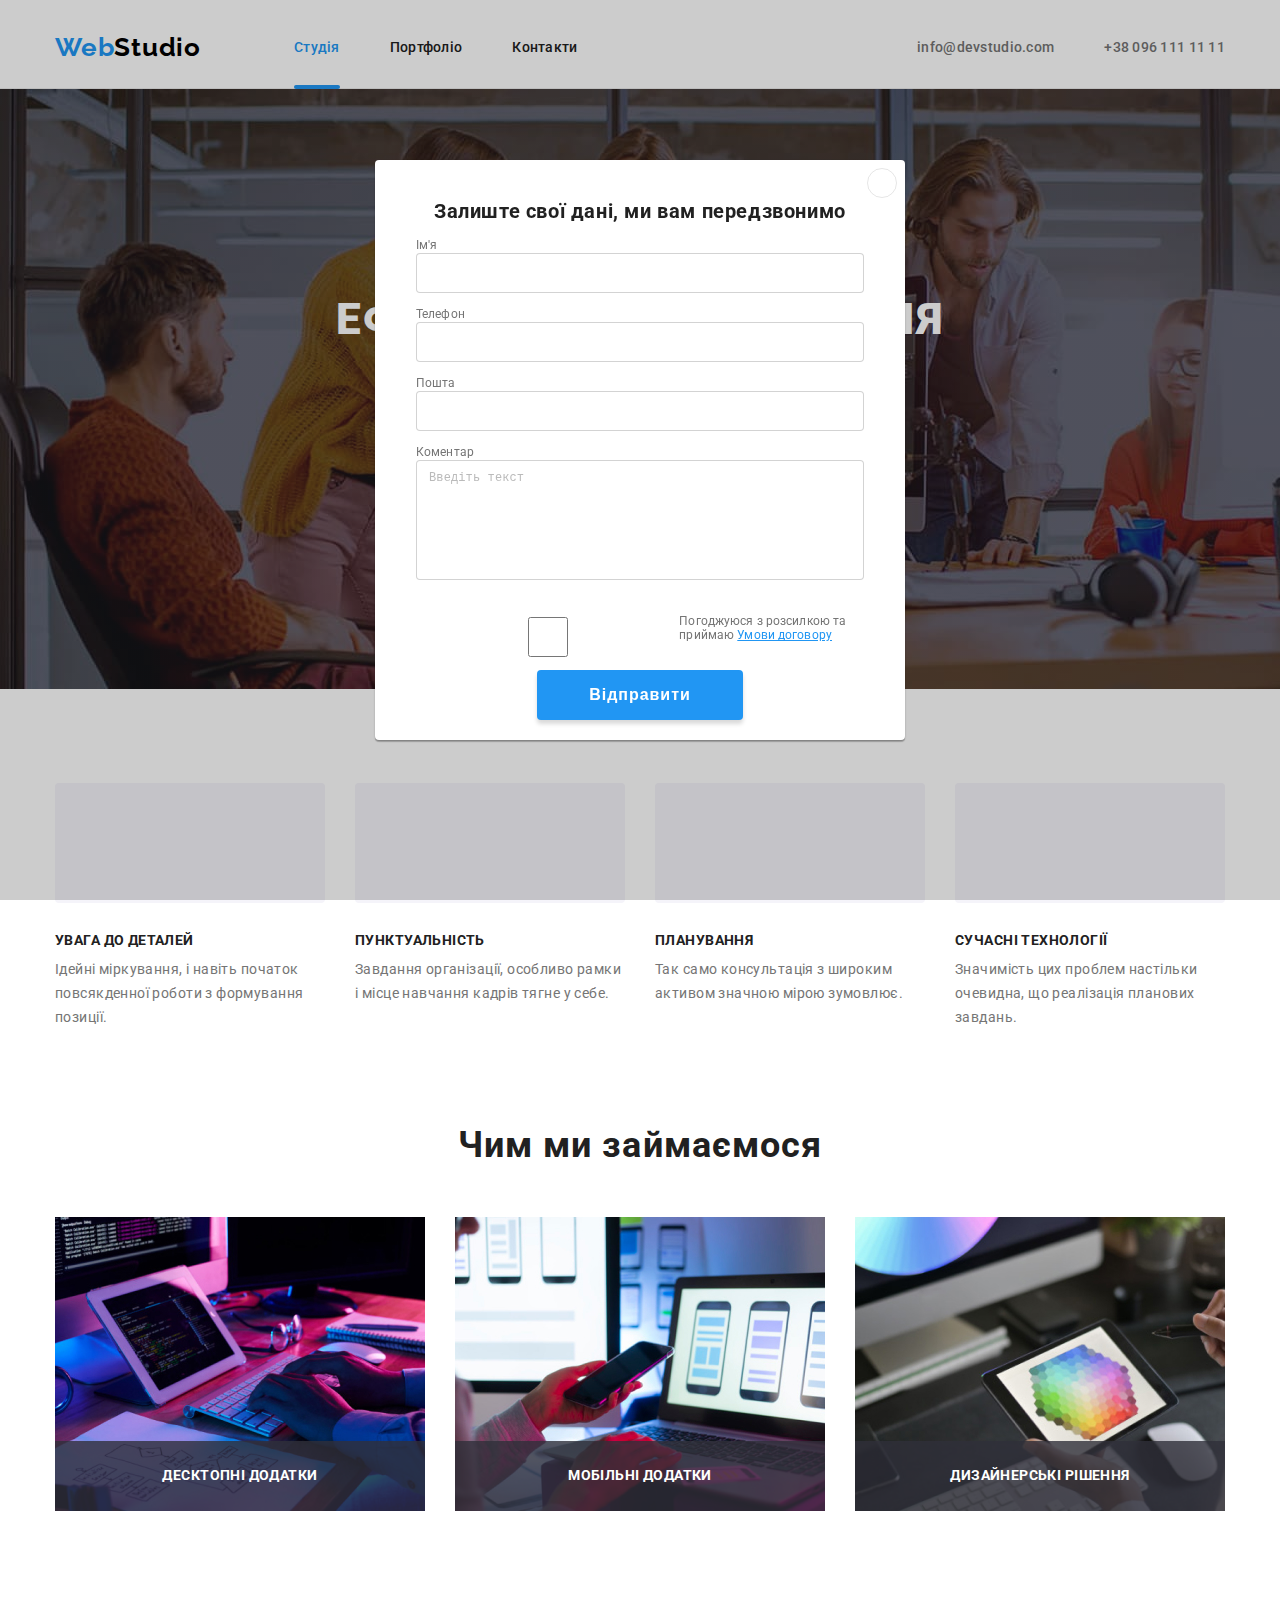
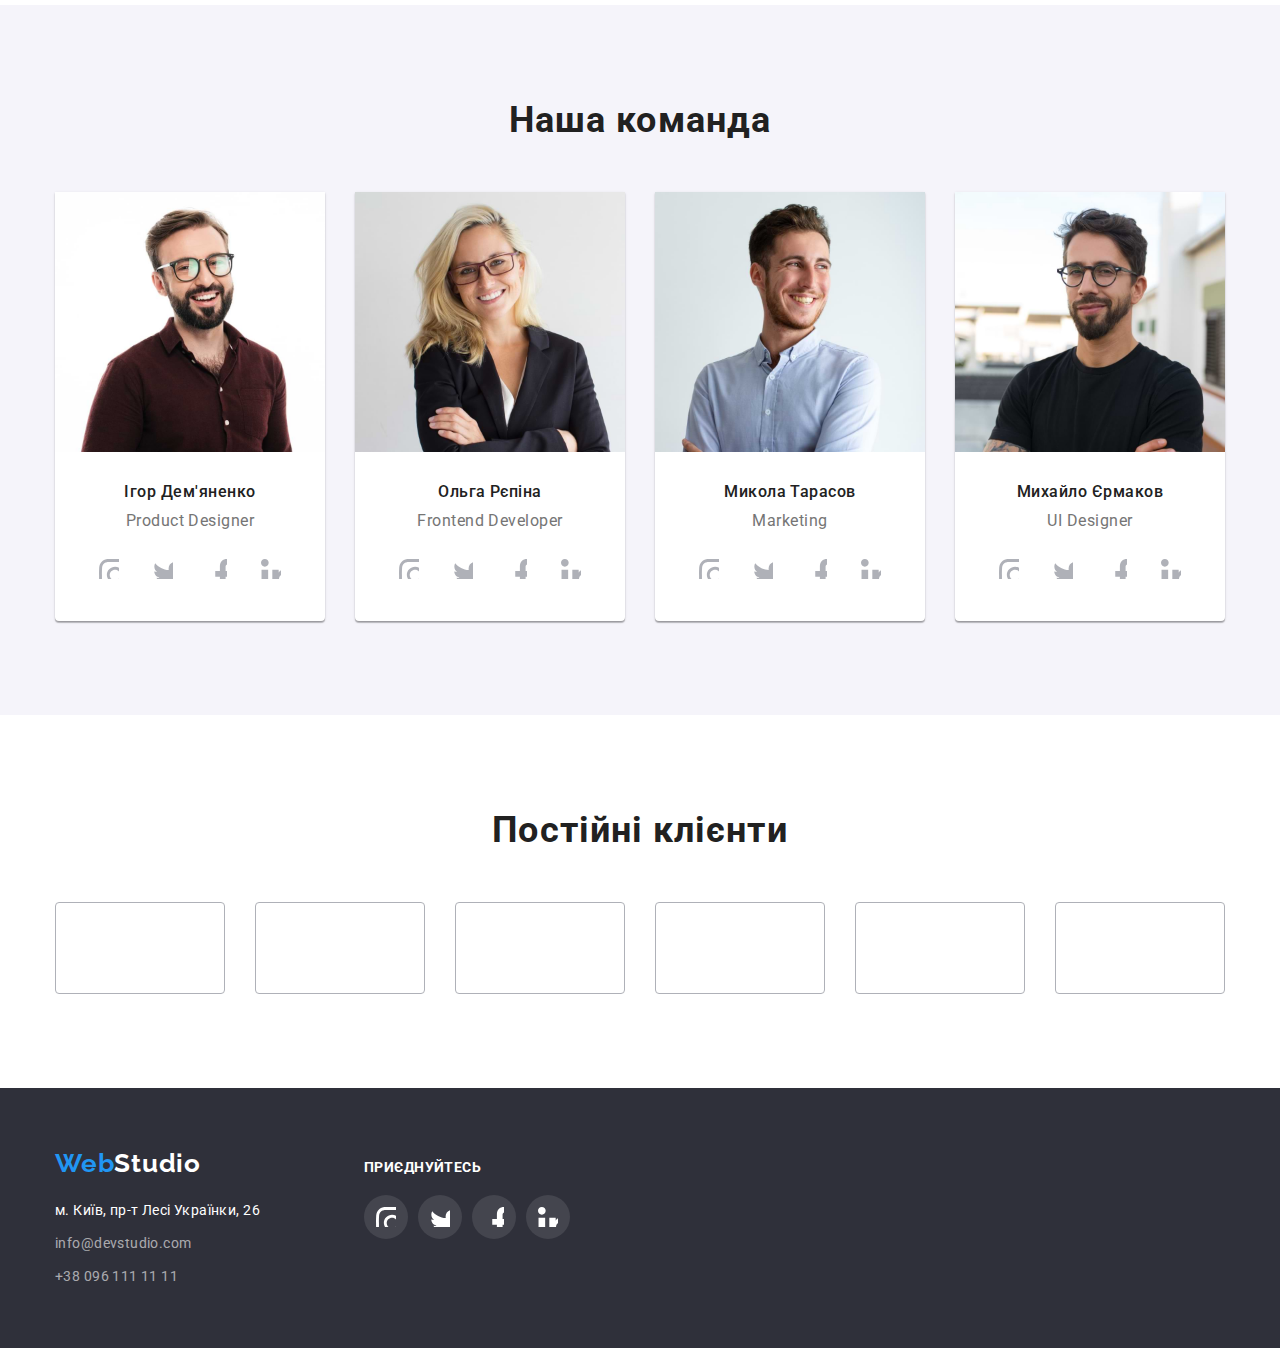
==== index.html @ 9fef2464 "first commit" ====
<!DOCTYPE html>
<html lang="uk">
  <head>
    <meta charset="UTF-8" />
    <meta http-equiv="X-UA-Compatible" content="IE=edge" />
    <meta name="viewport" content="width=device-width, initial-scale=1.0" />
    <title>WebStudio</title>
    <link rel="preconnect" href="https://fonts.googleapis.com" />
    <link rel="preconnect" href="https://fonts.gstatic.com" crossorigin />
    <link
      href="https://fonts.googleapis.com/css2?family=Raleway:wght@700&family=Roboto:wght@400;500;700;900&display=swap"
      rel="stylesheet"
    />
    <link
      rel="stylesheet"
      href="https://github.com/sindresorhus/modern-normalize.git"
    />
    <link rel="stylesheet" href="css/styles.css" />
  </head>
  <body>
    <header class="header section">
      <div class="container">
        <nav class="nav">
          <!--SiteLogo-->
          <a href="./index.html" class="logo">
            Web<span class="logo-studio">Studio</span>
          </a>
          <!--HeaderMenu-->
          <ul class="list">
            <li class="item">
              <a href="./index.html" class="link current">Студія</a>
            </li>
            <li class="item">
              <a href="./portfolio.html" class="link">Портфоліо</a>
            </li>
            <li class="item">
              <a href="./contacts.html" class="link">Контакти</a>
            </li>
          </ul>
        </nav>
        <!--HeaderContacts-->
        <ul class="contacts">
          <li class="item">
            <a href="mailto:info@devstudio.com" class="mail link">
              <svg class="icon-mail">
                <use
                  href="./img/iconsheaderfooter/headersprite.svg#envelope"
                ></use>
              </svg>
              info@devstudio.com</a
            >
          </li>
          <li class="item">
            <a href="tel:+380961111111" class="phone link"
              ><svg class="icon-phone">
                <use
                  href="./img/iconsheaderfooter/headersprite.svg#smartphone"
                ></use>
              </svg>
              +38 096 111 11 11</a
            >
          </li>
        </ul>
      </div>
    </header>
    <main class="main">
      <!--Hero-->

      <section class="hero section">
        <div class="container">
          <h1 class="title">Ефективні рішення для вашого бізнесу</h1>
          <button data-modal-open type="button" class="button">
            Замовити послугу
          </button>
        </div>
      </section>
      <!--Advantages-->
      <section class="advantages section">
        <div class="container">
          <ul class="list">
            <li class="item">
              <div class="advanicon">
                <svg class="icon">
                  <use
                    href="./img/advanticons/advantagesprite.svg#antenna"
                  ></use>
                </svg>
              </div>
              <h3 class="title">УВАГА ДО ДЕТАЛЕЙ</h3>
              <p class="text">
                Ідейні міркування, і навіть початок повсякденної роботи з
                формування позиції.
              </p>
            </li>
            <li class="item">
              <div class="advanicon">
                <svg class="icon">
                  <use href="./img/advanticons/advantagesprite.svg#clock"></use>
                </svg>
              </div>
              <h3 class="title">ПУНКТУАЛЬНІСТЬ</h3>
              <p class="text">
                Завдання організації, особливо рамки і місце навчання кадрів
                тягне у себе.
              </p>
            </li>
            <li class="item">
              <div class="advanicon">
                <svg class="icon">
                  <use
                    href="./img/advanticons/advantagesprite.svg#diagram"
                  ></use>
                </svg>
              </div>
              <h3 class="title">ПЛАНУВАННЯ</h3>
              <p class="text">
                Так само консультація з широким активом значною мірою зумовлює.
              </p>
            </li>
            <li class="item">
              <div class="advanicon">
                <svg class="icon">
                  <use
                    href="./img/advanticons/advantagesprite.svg#astronaut"
                  ></use>
                </svg>
              </div>
              <h3 class="title">СУЧАСНІ ТЕХНОЛОГІЇ</h3>
              <p class="text">
                Значимість цих проблем настільки очевидна, що реалізація
                планових завдань.
              </p>
            </li>
          </ul>
        </div>

        <h2 class="visually-hidden">Advantages</h2>
      </section>
      <!--WhatWeDo-->
      <section class="wwd section">
        <div class="container">
          <h2 class="title">Чим ми займаємося</h2>
          <ul class="list">
            <li class="item">
              <div class="card">
                <img
                  src="img/whatdowedo/whatdowedo1.jpg"
                  alt="whatdowedo1"
                  width="370"
                  class="image"
                />
                <div class="card-text">
                  <p class="text">Десктопні додатки</p>
                </div>
              </div>
            </li>
            <li class="item">
              <div class="card">
                <img
                  src="img/whatdowedo/whatdowedo2.jpg"
                  alt="whatdowedo2"
                  width="370"
                  class="image"
                />
                <div class="card-text">
                  <p class="text">Мобільні додатки</p>
                </div>
              </div>
            </li>
            <li class="item">
              <div class="card">
                <img
                  src="img/whatdowedo/whatdowedo3.jpg"
                  alt="whatdowedo3"
                  width="370"
                  class="image"
                />
                <div class="card-text">
                  <p class="text">Дизайнерські рішення</p>
                </div>
              </div>
            </li>
          </ul>
        </div>
      </section>
      <!--OurTeam-->
      <section class="team section">
        <div class="container">
          <h2 class="title">Наша команда</h2>
          <ul class="list">
            <li class="item">
              <img
                src="img/team/member1.jpg"
                alt="Ігор Дем'яненко"
                width="270"
              />
              <div class="team-card">
                <h3 class="name">Ігор Дем'яненко</h3>
                <p class="text">Product Designer</p>
                <ul class="social-list">
                  <li class="s-item">
                    <a href="#" class="s-link">
                      <svg class="icon" width="20" height="20">
                        <use
                          href="./img/socialmediaicons/symbol-defs.svg#instagram"
                        ></use>
                      </svg>
                    </a>
                  </li>
                  <li class="s-item">
                    <a href="" class="s-link">
                      <svg class="icon" width="20" height="20">
                        <use
                          href="./img/socialmediaicons/symbol-defs.svg#twitter"
                        ></use>
                      </svg>
                    </a>
                  </li>
                  <li class="s-item">
                    <a href="" class="s-link">
                      <svg class="icon" width="20" height="20">
                        <use
                          href="./img/socialmediaicons/symbol-defs.svg#facebook"
                        ></use>
                      </svg>
                    </a>
                  </li>
                  <li class="s-item">
                    <a href="" class="s-link">
                      <svg class="icon" width="20" height="20">
                        <use
                          href="./img/socialmediaicons/symbol-defs.svg#linkedin"
                        ></use>
                      </svg>
                    </a>
                  </li>
                </ul>
              </div>
            </li>
            <li class="item">
              <img src="img/team/member2.jpg" alt="Ольга Рєпіна" width="270" />
              <div class="team-card">
                <h3 class="name">Ольга Рєпіна</h3>
                <p class="text">Frontend Developer</p>
                <ul class="social-list">
                  <li class="s-item">
                    <a href="#" class="s-link">
                      <svg class="icon" width="20" height="20">
                        <use
                          href="./img/socialmediaicons/symbol-defs.svg#instagram"
                        ></use>
                      </svg>
                    </a>
                  </li>
                  <li class="s-item">
                    <a href="" class="s-link">
                      <svg class="icon" width="20" height="20">
                        <use
                          href="./img/socialmediaicons/symbol-defs.svg#twitter"
                        ></use>
                      </svg>
                    </a>
                  </li>
                  <li class="s-item">
                    <a href="" class="s-link">
                      <svg class="icon" width="20" height="20">
                        <use
                          href="./img/socialmediaicons/symbol-defs.svg#facebook"
                        ></use>
                      </svg>
                    </a>
                  </li>
                  <li class="s-item">
                    <a href="" class="s-link">
                      <svg class="icon" width="20" height="20">
                        <use
                          href="./img/socialmediaicons/symbol-defs.svg#linkedin"
                        ></use>
                      </svg>
                    </a>
                  </li>
                </ul>
              </div>
            </li>
            <li class="item">
              <img
                src="img/team/member3.jpg"
                alt="Микола Тарасов"
                width="270"
              />
              <div class="team-card">
                <h3 class="name">Микола Тарасов</h3>
                <p class="text">Marketing</p>
                <ul class="social-list">
                  <li class="s-item">
                    <a href="#" class="s-link">
                      <svg class="icon" width="20" height="20">
                        <use
                          href="./img/socialmediaicons/symbol-defs.svg#instagram"
                        ></use>
                      </svg>
                    </a>
                  </li>
                  <li class="s-item">
                    <a href="" class="s-link">
                      <svg class="icon" width="20" height="20">
                        <use
                          href="./img/socialmediaicons/symbol-defs.svg#twitter"
                        ></use>
                      </svg>
                    </a>
                  </li>
                  <li class="s-item">
                    <a href="" class="s-link">
                      <svg class="icon" width="20" height="20">
                        <use
                          href="./img/socialmediaicons/symbol-defs.svg#facebook"
                        ></use>
                      </svg>
                    </a>
                  </li>
                  <li class="s-item">
                    <a href="" class="s-link">
                      <svg class="icon" width="20" height="20">
                        <use
                          href="./img/socialmediaicons/symbol-defs.svg#linkedin"
                        ></use>
                      </svg>
                    </a>
                  </li>
                </ul>
              </div>
            </li>
            <li class="item">
              <img
                src="img/team/member4.jpg"
                alt="Михайло Єрмаков"
                width="270"
              />
              <div class="team-card">
                <h3 class="name">Михайло Єрмаков</h3>
                <p class="text">UI Designer</p>
                <ul class="social-list">
                  <li class="s-item">
                    <a href="#" class="s-link">
                      <svg class="icon" width="20" height="20">
                        <use
                          href="./img/socialmediaicons/symbol-defs.svg#instagram"
                        ></use>
                      </svg>
                    </a>
                  </li>
                  <li class="s-item">
                    <a href="" class="s-link">
                      <svg class="icon" width="20" height="20">
                        <use
                          href="./img/socialmediaicons/symbol-defs.svg#twitter"
                        ></use>
                      </svg>
                    </a>
                  </li>
                  <li class="s-item">
                    <a href="" class="s-link">
                      <svg class="icon" width="20" height="20">
                        <use
                          href="./img/socialmediaicons/symbol-defs.svg#facebook"
                        ></use>
                      </svg>
                    </a>
                  </li>
                  <li class="s-item">
                    <a href="" class="s-link">
                      <svg class="icon" width="20" height="20">
                        <use
                          href="./img/socialmediaicons/symbol-defs.svg#linkedin"
                        ></use>
                      </svg>
                    </a>
                  </li>
                </ul>
              </div>
            </li>
          </ul>
        </div>
      </section>
      <!--Our clients-->
      <section class="clients section">
        <div class="container">
          <h2 class="title">Постійні клієнти</h2>
          <ul class="clients-list">
            <li class="item">
              <a href="#" class="link-client">
                <svg class="item-client">
                  <use href="./img/clients/clientssprite.svg#client1"></use>
                </svg>
              </a>
            </li>
            <li class="item">
              <a href="#" class="link-client">
                <svg class="item-client">
                  <use href="./img/clients/clientssprite.svg#client2"></use>
                </svg>
              </a>
            </li>
            <li class="item">
              <a href="#" class="link-client">
                <svg class="item-client">
                  <use href="./img/clients/clientssprite.svg#client3"></use>
                </svg>
              </a>
            </li>
            <li class="item">
              <a href="#" class="link-client">
                <svg class="item-client">
                  <use href="./img/clients/clientssprite.svg#client4"></use>
                </svg>
              </a>
            </li>
            <li class="item">
              <a href="#" class="link-client">
                <svg class="item-client">
                  <use href="./img/clients/clientssprite.svg#client5"></use>
                </svg>
              </a>
            </li>
            <li class="item">
              <a href="#" class="link-client">
                <svg class="item-client">
                  <use href="./img/clients/clientssprite.svg#client6"></use>
                </svg>
              </a>
            </li>
          </ul>
        </div>
      </section>
    </main>
    <footer class="footer section">
      <div class="container">
        <div class="left">
          <!--WebStudio-->
          <a href="index.html" class="logo"
            >Web<span class="logo-studio">Studio</span></a
          >
          <!--Address-->
          <address class="address">
            <ul class="list">
              <li class="item">
                <a
                  href="https://goo.gl/maps/8BWQdBdFecmkKt3R7"
                  target="_blank"
                  class="map"
                  >м. Київ, пр-т Лесі Українки, 26</a
                >
              </li>
              <li class="item">
                <a href="mailto:info@devstudio.com" class="link"
                  >info@devstudio.com</a
                >
              </li>
              <li class="item">
                <a href="tel:+380961111111" class="link">+38 096 111 11 11</a>
              </li>
            </ul>
          </address>
        </div>
        <!--JOINUS-->
        <div class="joinus">
          <h2 class="title">Приєднуйтесь</h2>
          <ul class="list">
            <li class="item">
              <a href="https://instagram.com" target="_blank" class="link">
                <svg class="icon" width="20" height="20">
                  <use
                    href="./img/socialmediaicons/symbol-defs.svg#instagram"
                  ></use>
                </svg>
              </a>
            </li>

            <li class="item">
              <a href="https://twitter.com" target="_blank" class="link">
                <svg class="icon" width="20" height="20">
                  <use
                    href="./img/socialmediaicons/symbol-defs.svg#twitter"
                  ></use>
                </svg>
              </a>
            </li>
            <li class="item">
              <a href="https://facebook.com" target="_blank" class="link">
                <svg class="icon" width="20" height="20">
                  <use
                    href="./img/socialmediaicons/symbol-defs.svg#facebook"
                  ></use>
                </svg>
              </a>
            </li>

            <li class="item">
              <a href="https://linkedin.com" target="_blank" class="link">
                <svg class="icon" width="20" height="20">
                  <use
                    href="./img/socialmediaicons/symbol-defs.svg#linkedin"
                  ></use>
                </svg>
              </a>
            </li>
          </ul>
        </div>
      </div>
    </footer>

    <!--MODAL WINDOW-->
    <div data-modal class="backdrop">
      <div class="data-modal">
        <h2 class="title">Залиште свої дані, ми вам передзвонимо</h2>

        <div data-modal-close class="close-btn">
          <svg class="icon" width="18" height="18">
            <use href="./img/modal/modal.svg#icon-close"></use>
          </svg>
        </div>

        <form name="submit-form" class="form" autocomplete="off">
          <div class="form-field">
            <label for="username">Ім'я</label>
            <input type="name" id="username" />
          </div>

          <div class="form-field">
            <label for="phone">Телефон</label>
            <input type="tel" id="phone" />
          </div>

          <div class="form-field">
            <label for="email">Пошта</label>
            <input type="email" id="email" />
          </div>

          <div class="form-field form-comment">
            <label for="comment">Коментар</label>
            <textarea
              type="textarea"
              class="comment"
              id="comment"
              placeholder="Введіть текст"
            ></textarea>
          </div>

          <div class="form-field form-checkbox">
            <input type="checkbox" id="checkbox" />
            <label for="checkbox"
              >Погоджуюся з розсилкою та приймаю <a href="#">Умови договору</a>
            </label>
          </div>

          <div class="form-field">
            <button type="submit" class="btn-submit">Відправити</button>
          </div>
        </form>
      </div>
    </div>
    <script src="./js/modal.js"></script>
  </body>
</html>
---- css/styles.css ----
:root {
  --prime-link-color: #2196f3;
  --herobtn-link-color: #188ce8;
  --prime-linktxt-color: #212121;
  --prime-text-color: #757575;
  --link-hover-color: #ffffff;
  --team-bcg-color: #f5f4fa;
  --social-icons-color: #afb1b8;
  --footer-color: #2f303a;
  --border-color: #eeeeee;
  --all-hovfoc-function: cubic-bezier(0.4, 0, 0.2, 1);
}

/*global styles*/
body {
  font-family: "Roboto", sans-serif;
  color: var(--prime-linktxt-color);
  font-weight: 400;
  margin-right: auto;
  margin-left: auto;
  margin-bottom: 0;
}

*,
*::after,
*::before {
  box-sizing: border-box;
}

ul {
  list-style: none;
}

h1,
h2,
h3,
h4,
h5,
h6,
p,
ul {
  margin-top: 0;
  margin-bottom: 0;
}

ul {
  padding-left: 0;
}

img {
  display: block;
}

.button {
  cursor: pointer;
  font-family: inherit;
}

/* outline: 2px solid blue; */

.container {
  width: 1200px;
  margin: 0 auto;
  padding-left: 15px;
  padding-right: 15px;
}

.logo,
.link,
.mail,
.phone,
.map,
.footer a /*специфічний клас logo чомусь не працює на вимикання підкреслення посилання*/ {
  text-decoration: none;
}

/*HEADER*/
.header .container,
.nav,
.contacts,
.nav .list {
  display: flex;
  align-items: center;
}

.header .link {
  color: var(--prime-linktxt-color);
}

.link {
  position: relative;
}

.nav .item:not(:last-child) {
  margin-right: 50px;
}

.contacts .item:not(:last-child) {
  margin-right: 30px;
}

.nav .current {
  color: var(--prime-link-color);
}
.current::after {
  color: var(--prime-link-color);
  content: "";
  position: absolute;
  bottom: -1px;
  left: 0;
  display: block;
  width: 100%;
  height: 4px;
  background-color: var(--prime-link-color);
  border-radius: 2px;
}

.logo {
  font-family: "Raleway", sans-serif;
  font-weight: 700;
  font-size: 26px;
  line-height: 1.2;
  letter-spacing: 0.03em;
  color: var(--prime-link-color);
  margin-right: 93px;
}

.header .logo-studio {
  color: #000000;
}
.header .link,
.header .mail,
.header .phone {
  font-weight: 500;
  font-size: 14px;
  line-height: 1.1;
  letter-spacing: 0.02em;
  display: inline-block;
  padding-top: 32px;
  padding-bottom: 32px;
  padding-left: 0;
  padding-right: 0;

  transition-property: color;
  transition-duration: 250ms;
  transition-timing-function: var(--all-hovfoc-function);
}

.contacts {
  display: inline-flex;
  align-items: center;
  margin-left: auto;
}

.header .mail,
.header .phone {
  color: var(--prime-text-color);
  display: flex;
  align-items: center;
}

.icon-mail {
  height: 12px;
  width: 16px;
  fill: var(--prime-text-color);
  margin-right: 10px;

  transition-property: fill;
  transition-duration: 250ms;
  transition-timing-function: var(--all-hovfoc-function);
}
.icon-phone {
  height: 16px;
  width: 10px;
  fill: var(--prime-text-color);
  margin-right: 10px;

  transition-property: fill;
  transition-duration: 250ms;
  transition-timing-function: var(--all-hovfoc-function);
}

.header .link:hover,
.header .link:focus,
.mail:hover .icon-mail,
.mail:focus .icon-mail,
.phone:hover .icon-phone,
.phone:focus .icon-phone {
  color: var(--prime-link-color);
  fill: var(--prime-link-color);
}

.header {
  border-bottom: 1px solid #ececec;
}

/*HERO*/

.hero {
  padding-top: 200px;
  padding-bottom: 200px;
}

.hero {
  max-width: 1600px;
  height: 600px;
  margin-left: auto;
  margin-right: auto;
  background-color: #c4c4c4;
  background-image: linear-gradient(
      rgba(47, 48, 58, 0.4),
      rgba(47, 48, 58, 0.4)
    ),
    url(../img/background/bgimage.jpg);
}

.hero .title {
  width: 696px;
  margin-left: auto;
  margin-right: auto;

  font-weight: 900;
  font-size: 44px;
  line-height: 1.4;
  text-align: center;
  letter-spacing: 0.06em;
  text-transform: uppercase;
  color: var(--link-hover-color);
}

.hero .button {
  margin-top: 30px;
  margin-right: auto;
  margin-left: auto;
  font-weight: 700;
  font-size: 16px;
  line-height: 1.9;
  display: flex;
  align-items: center;
  text-align: center;
  letter-spacing: 0.06em;
  color: var(--link-hover-color);
  background-color: var(--prime-link-color);
  box-shadow: 0px 4px 4px rgba(0, 0, 0, 0.15);
  border-radius: 4px;
  border: none;
  padding: 10px 32px;

  transition-property: background-color;
  transition-duration: 250ms;
  transition-timing-function: var(--all-hovfoc-function);
}

.hero .button:hover,
.hero .button:focus {
  background-color: var(--herobtn-link-color);
}

/*Advantages*/

.visually-hidden {
  position: absolute;
  white-space: nowrap;
  width: 1px;
  height: 1px;
  overflow: hidden;
  border: 0;
  padding: 0;
  clip: rect(0 0 0 0);
  clip-path: inset(50%);
  margin: -1px;
}

.advantages .list {
  display: flex;
  flex-shrink: 1;
  gap: 30px;
  padding-left: 0;
}

.advantages {
  padding-top: 94px;
  padding-bottom: 94px;
}

.advantages .title {
  width: 270px;
  margin-bottom: 10px;
  margin-top: 30px;
  font-weight: 700;
  font-size: 14px;
  line-height: 1.1;
  letter-spacing: 0.03em;
  text-transform: uppercase;
}

.advantages .text {
  width: 270px;
  font-size: 14px;
  line-height: 1.7;
  letter-spacing: 0.03em;
  color: var(--prime-text-color);
}

.advanicon {
  display: flex;
  justify-content: center;
  align-items: center;
  border-radius: 4px;
  height: 120px;
  width: 270px;
  background-color: var(--team-bcg-color);
}

.advantages .icon {
  height: 70px;
}

/*WHAT WE DO */
.wwd .title,
.team .title {
  font-weight: 700;
  font-size: 36px;
  line-height: 1.2;
  text-align: center;
  letter-spacing: 0.03em;

  margin-bottom: 50px;
}

.wwd .list {
  display: flex;
  gap: 30px;
  padding-left: 0;
}

.wwd .image {
  display: block;
}

.card {
  position: relative;
}

.card-text {
  position: absolute;
  bottom: 0;
  right: 0;

  display: flex;
  justify-content: center;
  align-items: center;

  width: 370px;
  height: 70px;
  background: rgba(47, 48, 58, 0.8);
}

.card-text .text {
  font-weight: 700;
  font-size: 14px;
  line-height: 1.1;
  text-align: center;
  letter-spacing: 0.03em;
  text-transform: uppercase;

  color: var(--link-hover-color);
}

.wwd,
.team {
  padding-bottom: 94px;
}

/*TEAM*/
.team {
  padding-top: 94px;
  background-color: var(--team-bcg-color);
}

.team .list {
  display: flex;
  flex-wrap: wrap;
  gap: 30px;
}

.team .section {
  padding-bottom: 30px;
  padding-top: 30px;
}

.team .name {
  font-weight: 500;
  font-size: 16px;
  line-height: 1.2;
  letter-spacing: 0.03em;
}
.team .text {
  font-size: 16px;
  line-height: 1.2;
  letter-spacing: 0.03em;
  color: var(--prime-text-color);

  margin-top: 10px;
  margin-bottom: 16px;
}

.team .item {
  background-color: #ffffff;
  box-shadow: 0px 1px 3px rgba(0, 0, 0, 0.12), 0px 1px 1px rgba(0, 0, 0, 0.14),
    0px 2px 1px rgba(0, 0, 0, 0.2);
  border-radius: 0px 0px 4px 4px;
}

.team-card {
  text-align: center;

  padding-top: 30px;
  padding-bottom: 30px;
}

.social-list {
  display: flex;
  align-items: center;
  gap: 10px;
  padding-left: 32px;
  padding-right: 32px;
}

.social-list .s-link {
  width: 44px;
  height: 44px;
  border-radius: 50%;

  display: flex;
  align-items: center;
  justify-content: center;

  transition-property: background-color;
  transition-duration: 250ms;
  transition-timing-function: var(--all-hovfoc-function);
}

.social-list .s-link:hover,
.social-list .s-link:focus {
  background-color: var(--prime-link-color);
}

.s-item .icon {
  fill: var(--social-icons-color);
  transition-property: fill;
  transition-duration: 250ms;
  transition-timing-function: var(--all-hovfoc-function);
}

.s-link:hover .icon,
.s-link:focus .icon {
  fill: var(--link-hover-color);
}

/*CLIENTS*/

.clients {
  padding-top: 94px;
  padding-bottom: 94px;
}
.clients .title {
  font-weight: 700;
  font-size: 36px;
  line-height: 1.2;
  text-align: center;
  letter-spacing: 0.03em;
  margin-bottom: 50px;
}
.clients-list {
  display: flex;
  gap: 30px;
}
.clients .link-client {
  display: flex;
  align-items: center;
  justify-content: center;
  width: 170px;
  height: 92px;
  border: 1px solid var(--social-icons-color);
  border-radius: 4px;
  transition-property: border-color;
  transition-duration: 250ms;
  transition-timing-function: var(--all-hovfoc-function);
}

.item-client {
  width: 106px;
  height: 60px;
  fill: var(--social-icons-color);
  transition-property: fill;
  transition-duration: 250ms;
  transition-timing-function: var(--all-hovfoc-function);
}

.clients .link-client:hover,
.clients .link-client:focus,
.clients .link-client:hover .item-client,
.clients .link-client:focus .item-client {
  border-color: var(--prime-link-color);
  fill: var(--prime-link-color);
}

/*FOOTER*/

.footer {
  padding-top: 60px;
  padding-bottom: 60px;
  background-color: var(--footer-color);
  max-width: 1600px;
  margin-left: auto;
  margin-right: auto;
}
.footer .logo-studio {
  color: var(--link-hover-color);
}

.footer .link,
.footer .map {
  font-size: 14px;
  line-height: 1.7;
  letter-spacing: 0.03em;
  color: rgba(255, 255, 255, 0.6);
  font-style: normal;
  transition-property: color;
  transition-duration: 250ms;
  transition-timing-function: var(--all-hovfoc-function);
}

.footer .map {
  color: var(--link-hover-color);
}

.address .link:hover,
.address .link:focus,
.address .map:hover,
.address .map:focus {
  color: var(--link-hover-color);
}

.footer .item:not(:last-child) {
  margin-bottom: 9px;
}
.footer .list {
  margin-top: 20px;
}

.joinus {
  margin-left: 70px;
}

.joinus .title {
  font-weight: 700;
  font-size: 14px;
  line-height: 1.1;
  letter-spacing: 0.03em;
  text-transform: uppercase;

  color: var(--link-hover-color);
}

.joinus .list {
  display: flex;
  gap: 10px;
  margin-top: 20px;
}

.joinus .link {
  width: 44px;
  height: 44px;
  background-color: rgba(255, 255, 255, 0.1);
  border-radius: 50%;
  display: flex;
  align-items: center;
  justify-content: center;

  transition-property: background-color;
  transition-duration: 250ms;
  transition-timing-function: var(--all-hovfoc-function);
}

.joinus .icon {
  fill: var(--link-hover-color);
}

.joinus .link:hover,
.joinus .link:focus {
  background-color: var(--prime-link-color);
}

.footer .container {
  display: flex;
  align-items: baseline;
}

/*MODAL WINDOW*/

.backdrop {
  position: fixed;
  top: 0;
  left: 0;
  width: 100%;
  height: 100%;
  background-color: rgba(0, 0, 0, 0.2);

  opacity: 1;
  transition-property: opacity;
  transition-duration: 250ms;
  transition-timing-function: var(--all-hovfoc-function);
}

.backdrop.is-hidden {
  opacity: 0;
  pointer-events: none;
}

.backdrop.is-hidden .data-modal {
  transform: translate(-50%, -50%) scale(0.8);
}

.data-modal {
  position: absolute;
  top: 50%;
  left: 50%;

  min-height: 580px;
  min-width: 530px;

  background-color: var(--link-hover-color);
  box-shadow: 0px 1px 3px rgba(0, 0, 0, 0.12), 0px 1px 1px rgba(0, 0, 0, 0.14),
    0px 2px 1px rgba(0, 0, 0, 0.2);
  border-radius: 4px;

  transform: translate(-50%, -50%) scale(1);
  transition-property: opacity;
  transition-duration: 250ms;
  transition-timing-function: var(--all-hovfoc-function);
}

.backdrop .title {
  font-weight: 700;
  font-size: 20px;
  line-height: 1.1;
  text-align: center;
  letter-spacing: 0.03em;

  padding-top: 40px;
  padding-right: 40px;
  padding-left: 40px;
  margin-bottom: 12px;

  color: var(--prime-linktxt-color);
}
.close-btn {
  position: absolute;
  top: 8px;
  right: 8px;
  width: 30px;
  height: 30px;
  cursor: pointer;
  border: 1px solid rgba(0, 0, 0, 0.1);
  border-radius: 50%;
  display: flex;
  justify-content: center;
  align-items: center;

  transition-property: fill;
  transition-duration: 250ms;
  transition-timing-function: var(--all-hovfoc-function);
}

.close-btn:hover,
.close-btn:focus {
  fill: var(--prime-link-color);
}

/*SUBMIT FORM*/

.form {
  width: 448px;
  margin-right: auto;
  margin-left: auto;
  display: block;
}

.form-field {
  /* outline: 1px solid navy; */
  width: 100%;
  margin-bottom: 10px;
}

.form label {
  margin-bottom: 4px;

  font-weight: 400;
  font-size: 12px;
  line-height: 1.2;
  letter-spacing: 0.01em;

  color: var(--prime-text-color);
}

.form input {
  height: 40px;
  width: 100%;
  border: 1px solid rgba(33, 33, 33, 0.2);
  border-radius: 4px;
}

.form-comment .comment {
  height: 120px;
  width: 100%;

  margin-bottom: 20px;
  padding-top: 10px;
  padding-bottom: 10px;
  padding-right: 12px;
  padding-left: 12px;
  resize: none;
  border: 1px solid rgba(33, 33, 33, 0.2);
  border-radius: 4px;
}

.form-comment textarea::placeholder {
  font-weight: 400;
  font-size: 12px;
  line-height: 1.2;
  letter-spacing: 0.01em;

  color: rgba(117, 117, 117, 0.5);
}

.form-checkbox {
  display: flex;
  font-weight: 400;
  font-size: 14px;
  line-height: 1.7;
  letter-spacing: 0.03em;

  color: var(--prime-text-color);
}

.form a {
  text-decoration-line: underline;

  color: var(--prime-link-color);
}

.btn-submit {
  padding-top: 10px;
  padding-bottom: 10px;
  padding-right: 52px;
  padding-left: 52px;
  font-weight: 700;
  margin-left: auto;
  margin-right: auto;
  font-size: 16px;
  line-height: 1.9;
  display: flex;
  align-items: center;
  text-align: center;
  letter-spacing: 0.06em;
  color: var(--link-hover-color);
  background-color: var(--prime-link-color);
  box-shadow: 0px 4px 4px rgba(0, 0, 0, 0.15);
  border: none;
  border-radius: 4px;
  cursor: pointer;
  transition-property: background-color, box-shadow;
  transition-duration: 250ms;
  transition-timing-function: var(--all-hovfoc-function);
}

.btn-submit:hover,
.btn-submit:focus {
  background-color: var(--herobtn-link-color);
  box-shadow: 0px 4px 4px rgba(0, 0, 0, 0.15);
}

/*PORTFOLIO*/

.p-main .section {
  padding-bottom: 94px;
  padding-top: 94px;
}

/*FILTER BUTTONS*/
.filters {
  display: flex;
  justify-content: center;
  align-items: center;
  gap: 8px;
}

.filters .button {
  font-weight: 500;
  font-size: 16px;
  line-height: 1.6;
  text-align: center;
  letter-spacing: 0.03em;
  padding: 6px 22px;
  border-radius: 4px;
  border: 0;

  transition-property: color, background-color, box-shadow;
  transition-duration: 250ms;
  transition-timing-function: var(--all-hovfoc-function);
}

.filters .button:hover,
.filters .button:focus {
  color: var(--link-hover-color);
  background-color: var(--prime-link-color);
  box-shadow: 0px 3px 1px rgba(0, 0, 0, 0.1), 0px 1px 2px rgba(0, 0, 0, 0.08),
    0px 2px 2px rgba(0, 0, 0, 0.12);
  border-radius: 4px;
}

/*PORTFOLIO MAIN*/
.portfolio-list {
  display: flex;
  flex-wrap: wrap;
  gap: 30px;
  padding-left: 0;
  margin-top: 50px;
}

.portfolio-list .portfolio-sign {
  border-bottom: 1px solid var(--border-color);
  border-left: 1px solid var(--border-color);
  border-right: 1px solid var(--border-color);
  padding-top: 20px;
  padding-bottom: 20px;
  padding-left: 24px;
  padding-right: 24px;
}

.portfolio-list .p-image {
  position: relative;
  overflow: hidden;
}

.portfolio-list .item {
  max-width: 370px;
  transition-property: box-shadow;
  transition-duration: 250ms;
  transition-timing-function: var(--all-hovfoc-function);
}

.portfolio-list .item:hover,
.portfolio-list .item:focus {
  box-shadow: 0px 1px 1px rgba(0, 0, 0, 0.12), 0px 4px 4px rgba(0, 0, 0, 0.06),
    1px 4px 6px rgba(0, 0, 0, 0.16);
}

.portfolio-list .title {
  font-weight: 700;
  font-size: 18px;
  line-height: 2;
  letter-spacing: 0.06em;
  text-align: left;
}

.portfolio-list .text {
  font-size: 16px;
  line-height: 1.9;
  letter-spacing: 0.03em;
  color: var(--prime-text-color);
  text-align: left;
  margin-top: 4px;
}

.onhover-text {
  position: absolute;
  top: 0;
  left: 0;

  padding-left: 24px;
  padding-right: 24px;
  padding-top: 63px;
  padding-bottom: 63px;
  width: 370px;
  font-weight: 400;
  font-size: 18px;
  line-height: 1.6;
  letter-spacing: 0.03em;

  color: var(--link-hover-color);

  background-color: rgba(33, 150, 243, 0.9);

  transform: translateY(99%);
  transition-property: transform;
  transition-duration: 250ms;
  transition-timing-function: var(--all-hovfoc-function);
}

.portfolio-list .item:hover .onhover-text,
.portfolio-list .item:focus .onhover-text {
  transform: translateY(0%);
}
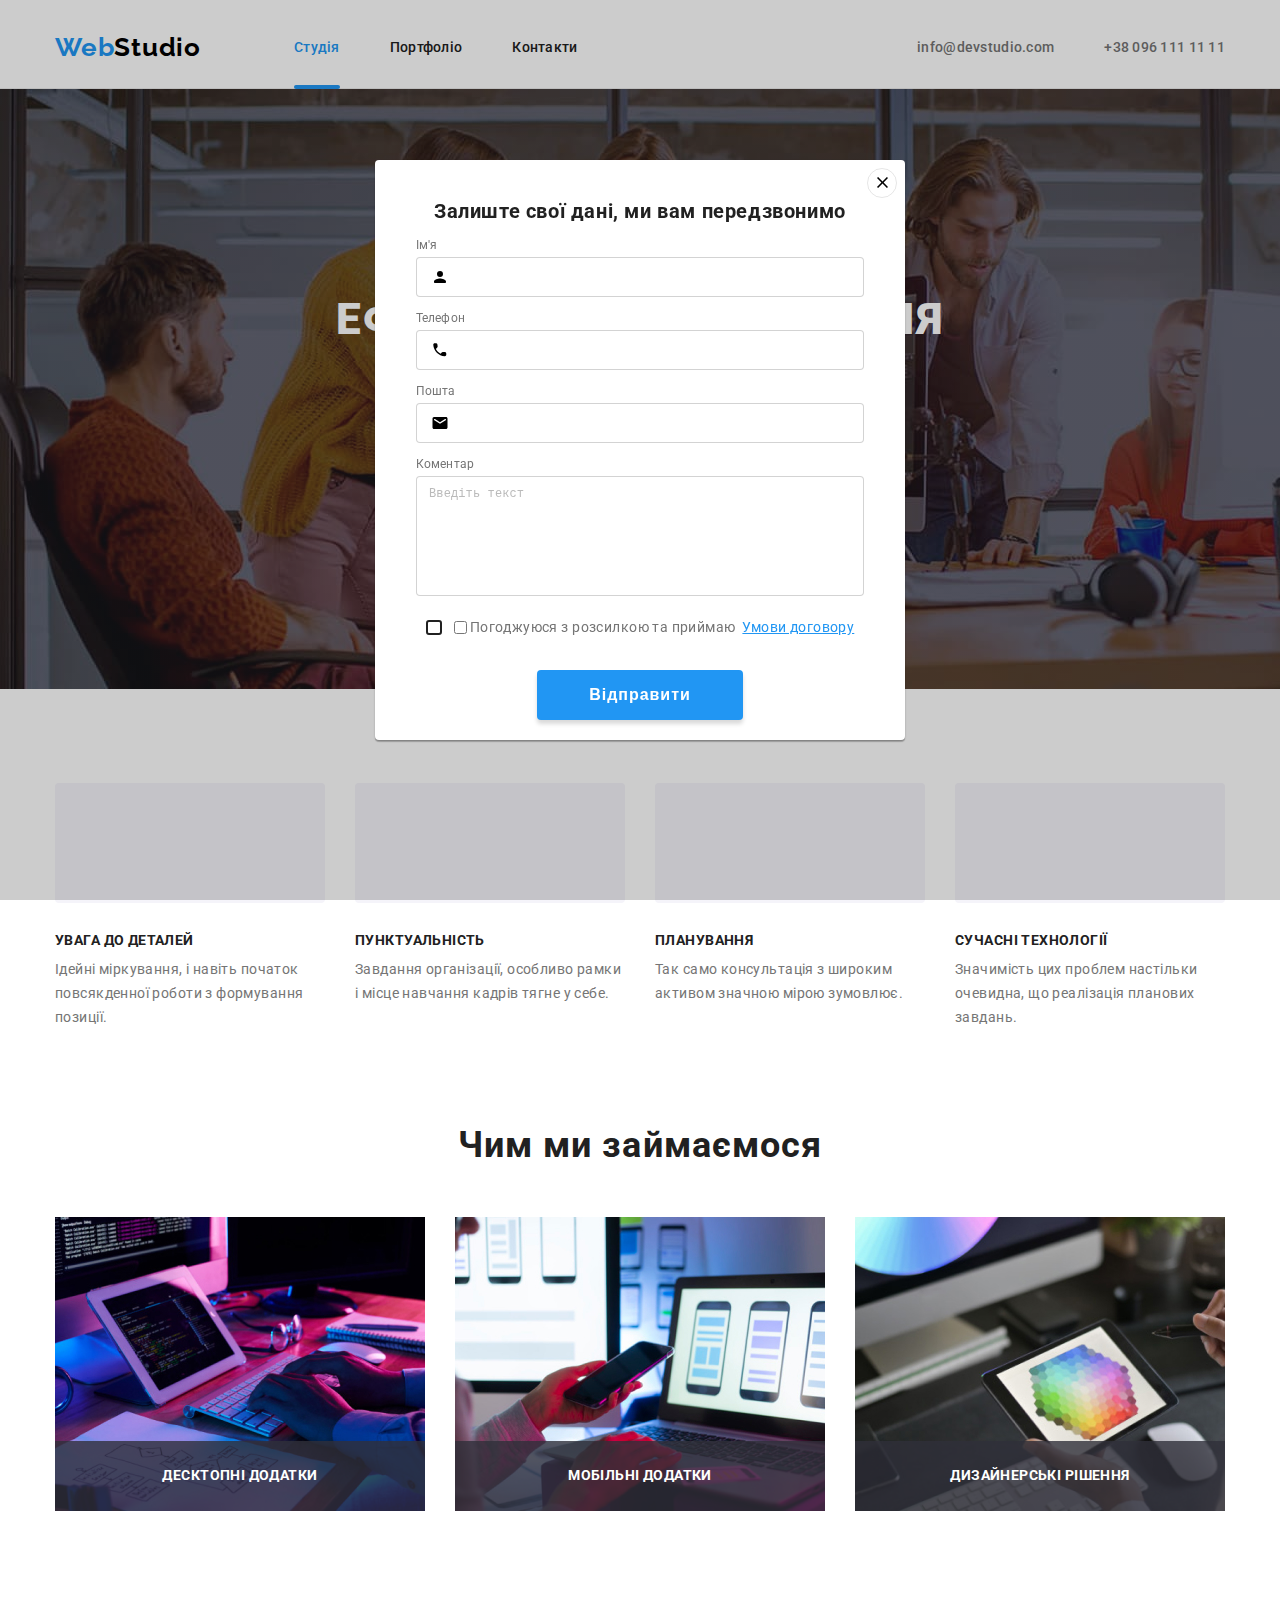
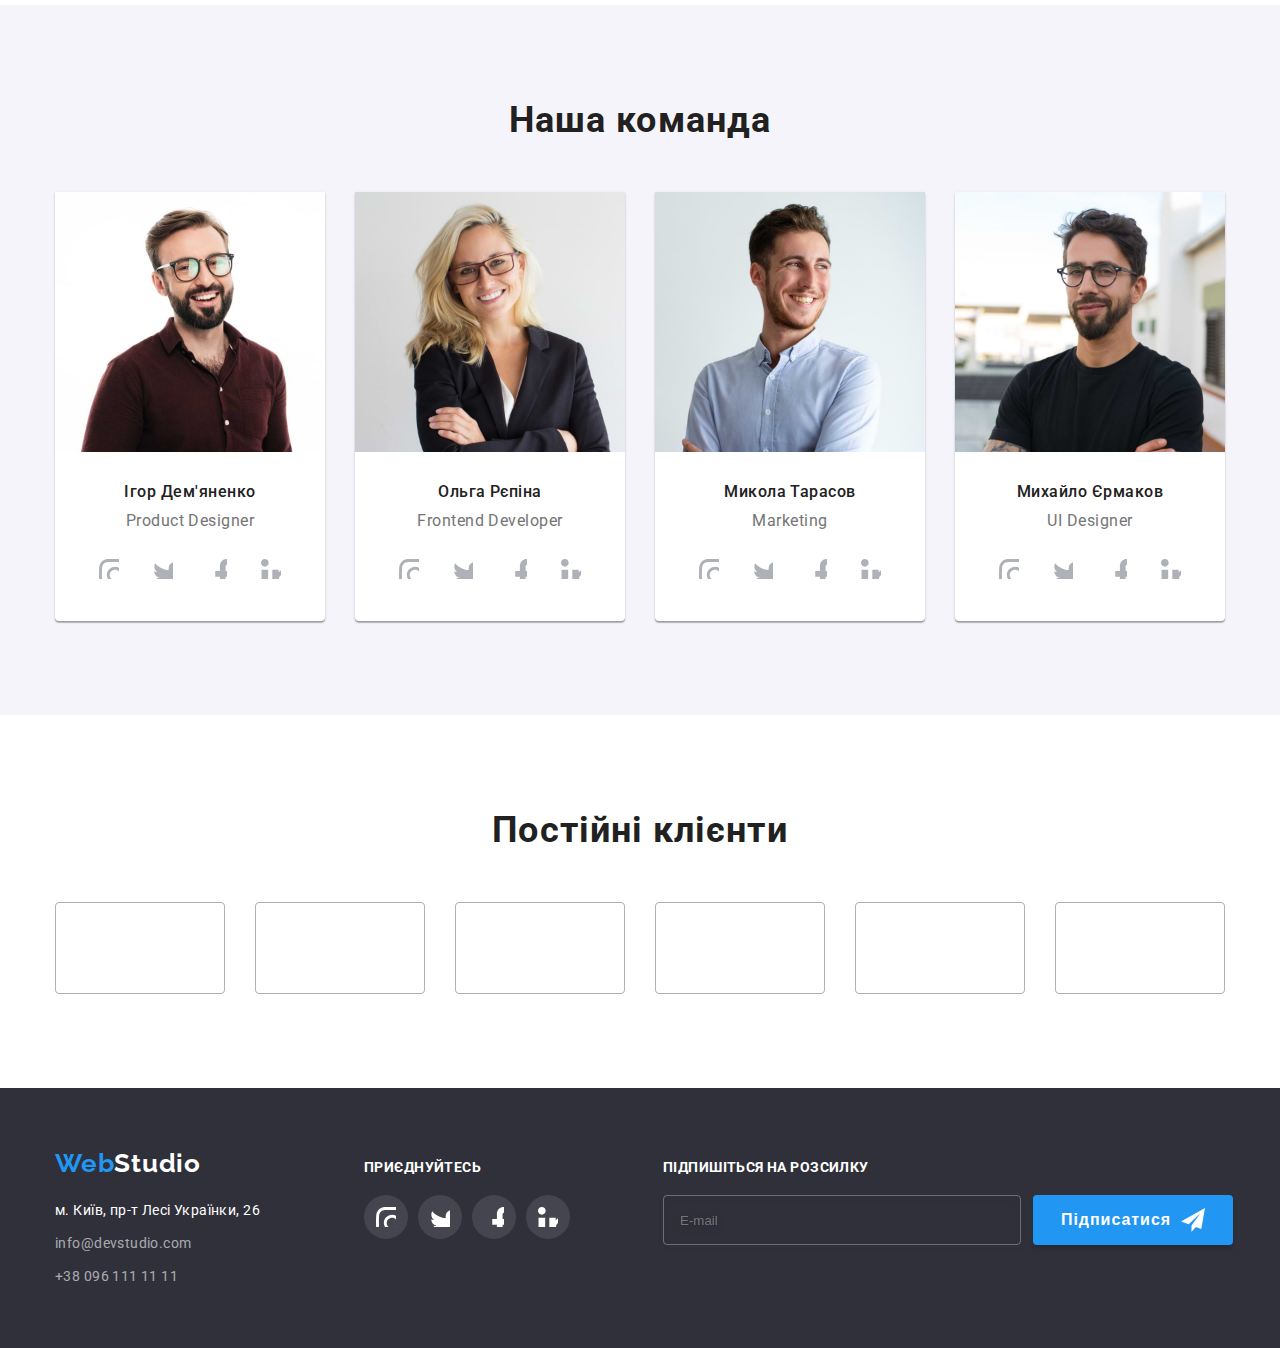
==== commit 184ce225: "almost" ====
--- a/index.html
+++ b/index.html
@@ -507,6 +507,35 @@
             </li>
           </ul>
         </div>
+
+        <!--MAILING-->
+        <div class="mailing">
+          <h2 class="title">Підпишіться на розсилку</h2>
+          <div class="sendmail">
+            <div class="fieldmail">
+              <form class="form" autocomplete="off">
+                <label class="form-label" for="email"></label>
+                <div class="input-wrap">
+                  <input
+                    class="mailing-input"
+                    name="email"
+                    type="email"
+                    id="email"
+                    placeholder="E-mail"
+                  />
+                </div>
+                <button type="submit" class="btn-submit">
+                  Підписатися
+                  <div class="icon-wrap">
+                    <svg class="icon" width="24" height="24">
+                      <use href="./img/modal/modal.svg#icon-iconsend"></use>
+                    </svg>
+                  </div>
+                </button>
+              </form>
+            </div>
+          </div>
+        </div>
       </div>
     </footer>
 
@@ -523,23 +552,44 @@
 
         <form name="submit-form" class="form" autocomplete="off">
           <div class="form-field">
-            <label for="username">Ім'я</label>
-            <input type="name" id="username" />
+            <label class="form-label" for="username">Ім'я</label>
+            <div class="input-wrap">
+              <input
+                class="form-input"
+                name="username"
+                type="name"
+                id="username"
+              />
+              <svg class="icon" width="18" height="18">
+                <use href="./img/modal/modal.svg#icon-person"></use>
+              </svg>
+            </div>
           </div>
 
           <div class="form-field">
-            <label for="phone">Телефон</label>
-            <input type="tel" id="phone" />
+            <label class="form-label" for="phone">Телефон</label>
+            <div class="input-wrap">
+              <input class="form-input" name="phone" type="tel" id="phone" />
+              <svg class="icon" width="18" height="18">
+                <use href="./img/modal/modal.svg#icon-phone"></use>
+              </svg>
+            </div>
           </div>
 
           <div class="form-field">
-            <label for="email">Пошта</label>
-            <input type="email" id="email" />
+            <label class="form-label" for="email">Пошта</label>
+            <div class="input-wrap">
+              <input class="form-input" name="email" type="email" id="email" />
+              <svg class="icon" width="18" height="18">
+                <use href="./img/modal/modal.svg#icon-email"></use>
+              </svg>
+            </div>
           </div>
 
           <div class="form-field form-comment">
-            <label for="comment">Коментар</label>
+            <label class="form-label" for="comment">Коментар</label>
             <textarea
+              name="comment"
               type="textarea"
               class="comment"
               id="comment"
@@ -548,10 +598,19 @@
           </div>
 
           <div class="form-field form-checkbox">
-            <input type="checkbox" id="checkbox" />
-            <label for="checkbox"
-              >Погоджуюся з розсилкою та приймаю <a href="#">Умови договору</a>
-            </label>
+            <a class="policy" href="./policy.html" target="_blank"
+              >Умови договору</a
+            >
+            <label class="accept" for="accept"
+              >Погоджуюся з розсилкою та приймаю &nbsp</label
+            >
+
+            <input class="checkbox" name="accept" type="checkbox" id="accept" />
+            <div class="customckbx">
+              <svg class="termbox" width="11" height="8">
+                <use href="./img/modal/modal.svg#icon-termok"></use>
+              </svg>
+            </div>
           </div>
 
           <div class="form-field">
--- a/css/styles.css
+++ b/css/styles.css
@@ -13,7 +13,7 @@
 
 /*global styles*/
 body {
-  font-family: "Roboto", sans-serif;
+  font-family: 'Roboto', sans-serif;
   color: var(--prime-linktxt-color);
   font-weight: 400;
   margin-right: auto;
@@ -104,7 +104,7 @@
 }
 .current::after {
   color: var(--prime-link-color);
-  content: "";
+  content: '';
   position: absolute;
   bottom: -1px;
   left: 0;
@@ -116,7 +116,7 @@
 }
 
 .logo {
-  font-family: "Raleway", sans-serif;
+  font-family: 'Raleway', sans-serif;
   font-weight: 700;
   font-size: 26px;
   line-height: 1.2;
@@ -554,7 +554,8 @@
   margin-left: 70px;
 }
 
-.joinus .title {
+.joinus .title,
+.mailing .title {
   font-weight: 700;
   font-size: 14px;
   line-height: 1.1;
@@ -591,6 +592,76 @@
 .joinus .link:hover,
 .joinus .link:focus {
   background-color: var(--prime-link-color);
+}
+
+.mailing {
+  margin-left: 93px;
+}
+.sendmail {
+  margin-top: 20px;
+}
+.mailing .mailing-input {
+  width: 358px;
+  height: 50px;
+  padding-left: 16px;
+  background-color: transparent;
+  border: 1px solid rgba(255, 255, 255, 0.3);
+  filter: drop-shadow(0px 4px 4px rgba(0, 0, 0, 0.15));
+  border-radius: 4px;
+}
+
+.mailing-input textarea::placeholder {
+  font-family: 'Roboto';
+  font-weight: 400;
+  font-size: 16px;
+  line-height: 1.2;
+  display: flex;
+  align-items: center;
+  letter-spacing: 0.03em;
+
+  color: rgba(255, 255, 255, 0.6);
+}
+
+.mailing .btn-submit {
+  width: 200px;
+  height: 50px;
+  font-weight: 700;
+  font-size: 16px;
+  line-height: 1.9;
+  text-align: center;
+  justify-content: center;
+  margin-left: 12px;
+  letter-spacing: 0.06em;
+  color: var(--link-hover-color);
+  background-color: var(--prime-link-color);
+  box-shadow: 0px 4px 4px rgba(0, 0, 0, 0.15);
+  border-radius: 4px;
+  border: none;
+  cursor: pointer;
+  transition-property: background-color, box-shadow;
+  transition-duration: 250ms;
+  transition-timing-function: var(--all-hovfoc-function);
+}
+
+.mailing .btn-submit:hover,
+.mailing .btn-submit:focus {
+  background-color: var(--herobtn-link-color);
+  box-shadow: 0px 4px 4px rgba(0, 0, 0, 0.15);
+}
+
+.sendmail .fieldmail,
+.sendmail .form,
+.mailing .btn-submit {
+  display: flex;
+  align-items: center;
+}
+
+.mailing .icon-wrap {
+  height: 24px;
+  width: 24px;
+  margin-left: 10px;
+
+  fill: var(--link-hover-color);
 }
 
 .footer .container {
@@ -694,9 +765,30 @@
   margin-bottom: 10px;
 }
 
-.form label {
-  margin-bottom: 4px;
-
+.input-wrap {
+  position: relative;
+}
+
+.input-wrap .icon {
+  position: absolute;
+  left: 15px;
+  top: 50%;
+  transform: translateY(-50%);
+
+  transition-property: fill;
+  transition-duration: 250ms;
+  transition-timing-function: var(--all-hovfoc-function);
+}
+
+.form-field .form-input:focus + .icon {
+  fill: var(--prime-link-color);
+}
+.form-field .form-input:focus {
+  border: 1px solid var(--prime-link-color);
+  outline: none;
+}
+
+.form-field .form-label {
   font-weight: 400;
   font-size: 12px;
   line-height: 1.2;
@@ -705,18 +797,29 @@
   color: var(--prime-text-color);
 }
 
-.form input {
+.form .form-input,
+.form .comment {
+  position: relative;
+  display: flex;
   height: 40px;
   width: 100%;
+  margin-top: 4px;
+  padding-left: 42px;
   border: 1px solid rgba(33, 33, 33, 0.2);
   border-radius: 4px;
+
+  cursor: pointer;
+
+  transition-property: border;
+  transition-duration: 250ms;
+  transition-timing-function: var(--all-hovfoc-function);
 }
 
 .form-comment .comment {
   height: 120px;
   width: 100%;
-
   margin-bottom: 20px;
+
   padding-top: 10px;
   padding-bottom: 10px;
   padding-right: 12px;
@@ -724,6 +827,7 @@
   resize: none;
   border: 1px solid rgba(33, 33, 33, 0.2);
   border-radius: 4px;
+  cursor: pointer;
 }
 
 .form-comment textarea::placeholder {
@@ -735,21 +839,77 @@
   color: rgba(117, 117, 117, 0.5);
 }
 
+/*fckng CHECKBOX*/
+
 .form-checkbox {
   display: flex;
+  flex-direction: row-reverse;
+  align-items: center;
+  justify-content: center;
+
   font-weight: 400;
   font-size: 14px;
   line-height: 1.7;
   letter-spacing: 0.03em;
 
   color: var(--prime-text-color);
-}
-
-.form a {
+  margin-bottom: 30px;
+}
+
+/* .checkbox {
+  position: absolute;
+  white-space: nowrap;
+  width: 1px;
+  height: 1px;
+  overflow: hidden;
+  border: 0;
+  padding: 0;
+  clip: rect(0 0 0 0);
+  clip-path: inset(50%);
+  margin: -1px;
+} */
+
+.label-checkbox {
+}
+
+.customckbx {
+  display: flex;
+  align-items: center;
+  justify-content: center;
+  margin-right: 8px;
+  width: 16px;
+  height: 15px;
+  border: 2px solid var(--prime-linktxt-color);
+  border-radius: 3px;
+}
+
+.termbox {
+  width: 11px;
+  height: 8px;
+  fill: none;
+
+  transition-property: fill;
+  transition-duration: 250ms;
+  transition-timing-function: var(--all-hovfoc-function);
+}
+
+.form-checkbox .checkbox:checked + .customckbx {
+  border: 2px solid var(--prime-link-color);
+  background-color: var(--prime-link-color);
+  background-origin: border-box;
+}
+
+.form-checkbox .checkbox:checked + .customckbx {
+  background: url(../img/iconsheaderfooter/iconsend.svg);
+}
+
+.form .policy {
   text-decoration-line: underline;
-
+  cursor: pointer;
   color: var(--prime-link-color);
 }
+
+/*FORM SUBMIT*/
 
 .btn-submit {
   padding-top: 10px;
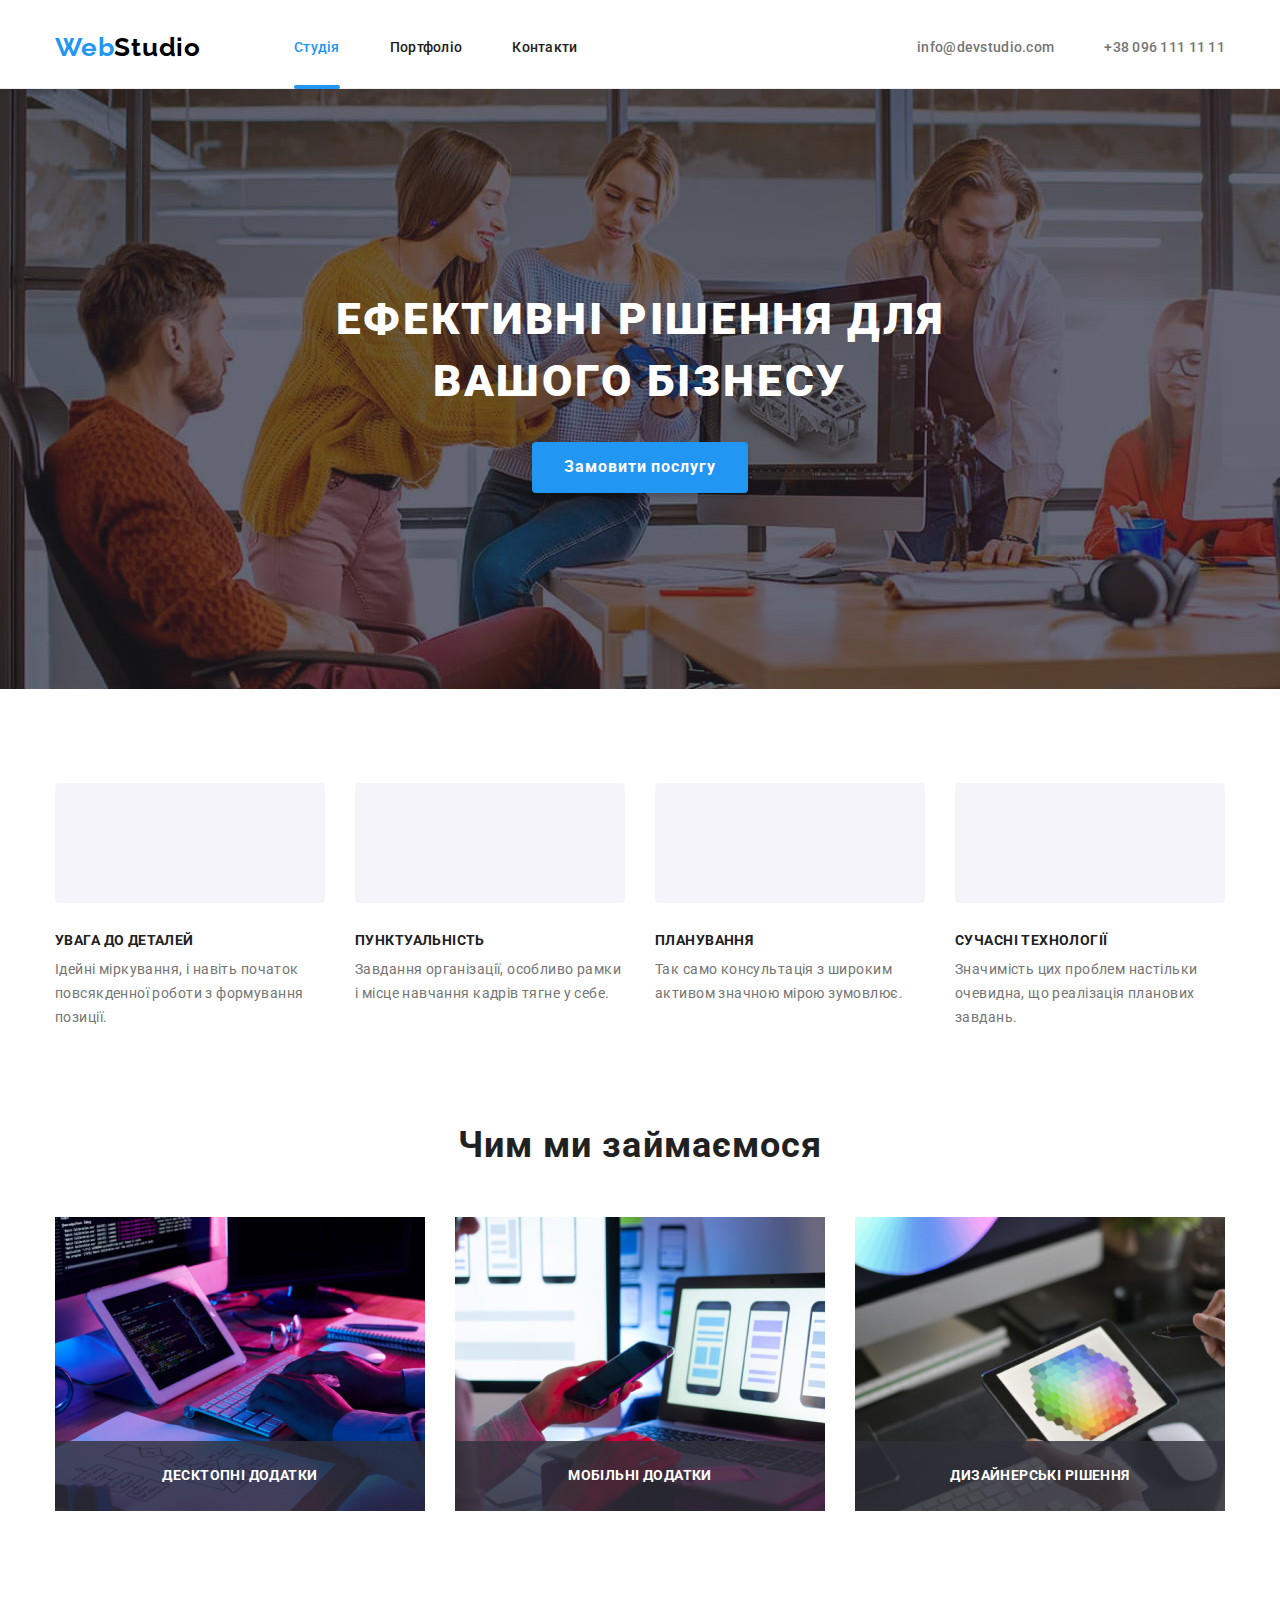
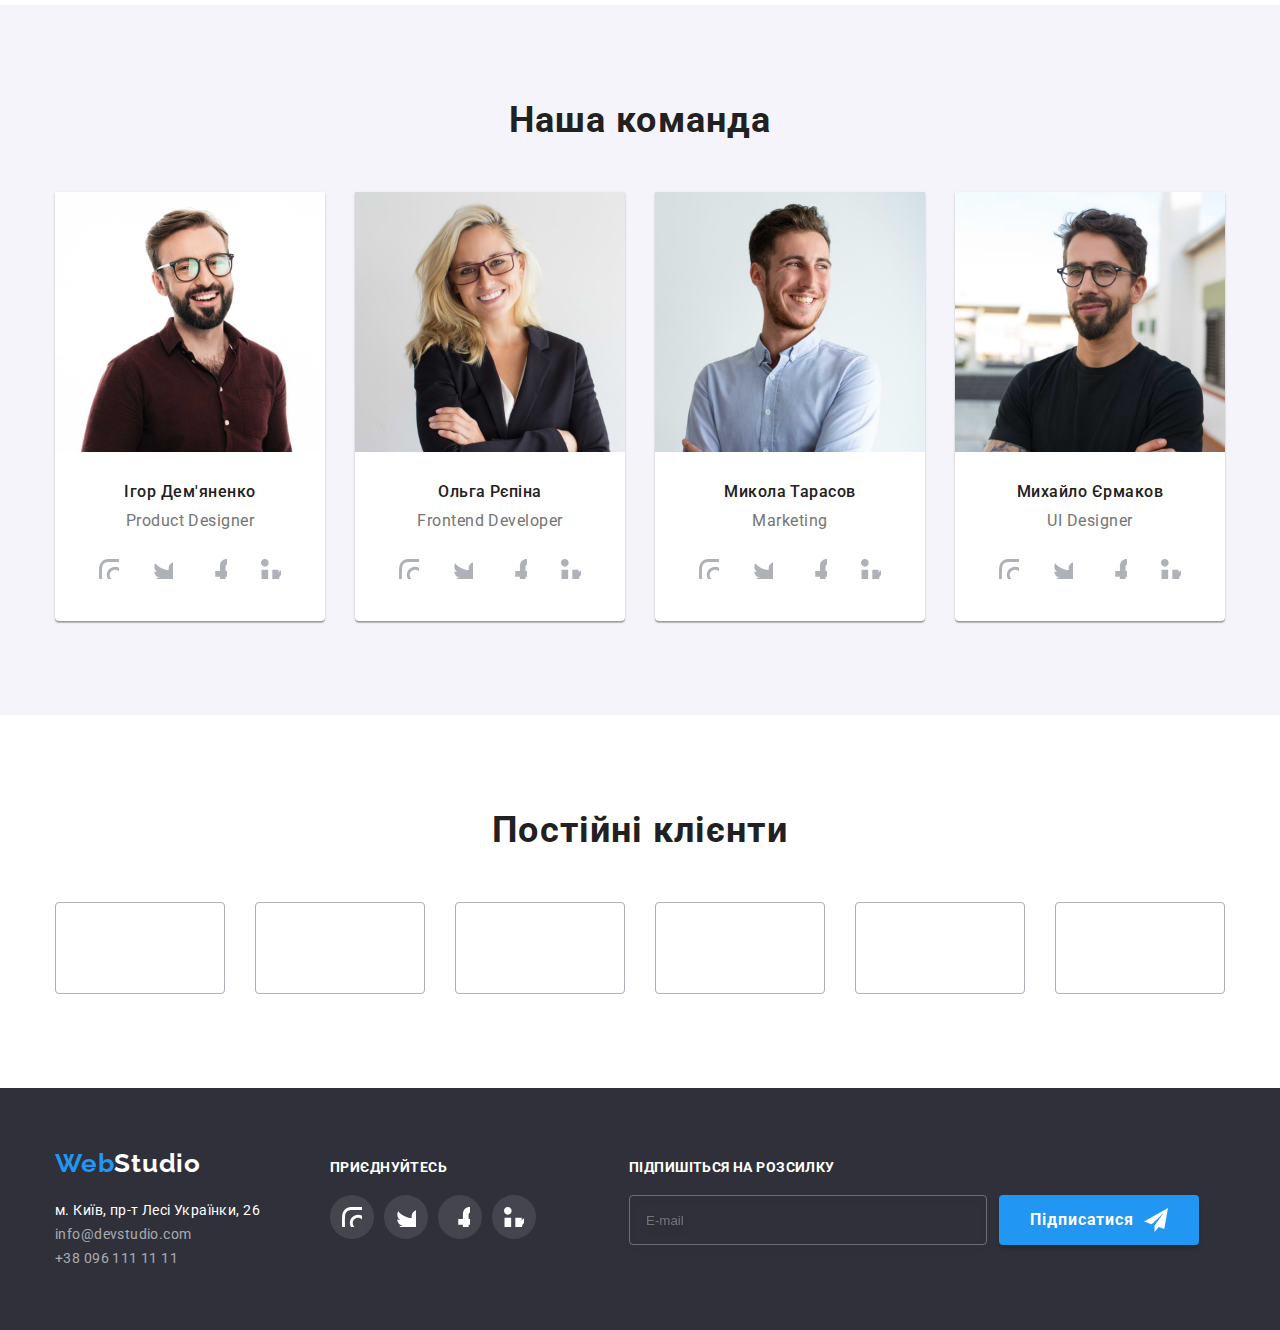
==== commit 56d35323: "after remarks" ====
--- a/index.html
+++ b/index.html
@@ -15,34 +15,39 @@
       rel="stylesheet"
       href="https://github.com/sindresorhus/modern-normalize.git"
     />
-    <link rel="stylesheet" href="css/styles.css" />
+    <link rel="stylesheet" href="css/main.min.css" />
   </head>
   <body>
     <header class="header section">
-      <div class="container">
-        <nav class="nav">
+      <div class="container header__container">
+        <nav class="header__nav">
           <!--SiteLogo-->
-          <a href="./index.html" class="logo">
-            Web<span class="logo-studio">Studio</span>
+          <a href="./index.html" class="logo header__logo">
+            Web<span class="header__logo-studio">Studio</span>
           </a>
           <!--HeaderMenu-->
-          <ul class="list">
-            <li class="item">
-              <a href="./index.html" class="link current">Студія</a>
-            </li>
-            <li class="item">
-              <a href="./portfolio.html" class="link">Портфоліо</a>
-            </li>
-            <li class="item">
-              <a href="./contacts.html" class="link">Контакти</a>
+          <ul class="header__list">
+            <li class="header__item pages">
+              <a href="./index.html" class="header__link header__link--current"
+                >Студія</a
+              >
+            </li>
+            <li class="header__item pages">
+              <a href="./portfolio.html" class="header__link">Портфоліо</a>
+            </li>
+            <li class="header__item pages">
+              <a href="./contacts.html" class="header__link">Контакти</a>
             </li>
           </ul>
         </nav>
         <!--HeaderContacts-->
         <ul class="contacts">
-          <li class="item">
-            <a href="mailto:info@devstudio.com" class="mail link">
-              <svg class="icon-mail">
+          <li class="contacts__item contact">
+            <a
+              href="mailto:info@devstudio.com"
+              class="header__link contacts__link"
+            >
+              <svg class="contact__icon-mail icon-contact">
                 <use
                   href="./img/iconsheaderfooter/headersprite.svg#envelope"
                 ></use>
@@ -50,9 +55,9 @@
               info@devstudio.com</a
             >
           </li>
-          <li class="item">
-            <a href="tel:+380961111111" class="phone link"
-              ><svg class="icon-phone">
+          <li class="contacts__item contact">
+            <a href="tel:+380961111111" class="header__link contacts__link"
+              ><svg class="contact__icon-phone icon-contact">
                 <use
                   href="./img/iconsheaderfooter/headersprite.svg#smartphone"
                 ></use>
@@ -68,8 +73,10 @@
 
       <section class="hero section">
         <div class="container">
-          <h1 class="title">Ефективні рішення для вашого бізнесу</h1>
-          <button data-modal-open type="button" class="button">
+          <h1 class="hero__title herotitle">
+            Ефективні рішення для вашого бізнесу
+          </h1>
+          <button data-modal-open type="button" class="hero__button btn-order">
             Замовити послугу
           </button>
         </div>
@@ -77,56 +84,56 @@
       <!--Advantages-->
       <section class="advantages section">
         <div class="container">
-          <ul class="list">
-            <li class="item">
-              <div class="advanicon">
-                <svg class="icon">
+          <ul class="advantages__list">
+            <li class="advantages__item">
+              <div class="advantages__advanicon">
+                <svg class="advantages__icon">
                   <use
                     href="./img/advanticons/advantagesprite.svg#antenna"
                   ></use>
                 </svg>
               </div>
-              <h3 class="title">УВАГА ДО ДЕТАЛЕЙ</h3>
-              <p class="text">
+              <h3 class="advantages__title">УВАГА ДО ДЕТАЛЕЙ</h3>
+              <p class="advantages__text">
                 Ідейні міркування, і навіть початок повсякденної роботи з
                 формування позиції.
               </p>
             </li>
-            <li class="item">
-              <div class="advanicon">
-                <svg class="icon">
+            <li class="advantages__item">
+              <div class="advantages__advanicon">
+                <svg class="advantages__icon">
                   <use href="./img/advanticons/advantagesprite.svg#clock"></use>
                 </svg>
               </div>
-              <h3 class="title">ПУНКТУАЛЬНІСТЬ</h3>
-              <p class="text">
+              <h3 class="advantages__title">ПУНКТУАЛЬНІСТЬ</h3>
+              <p class="advantages__text">
                 Завдання організації, особливо рамки і місце навчання кадрів
                 тягне у себе.
               </p>
             </li>
-            <li class="item">
-              <div class="advanicon">
-                <svg class="icon">
+            <li class="advantages__item">
+              <div class="advantages__advanicon">
+                <svg class="advantages__icon">
                   <use
                     href="./img/advanticons/advantagesprite.svg#diagram"
                   ></use>
                 </svg>
               </div>
-              <h3 class="title">ПЛАНУВАННЯ</h3>
-              <p class="text">
+              <h3 class="advantages__title">ПЛАНУВАННЯ</h3>
+              <p class="advantages__text">
                 Так само консультація з широким активом значною мірою зумовлює.
               </p>
             </li>
-            <li class="item">
-              <div class="advanicon">
-                <svg class="icon">
+            <li class="advantages__item">
+              <div class="advantages__advanicon">
+                <svg class="advantages__icon">
                   <use
                     href="./img/advanticons/advantagesprite.svg#astronaut"
                   ></use>
                 </svg>
               </div>
-              <h3 class="title">СУЧАСНІ ТЕХНОЛОГІЇ</h3>
-              <p class="text">
+              <h3 class="advantages__title">СУЧАСНІ ТЕХНОЛОГІЇ</h3>
+              <p class="advantages__text">
                 Значимість цих проблем настільки очевидна, що реалізація
                 планових завдань.
               </p>
@@ -139,44 +146,44 @@
       <!--WhatWeDo-->
       <section class="wwd section">
         <div class="container">
-          <h2 class="title">Чим ми займаємося</h2>
-          <ul class="list">
-            <li class="item">
-              <div class="card">
+          <h2 class="wwd__title">Чим ми займаємося</h2>
+          <ul class="wwd__list">
+            <li class="wwd__item">
+              <div class="wwd__card">
                 <img
                   src="img/whatdowedo/whatdowedo1.jpg"
                   alt="whatdowedo1"
                   width="370"
-                  class="image"
+                  class="wwd__image"
                 />
-                <div class="card-text">
-                  <p class="text">Десктопні додатки</p>
+                <div class="wwd__card-text">
+                  <p class="wwd__text">Десктопні додатки</p>
                 </div>
               </div>
             </li>
-            <li class="item">
-              <div class="card">
+            <li class="wwd__item">
+              <div class="wwd__card">
                 <img
                   src="img/whatdowedo/whatdowedo2.jpg"
                   alt="whatdowedo2"
                   width="370"
-                  class="image"
+                  class="wwd__image"
                 />
-                <div class="card-text">
-                  <p class="text">Мобільні додатки</p>
+                <div class="wwd__card-text">
+                  <p class="wwd__text">Мобільні додатки</p>
                 </div>
               </div>
             </li>
-            <li class="item">
-              <div class="card">
+            <li class="wwd__item">
+              <div class="wwd__card">
                 <img
                   src="img/whatdowedo/whatdowedo3.jpg"
                   alt="whatdowedo3"
                   width="370"
-                  class="image"
+                  class="wwd__image"
                 />
-                <div class="card-text">
-                  <p class="text">Дизайнерські рішення</p>
+                <div class="wwd__card-text">
+                  <p class="wwd__text">Дизайнерські рішення</p>
                 </div>
               </div>
             </li>
@@ -186,48 +193,48 @@
       <!--OurTeam-->
       <section class="team section">
         <div class="container">
-          <h2 class="title">Наша команда</h2>
-          <ul class="list">
-            <li class="item">
+          <h2 class="team__title">Наша команда</h2>
+          <ul class="team__list">
+            <li class="team__item">
               <img
                 src="img/team/member1.jpg"
                 alt="Ігор Дем'яненко"
                 width="270"
               />
-              <div class="team-card">
-                <h3 class="name">Ігор Дем'яненко</h3>
-                <p class="text">Product Designer</p>
-                <ul class="social-list">
-                  <li class="s-item">
-                    <a href="#" class="s-link">
-                      <svg class="icon" width="20" height="20">
+              <div class="team__team-card">
+                <h3 class="team__name">Ігор Дем'яненко</h3>
+                <p class="team__text">Product Designer</p>
+                <ul class="team__social-list">
+                  <li class="team__s-item">
+                    <a href="#" class="team__s-link">
+                      <svg class="team__icon" width="20" height="20">
                         <use
                           href="./img/socialmediaicons/symbol-defs.svg#instagram"
                         ></use>
                       </svg>
                     </a>
                   </li>
-                  <li class="s-item">
-                    <a href="" class="s-link">
-                      <svg class="icon" width="20" height="20">
+                  <li class="team__s-item">
+                    <a href="" class="team__s-link">
+                      <svg class="team__icon" width="20" height="20">
                         <use
                           href="./img/socialmediaicons/symbol-defs.svg#twitter"
                         ></use>
                       </svg>
                     </a>
                   </li>
-                  <li class="s-item">
-                    <a href="" class="s-link">
-                      <svg class="icon" width="20" height="20">
+                  <li class="team__s-item">
+                    <a href="" class="team__s-link">
+                      <svg class="team__icon" width="20" height="20">
                         <use
                           href="./img/socialmediaicons/symbol-defs.svg#facebook"
                         ></use>
                       </svg>
                     </a>
                   </li>
-                  <li class="s-item">
-                    <a href="" class="s-link">
-                      <svg class="icon" width="20" height="20">
+                  <li class="team__s-item">
+                    <a href="" class="team__s-link">
+                      <svg class="team__icon" width="20" height="20">
                         <use
                           href="./img/socialmediaicons/symbol-defs.svg#linkedin"
                         ></use>
@@ -237,42 +244,42 @@
                 </ul>
               </div>
             </li>
-            <li class="item">
+            <li class="team__item">
               <img src="img/team/member2.jpg" alt="Ольга Рєпіна" width="270" />
-              <div class="team-card">
-                <h3 class="name">Ольга Рєпіна</h3>
-                <p class="text">Frontend Developer</p>
-                <ul class="social-list">
-                  <li class="s-item">
-                    <a href="#" class="s-link">
-                      <svg class="icon" width="20" height="20">
+              <div class="team__team-card">
+                <h3 class="team__name">Ольга Рєпіна</h3>
+                <p class="team__text">Frontend Developer</p>
+                <ul class="team__social-list">
+                  <li class="team__s-item">
+                    <a href="#" class="team__s-link">
+                      <svg class="team__icon" width="20" height="20">
                         <use
                           href="./img/socialmediaicons/symbol-defs.svg#instagram"
                         ></use>
                       </svg>
                     </a>
                   </li>
-                  <li class="s-item">
-                    <a href="" class="s-link">
-                      <svg class="icon" width="20" height="20">
+                  <li class="team__s-item">
+                    <a href="" class="team__s-link">
+                      <svg class="team__icon" width="20" height="20">
                         <use
                           href="./img/socialmediaicons/symbol-defs.svg#twitter"
                         ></use>
                       </svg>
                     </a>
                   </li>
-                  <li class="s-item">
-                    <a href="" class="s-link">
-                      <svg class="icon" width="20" height="20">
+                  <li class="team__s-item">
+                    <a href="" class="team__s-link">
+                      <svg class="team__icon" width="20" height="20">
                         <use
                           href="./img/socialmediaicons/symbol-defs.svg#facebook"
                         ></use>
                       </svg>
                     </a>
                   </li>
-                  <li class="s-item">
-                    <a href="" class="s-link">
-                      <svg class="icon" width="20" height="20">
+                  <li class="team__s-item">
+                    <a href="" class="team__s-link">
+                      <svg class="team__icon" width="20" height="20">
                         <use
                           href="./img/socialmediaicons/symbol-defs.svg#linkedin"
                         ></use>
@@ -282,46 +289,46 @@
                 </ul>
               </div>
             </li>
-            <li class="item">
+            <li class="team__item">
               <img
                 src="img/team/member3.jpg"
                 alt="Микола Тарасов"
                 width="270"
               />
-              <div class="team-card">
-                <h3 class="name">Микола Тарасов</h3>
-                <p class="text">Marketing</p>
-                <ul class="social-list">
-                  <li class="s-item">
-                    <a href="#" class="s-link">
-                      <svg class="icon" width="20" height="20">
+              <div class="team__team-card">
+                <h3 class="team__name">Микола Тарасов</h3>
+                <p class="team__text">Marketing</p>
+                <ul class="team__social-list">
+                  <li class="team__s-item">
+                    <a href="#" class="team__s-link">
+                      <svg class="team__icon" width="20" height="20">
                         <use
                           href="./img/socialmediaicons/symbol-defs.svg#instagram"
                         ></use>
                       </svg>
                     </a>
                   </li>
-                  <li class="s-item">
-                    <a href="" class="s-link">
-                      <svg class="icon" width="20" height="20">
+                  <li class="team__s-item">
+                    <a href="" class="team__s-link">
+                      <svg class="team__icon" width="20" height="20">
                         <use
                           href="./img/socialmediaicons/symbol-defs.svg#twitter"
                         ></use>
                       </svg>
                     </a>
                   </li>
-                  <li class="s-item">
-                    <a href="" class="s-link">
-                      <svg class="icon" width="20" height="20">
+                  <li class="team__s-item">
+                    <a href="" class="team__s-link">
+                      <svg class="team__icon" width="20" height="20">
                         <use
                           href="./img/socialmediaicons/symbol-defs.svg#facebook"
                         ></use>
                       </svg>
                     </a>
                   </li>
-                  <li class="s-item">
-                    <a href="" class="s-link">
-                      <svg class="icon" width="20" height="20">
+                  <li class="team__s-item">
+                    <a href="" class="team__s-link">
+                      <svg class="team__icon" width="20" height="20">
                         <use
                           href="./img/socialmediaicons/symbol-defs.svg#linkedin"
                         ></use>
@@ -331,46 +338,46 @@
                 </ul>
               </div>
             </li>
-            <li class="item">
+            <li class="team__item">
               <img
                 src="img/team/member4.jpg"
                 alt="Михайло Єрмаков"
                 width="270"
               />
-              <div class="team-card">
-                <h3 class="name">Михайло Єрмаков</h3>
-                <p class="text">UI Designer</p>
-                <ul class="social-list">
-                  <li class="s-item">
-                    <a href="#" class="s-link">
-                      <svg class="icon" width="20" height="20">
+              <div class="team__team-card">
+                <h3 class="team__name">Михайло Єрмаков</h3>
+                <p class="team__text">UI Designer</p>
+                <ul class="team__social-list">
+                  <li class="team__s-item">
+                    <a href="#" class="team__s-link">
+                      <svg class="team__icon" width="20" height="20">
                         <use
                           href="./img/socialmediaicons/symbol-defs.svg#instagram"
                         ></use>
                       </svg>
                     </a>
                   </li>
-                  <li class="s-item">
-                    <a href="" class="s-link">
-                      <svg class="icon" width="20" height="20">
+                  <li class="team__s-item">
+                    <a href="" class="team__s-link">
+                      <svg class="team__icon" width="20" height="20">
                         <use
                           href="./img/socialmediaicons/symbol-defs.svg#twitter"
                         ></use>
                       </svg>
                     </a>
                   </li>
-                  <li class="s-item">
-                    <a href="" class="s-link">
-                      <svg class="icon" width="20" height="20">
+                  <li class="team__s-item">
+                    <a href="" class="team__s-link">
+                      <svg class="team__icon" width="20" height="20">
                         <use
                           href="./img/socialmediaicons/symbol-defs.svg#facebook"
                         ></use>
                       </svg>
                     </a>
                   </li>
-                  <li class="s-item">
-                    <a href="" class="s-link">
-                      <svg class="icon" width="20" height="20">
+                  <li class="team__s-item">
+                    <a href="" class="team__s-link">
+                      <svg class="team__icon" width="20" height="20">
                         <use
                           href="./img/socialmediaicons/symbol-defs.svg#linkedin"
                         ></use>
@@ -386,46 +393,46 @@
       <!--Our clients-->
       <section class="clients section">
         <div class="container">
-          <h2 class="title">Постійні клієнти</h2>
-          <ul class="clients-list">
-            <li class="item">
-              <a href="#" class="link-client">
-                <svg class="item-client">
+          <h2 class="clients__title">Постійні клієнти</h2>
+          <ul class="clients__list">
+            <li class="clients__item">
+              <a href="#" class="clients__link-client">
+                <svg class="clients__item-client">
                   <use href="./img/clients/clientssprite.svg#client1"></use>
                 </svg>
               </a>
             </li>
-            <li class="item">
-              <a href="#" class="link-client">
-                <svg class="item-client">
+            <li class="clients__item">
+              <a href="#" class="clients__link-client">
+                <svg class="clients__item-client">
                   <use href="./img/clients/clientssprite.svg#client2"></use>
                 </svg>
               </a>
             </li>
-            <li class="item">
-              <a href="#" class="link-client">
-                <svg class="item-client">
+            <li class="clients__item">
+              <a href="#" class="clients__link-client">
+                <svg class="clients__item-client">
                   <use href="./img/clients/clientssprite.svg#client3"></use>
                 </svg>
               </a>
             </li>
-            <li class="item">
-              <a href="#" class="link-client">
-                <svg class="item-client">
+            <li class="clients__item">
+              <a href="#" class="clients__link-client">
+                <svg class="clients__item-client">
                   <use href="./img/clients/clientssprite.svg#client4"></use>
                 </svg>
               </a>
             </li>
-            <li class="item">
-              <a href="#" class="link-client">
-                <svg class="item-client">
+            <li class="clients__item">
+              <a href="#" class="clients__link-client">
+                <svg class="clients__item-client">
                   <use href="./img/clients/clientssprite.svg#client5"></use>
                 </svg>
               </a>
             </li>
-            <li class="item">
-              <a href="#" class="link-client">
-                <svg class="item-client">
+            <li class="clients__item">
+              <a href="#" class="clients__link-client">
+                <svg class="clients__item-client">
                   <use href="./img/clients/clientssprite.svg#client6"></use>
                 </svg>
               </a>
@@ -436,40 +443,46 @@
     </main>
     <footer class="footer section">
       <div class="container">
-        <div class="left">
+        <div class="footer__left">
           <!--WebStudio-->
-          <a href="index.html" class="logo"
-            >Web<span class="logo-studio">Studio</span></a
+          <a href="index.html" class="footer__logo"
+            >Web<span class="footer__logo-studio">Studio</span></a
           >
           <!--Address-->
           <address class="address">
-            <ul class="list">
-              <li class="item">
+            <ul class="address__list">
+              <li class="address__item">
                 <a
                   href="https://goo.gl/maps/8BWQdBdFecmkKt3R7"
                   target="_blank"
-                  class="map"
+                  class="address__map"
                   >м. Київ, пр-т Лесі Українки, 26</a
                 >
               </li>
-              <li class="item">
-                <a href="mailto:info@devstudio.com" class="link"
+              <li class="address__item">
+                <a href="mailto:info@devstudio.com" class="address__link"
                   >info@devstudio.com</a
                 >
               </li>
-              <li class="item">
-                <a href="tel:+380961111111" class="link">+38 096 111 11 11</a>
+              <li class="address__item">
+                <a href="tel:+380961111111" class="address__link"
+                  >+38 096 111 11 11</a
+                >
               </li>
             </ul>
           </address>
         </div>
         <!--JOINUS-->
         <div class="joinus">
-          <h2 class="title">Приєднуйтесь</h2>
-          <ul class="list">
-            <li class="item">
-              <a href="https://instagram.com" target="_blank" class="link">
-                <svg class="icon" width="20" height="20">
+          <h2 class="joinus__title">Приєднуйтесь</h2>
+          <ul class="joinus__list">
+            <li class="joinus__item">
+              <a
+                href="https://instagram.com"
+                target="_blank"
+                class="joinus__link"
+              >
+                <svg class="joinus__icon" width="20" height="20">
                   <use
                     href="./img/socialmediaicons/symbol-defs.svg#instagram"
                   ></use>
@@ -477,18 +490,26 @@
               </a>
             </li>
 
-            <li class="item">
-              <a href="https://twitter.com" target="_blank" class="link">
-                <svg class="icon" width="20" height="20">
+            <li class="joinus__item">
+              <a
+                href="https://twitter.com"
+                target="_blank"
+                class="joinus__link"
+              >
+                <svg class="joinus__icon" width="20" height="20">
                   <use
                     href="./img/socialmediaicons/symbol-defs.svg#twitter"
                   ></use>
                 </svg>
               </a>
             </li>
-            <li class="item">
-              <a href="https://facebook.com" target="_blank" class="link">
-                <svg class="icon" width="20" height="20">
+            <li class="joinus__item">
+              <a
+                href="https://facebook.com"
+                target="_blank"
+                class="joinus__link"
+              >
+                <svg class="joinus__icon" width="20" height="20">
                   <use
                     href="./img/socialmediaicons/symbol-defs.svg#facebook"
                   ></use>
@@ -496,9 +517,13 @@
               </a>
             </li>
 
-            <li class="item">
-              <a href="https://linkedin.com" target="_blank" class="link">
-                <svg class="icon" width="20" height="20">
+            <li class="joinus__item">
+              <a
+                href="https://linkedin.com"
+                target="_blank"
+                class="joinus__link"
+              >
+                <svg class="joinus__icon" width="20" height="20">
                   <use
                     href="./img/socialmediaicons/symbol-defs.svg#linkedin"
                   ></use>
@@ -510,27 +535,27 @@
 
         <!--MAILING-->
         <div class="mailing">
-          <h2 class="title">Підпишіться на розсилку</h2>
-          <div class="sendmail">
-            <div class="fieldmail">
-              <form class="form" autocomplete="off">
-                <label class="form-label" for="email"></label>
-                <div class="input-wrap">
+          <h2 class="mailing__title">Підпишіться на розсилку</h2>
+          <div class="mailing__sendmail">
+            <div class="mailing__fieldmail">
+              <form class="mailing__form" autocomplete="off">
+                <label class="form-label" for="mailing"></label>
+                <div class="mailing__input-wrap">
                   <input
-                    class="mailing-input"
+                    class="mailing__input"
                     name="email"
                     type="email"
-                    id="email"
+                    id="mailing"
                     placeholder="E-mail"
                   />
                 </div>
-                <button type="submit" class="btn-submit">
+                <button type="submit" class="mailing__btn-submit">
                   Підписатися
-                  <div class="icon-wrap">
-                    <svg class="icon" width="24" height="24">
+                  <span class="mailing__icon-wrap">
+                    <svg class="mailing__icon" width="24" height="24">
                       <use href="./img/modal/modal.svg#icon-iconsend"></use>
                     </svg>
-                  </div>
+                  </span>
                 </button>
               </form>
             </div>
@@ -540,74 +565,89 @@
     </footer>
 
     <!--MODAL WINDOW-->
-    <div data-modal class="backdrop">
-      <div class="data-modal">
-        <h2 class="title">Залиште свої дані, ми вам передзвонимо</h2>
+    <div data-modal class="backdrop backdrop--is-hidden">
+      <div class="backdrop__modal">
+        <h2 class="backdrop__title">Залиште свої дані, ми вам передзвонимо</h2>
 
         <div data-modal-close class="close-btn">
-          <svg class="icon" width="18" height="18">
+          <svg class="close-btn__icon" width="18" height="18">
             <use href="./img/modal/modal.svg#icon-close"></use>
           </svg>
         </div>
 
-        <form name="submit-form" class="form" autocomplete="off">
-          <div class="form-field">
-            <label class="form-label" for="username">Ім'я</label>
-            <div class="input-wrap">
+        <form name="submit-form" class="submit-form" autocomplete="off">
+          <div class="submit-form__field">
+            <label class="submit-form__label" for="username">Ім'я</label>
+            <div class="submit-form__input-wrap">
               <input
-                class="form-input"
+                class="submit-form__input"
                 name="username"
-                type="name"
+                type="text"
                 id="username"
               />
-              <svg class="icon" width="18" height="18">
+              <svg class="submit-form__icon" width="18" height="18">
                 <use href="./img/modal/modal.svg#icon-person"></use>
               </svg>
             </div>
           </div>
 
-          <div class="form-field">
-            <label class="form-label" for="phone">Телефон</label>
-            <div class="input-wrap">
-              <input class="form-input" name="phone" type="tel" id="phone" />
-              <svg class="icon" width="18" height="18">
+          <div class="submit-form__field">
+            <label class="submit-form__label" for="phone">Телефон</label>
+            <div class="submit-form__input-wrap">
+              <input
+                class="submit-form__input"
+                name="phone"
+                type="tel"
+                id="phone"
+              />
+              <svg class="submit-form__icon" width="18" height="18">
                 <use href="./img/modal/modal.svg#icon-phone"></use>
               </svg>
             </div>
           </div>
 
-          <div class="form-field">
-            <label class="form-label" for="email">Пошта</label>
-            <div class="input-wrap">
-              <input class="form-input" name="email" type="email" id="email" />
-              <svg class="icon" width="18" height="18">
+          <div class="submit-form__field">
+            <label class="submit-form__label" for="email">Пошта</label>
+            <div class="submit-form__input-wrap">
+              <input
+                class="submit-form__input"
+                name="email"
+                type="email"
+                id="email"
+              />
+              <svg class="submit-form__icon" width="18" height="18">
                 <use href="./img/modal/modal.svg#icon-email"></use>
               </svg>
             </div>
           </div>
 
-          <div class="form-field form-comment">
-            <label class="form-label" for="comment">Коментар</label>
+          <div class="submit-form__field form-comment">
+            <label class="submit-form__label" for="comment">Коментар</label>
             <textarea
               name="comment"
-              type="textarea"
-              class="comment"
+              class="submit-form__comment"
               id="comment"
               placeholder="Введіть текст"
             ></textarea>
           </div>
 
-          <div class="form-field form-checkbox">
-            <a class="policy" href="./policy.html" target="_blank"
+          <div class="submit-form__field form-checkbox">
+            <a class="submit-form__policy" href="./policy.html" target="_blank"
               >Умови договору</a
             >
-            <label class="accept" for="accept"
-              >Погоджуюся з розсилкою та приймаю &nbsp</label
-            >
-
-            <input class="checkbox" name="accept" type="checkbox" id="accept" />
-            <div class="customckbx">
-              <svg class="termbox" width="11" height="8">
+            <label class="submit-form__accept" for="accept"
+              >Погоджуюся з розсилкою та приймаю &nbsp;
+            </label>
+
+            <input
+              class="submit-form__checkbox"
+              name="accept"
+              type="checkbox"
+              id="accept"
+              required
+            />
+            <div class="submit-form__customckbx">
+              <svg class="submit-form__termbox" width="16" height="12">
                 <use href="./img/modal/modal.svg#icon-termok"></use>
               </svg>
             </div>
--- a/css/main.min.css
+++ b/css/main.min.css
@@ -0,0 +1 @@
+body{font-family:"Roboto",sans-serif;color:#212121;font-weight:400;margin-right:auto;margin-left:auto;margin-bottom:0}*,*::after,*::before{box-sizing:border-box}ul{list-style:none;padding-left:0}h1,h2,h3,h4,h5,h6,p,ul{margin-top:0;margin-bottom:0}img{display:block}button{cursor:pointer;font-family:inherit}.container{width:1200px;margin:0 auto;padding-left:15px;padding-right:15px}a{text-decoration:none;cursor:pointer}.header__container,.header__list,.header__nav{display:flex;align-items:center}.pages:not(:last-child){margin-right:50px}.contact:not(:last-child){margin-right:30px}.header__link{color:#212121;position:relative}.header__link:hover,.header__link:focus{color:#2196f3}.header__link--current{color:#2196f3}.header__link--current::after{color:#2196f3;content:"";position:absolute;bottom:-1px;left:0;display:block;width:100%;height:4px;background-color:#2196f3;border-radius:2px}.header__logo,.footer__logo{font-family:"Raleway",sans-serif;font-weight:700;font-size:26px;line-height:1.2;letter-spacing:0.03em;color:#2196f3}.logo{margin-right:93px}.header__logo-studio{color:#000}.header__link{font-weight:500;font-size:14px;line-height:1.1;letter-spacing:0.02em;display:inline-block;padding-top:32px;padding-bottom:32px;padding-left:0;padding-right:0;transition-property:color;transition-duration:250ms;transition-timing-function:cubic-bezier(0.4, 0, 0.2, 1)}.contacts{display:inline-flex;align-items:center;margin-left:auto}.contacts__link{color:#757575;display:flex;align-items:center}.contact__icon-mail{height:12px;width:16px}.contact__icon-phone{height:16px;width:10px}.icon-contact{margin-right:10px;fill:#757575;transition-property:fill;transition-duration:250ms;transition-timing-function:cubic-bezier(0.4, 0, 0.2, 1)}.contacts__link:hover .icon-contact,.contacts__link:focus .icon-contact{fill:#2196f3}.header{border-bottom:1px solid #ececec}.hero{max-width:1600px;height:600px;margin-left:auto;margin-right:auto;padding-top:200px;padding-bottom:200px;background-color:#c4c4c4;background-image:linear-gradient(rgba(47, 48, 58, 0.4), rgba(47, 48, 58, 0.4)),url(../img/background/bgimage.jpg)}.herotitle{margin-left:auto;margin-right:auto}.hero__title{width:696px;font-weight:900;font-size:44px;line-height:1.4;letter-spacing:0.06em;text-align:center;text-transform:uppercase;color:#fff}.btn-order{margin-top:30px;margin-right:auto;margin-left:auto}.hero__button{font-weight:700;font-size:16px;line-height:1.9;letter-spacing:0.06em;display:flex;align-items:center;text-align:center;color:#fff;background-color:#2196f3;box-shadow:0px 4px 4px rgba(0,0,0,.15);border-radius:4px;border:none;padding:10px 32px;transition-property:background-color;transition-duration:250ms;transition-timing-function:cubic-bezier(0.4, 0, 0.2, 1)}.hero__button:hover,.hero__button:focus{background-color:#188ce8}.visually-hidden{position:absolute;white-space:nowrap;width:1px;height:1px;overflow:hidden;border:0;padding:0;clip:rect(0 0 0 0);-webkit-clip-path:inset(50%);clip-path:inset(50%);margin:-1px}.advantages__list{display:flex;flex-shrink:1;gap:30px;padding-left:0}.advantages{padding-top:94px;padding-bottom:94px}.advantages__title{font-weight:700;font-size:14px;line-height:1.1;letter-spacing:0.03em;width:270px;margin-bottom:10px;margin-top:30px;text-transform:uppercase}.advantages__text{font-size:14px;line-height:1.7;letter-spacing:0.03em;width:270px;color:#757575}.advantages__advanicon{display:flex;align-items:center;justify-content:center;border-radius:4px;height:120px;width:270px;background-color:#f5f4fa}.advantages__icon{height:70px}.wwd__title{font-weight:700;font-size:36px;line-height:1.2;letter-spacing:0.03em;text-align:center;margin-bottom:50px}.wwd__list{display:flex;gap:30px;padding-left:0}.wwd__image{display:block}.wwd__card{position:relative}.wwd__card-text{position:absolute;bottom:0;right:0;display:flex;justify-content:center;align-items:center;width:370px;height:70px;background:rgba(47,48,58,.8)}.wwd__text{font-weight:700;font-size:14px;line-height:1.1;letter-spacing:0.03em;text-align:center;text-transform:uppercase;color:#fff}.wwd{padding-bottom:94px}.team{padding-top:94px;padding-bottom:94px;background-color:#f5f4fa}.team__title{font-weight:700;font-size:36px;line-height:1.2;letter-spacing:0.03em;text-align:center;margin-bottom:50px}.team__list{display:flex;flex-wrap:wrap;gap:30px}.team .section{padding-bottom:30px;padding-top:30px}.team__name{font-weight:500;font-size:16px;line-height:1.2;letter-spacing:0.03em}.team__text{font-size:16px;line-height:1.2;letter-spacing:0.03em;color:#757575;margin-top:10px;margin-bottom:16px}.team__item{background-color:#fff;box-shadow:0px 1px 3px rgba(0,0,0,.12),0px 1px 1px rgba(0,0,0,.14),0px 2px 1px rgba(0,0,0,.2);border-radius:0px 0px 4px 4px}.team__team-card{text-align:center;padding-top:30px;padding-bottom:30px}.team__social-list{display:flex;align-items:center;gap:10px;padding-left:32px;padding-right:32px}.team__s-link{width:44px;height:44px;border-radius:50%;display:flex;align-items:center;justify-content:center;transition-property:background-color;transition-duration:250ms;transition-timing-function:cubic-bezier(0.4, 0, 0.2, 1)}.team__s-link:hover,.team__s-link:focus{background-color:#2196f3}.team__icon{fill:#afb1b8;transition-property:fill;transition-duration:250ms;transition-timing-function:cubic-bezier(0.4, 0, 0.2, 1)}.team__s-link:hover .team__icon,.team__s-link:focus .team__icon{fill:#fff}.clients{padding-top:94px;padding-bottom:94px}.clients__title{font-weight:700;font-size:36px;line-height:1.2;letter-spacing:0.03em;text-align:center;margin-bottom:50px}.clients__list{display:flex;gap:30px}.clients__link-client{display:flex;align-items:center;justify-content:center;width:170px;height:92px;border:1px solid #afb1b8;border-radius:4px;transition-property:border-color;transition-duration:250ms;transition-timing-function:cubic-bezier(0.4, 0, 0.2, 1)}.clients__link-client:hover,.clients__link-client:focus{border-color:#2196f3;fill:#2196f3}.clients__item-client{width:106px;height:60px;fill:#afb1b8;transition-property:fill;transition-duration:250ms;transition-timing-function:cubic-bezier(0.4, 0, 0.2, 1)}.clients__link-client:hover .clients__item-client,.clients__link-client:focus .clients__item-client{border-color:#2196f3;fill:#2196f3}.clients__link-client:hover,.clients__link-client:focus,.clients__link-client:hover .clients__item-client,.clients__link-client:focus .clients__item-client{border-color:#2196f3;fill:#2196f3}.footer{padding-top:60px;padding-bottom:60px;background-color:#2f303a;max-width:1600px;margin-left:auto;margin-right:auto}.footer__logo-studio{color:#fff}.address__link,.address__map{font-size:14px;line-height:1.7;letter-spacing:0.03em;color:rgba(255,255,255,.6);font-style:normal;transition-property:color;transition-duration:250ms;transition-timing-function:cubic-bezier(0.4, 0, 0.2, 1)}.address__map{color:#fff}.address__link:hover,.address__link:focus,.address__map:hover,.address__map:focus{color:#fff}.address__footer .address__item:not(:last-child){margin-bottom:9px}.address__list{margin-top:20px}.joinus{margin-left:70px}.joinus__title,.mailing__title{font-weight:700;font-size:14px;line-height:1.1;letter-spacing:0.03em;text-transform:uppercase;color:#fff}.joinus__list{display:flex;gap:10px;margin-top:20px}.joinus__link{width:44px;height:44px;background-color:rgba(255,255,255,.1);border-radius:50%;display:flex;align-items:center;justify-content:center;transition-property:background-color;transition-duration:250ms;transition-timing-function:cubic-bezier(0.4, 0, 0.2, 1)}.joinus__link:hover,.joinus__link:focus{background-color:#2196f3}.joinus__icon{fill:#fff}.mailing{margin-left:93px}.mailing__sendmail{margin-top:20px}.mailing__input{width:358px;height:50px;padding-left:16px;background-color:rgba(0,0,0,0);border:1px solid rgba(255,255,255,.3);filter:drop-shadow(0px 4px 4px rgba(0, 0, 0, 0.15));border-radius:4px}.mailing__input textarea::-moz-placeholder{font-family:"Roboto";font-weight:400;font-size:16px;line-height:1.2;letter-spacing:0.03em;display:flex;align-items:center;color:rgba(255,255,255,.6)}.mailing__input textarea:-ms-input-placeholder{font-family:"Roboto";font-weight:400;font-size:16px;line-height:1.2;letter-spacing:0.03em;display:flex;align-items:center;color:rgba(255,255,255,.6)}.mailing__input textarea::placeholder{font-family:"Roboto";font-weight:400;font-size:16px;line-height:1.2;letter-spacing:0.03em;display:flex;align-items:center;color:rgba(255,255,255,.6)}.mailing__btn-submit{width:200px;height:50px;font-weight:700;font-size:16px;line-height:1.9;letter-spacing:0.06em;text-align:center;justify-content:center;margin-left:12px;color:#fff;background-color:#2196f3;box-shadow:0px 4px 4px rgba(0,0,0,.15);border-radius:4px;border:none;cursor:pointer;transition-property:background-color,box-shadow;transition-duration:250ms;transition-timing-function:cubic-bezier(0.4, 0, 0.2, 1)}.mailing__btn-submit:hover,.mailing__btn-submit:focus{background-color:#188ce8;box-shadow:0px 4px 4px rgba(0,0,0,.15)}.mailing__fieldmail,.mailing__form,.mailing__btn-submit{display:flex;align-items:center}.mailing__icon-wrap{height:24px;width:24px;margin-left:10px;fill:#fff}.footer .container{display:flex;align-items:baseline}.backdrop{position:fixed;top:0;left:0;width:100%;height:100%;background-color:rgba(0,0,0,.2);opacity:1;transition-property:opacity;transition-duration:250ms;transition-timing-function:cubic-bezier(0.4, 0, 0.2, 1)}.backdrop--is-hidden{opacity:0;pointer-events:none;visibility:hidden}.backdrop__modal{transform:translate(-50%, -50%) scale(0.8)}.backdrop__modal{position:absolute;top:50%;left:50%;min-height:580px;min-width:530px;padding-top:40px;padding-right:40px;padding-left:40px;padding-bottom:40px;background-color:#fff;box-shadow:0px 1px 3px rgba(0,0,0,.12),0px 1px 1px rgba(0,0,0,.14),0px 2px 1px rgba(0,0,0,.2);border-radius:4px;transform:translate(-50%, -50%) scale(1);transition-property:opacity;transition-duration:250ms;transition-timing-function:cubic-bezier(0.4, 0, 0.2, 1)}.backdrop__title{font-weight:700;font-size:20px;line-height:1.1;letter-spacing:0.03em;text-align:center;margin-bottom:12px;color:#212121}.close-btn{position:absolute;top:8px;right:8px;width:30px;height:30px;cursor:pointer;border:1px solid rgba(0,0,0,.1);border-radius:50%;display:flex;align-items:center;justify-content:center;transition-property:fill;transition-duration:250ms;transition-timing-function:cubic-bezier(0.4, 0, 0.2, 1)}.close-btn:hover,.close-btn:focus{fill:#2196f3}.submit-form{width:448px;margin-right:auto;margin-left:auto;display:block}.submit-form__field{width:100%;margin-bottom:10px}.submit-form__input-wrap{position:relative}.submit-form__icon{position:absolute;left:15px;top:50%;transform:translateY(-50%);transition-property:fill;transition-duration:250ms;transition-timing-function:cubic-bezier(0.4, 0, 0.2, 1)}.submit-form__input:focus+.submit-form__icon{fill:#2196f3}.submit-form__input:focus,.submit-form__comment:focus{border:1px solid #2196f3;outline:none}.submit-form__label{font-weight:400;font-size:12px;line-height:1.2;letter-spacing:0.01em;color:#757575}.submit-form__input,.submit-form__comment{position:relative;display:flex;height:40px;width:100%;margin-top:4px;padding-left:42px;border:1px solid rgba(33,33,33,.2);border-radius:4px;cursor:pointer;transition-property:border;transition-duration:250ms;transition-timing-function:cubic-bezier(0.4, 0, 0.2, 1)}.submit-form__comment{height:120px;width:100%;margin-bottom:20px;padding-top:10px;padding-bottom:10px;padding-right:12px;padding-left:12px;resize:none;border:1px solid rgba(33,33,33,.2);border-radius:4px;cursor:pointer}.form-comment textarea::-moz-placeholder{font-weight:400;font-size:12px;line-height:1.2;letter-spacing:0.01em;color:rgba(117,117,117,.5)}.form-comment textarea:-ms-input-placeholder{font-weight:400;font-size:12px;line-height:1.2;letter-spacing:0.01em;color:rgba(117,117,117,.5)}.form-comment textarea::placeholder{font-weight:400;font-size:12px;line-height:1.2;letter-spacing:0.01em;color:rgba(117,117,117,.5)}.form-checkbox{display:flex;align-items:center;justify-content:center;flex-direction:row-reverse;font-weight:400;font-size:14px;line-height:1.7;letter-spacing:0.03em;color:#757575;margin-bottom:30px}.submit-form__checkbox{position:absolute;white-space:nowrap;width:1px;height:1px;overflow:hidden;border:0;padding:0;clip:rect(0 0 0 0);-webkit-clip-path:inset(50%);clip-path:inset(50%);margin:-1px}.submit-form__customckbx{display:flex;align-items:center;justify-content:center;margin-right:8px;width:16px;height:15px;background-color:#fff;border:2px solid #212121;border-radius:3px}.submit-form__termbox{width:16px;height:12px;fill:#fff}.submit-form__checkbox:checked+.submit-form__customckbx{border:2px solid #2196f3;background-color:#2196f3;background-origin:border-box}.submit-form__policy{-webkit-text-decoration-line:underline;text-decoration-line:underline;cursor:pointer;color:#2196f3}.btn-submit{padding-top:10px;padding-bottom:10px;padding-right:52px;padding-left:52px;margin-left:auto;margin-right:auto;font-weight:700;font-size:16px;line-height:1.9;letter-spacing:0.06em;display:flex;align-items:center;justify-content:center;color:#fff;background-color:#2196f3;box-shadow:0px 4px 4px rgba(0,0,0,.15);border:none;border-radius:4px;cursor:pointer;transition-property:background-color,box-shadow;transition-duration:250ms;transition-timing-function:cubic-bezier(0.4, 0, 0.2, 1)}.btn-submit:hover,.btn-submit:focus{background-color:#188ce8;box-shadow:0px 4px 4px rgba(0,0,0,.15)}.portfolio__section{padding-bottom:94px;padding-top:94px}.portfolio__filter{display:flex;align-items:center;justify-content:center;gap:8px}.portfolio__button{font-weight:500;font-size:16px;line-height:1.6;letter-spacing:0.03em;text-align:center;padding:6px 22px;border-radius:4px;border:0;transition-property:color,background-color,box-shadow;transition-duration:250ms;transition-timing-function:cubic-bezier(0.4, 0, 0.2, 1)}.portfolio__button:hover,.portfolio__button:focus{color:#fff;background-color:#2196f3;box-shadow:0px 3px 1px rgba(0,0,0,.1),0px 1px 2px rgba(0,0,0,.08),0px 2px 2px rgba(0,0,0,.12);border-radius:4px}.portfolio-list{display:flex;flex-wrap:wrap;gap:30px;padding-left:0;margin-top:50px}.portfolio-list__sign{border-bottom:1px solid #eee;border-left:1px solid #eee;border-right:1px solid #eee;padding-top:20px;padding-bottom:20px;padding-left:24px;padding-right:24px}.portfolio-list__image{position:relative;overflow:hidden}.portfolio-list__item{max-width:370px;transition-property:box-shadow;transition-duration:250ms;transition-timing-function:cubic-bezier(0.4, 0, 0.2, 1)}.portfolio-list__item:hover,.portfolio-list__item:focus{box-shadow:0px 1px 1px rgba(0,0,0,.12),0px 4px 4px rgba(0,0,0,.06),1px 4px 6px rgba(0,0,0,.16)}.portfolio-list__title{font-weight:700;font-size:18px;line-height:2;letter-spacing:0.06em;text-align:left}.portfolio-list__text{font-size:16px;line-height:1.9;letter-spacing:0.03em;color:#757575;text-align:left;margin-top:4px}.portfolio-list__onhover{position:absolute;top:0;left:0;padding-left:24px;padding-right:24px;padding-top:63px;padding-bottom:63px;width:370px;font-weight:400;font-size:18px;line-height:1.6;letter-spacing:0.03em;color:#fff;background-color:rgba(33,150,243,.9);transform:translateY(99%);transition-property:transform;transition-duration:250ms;transition-timing-function:cubic-bezier(0.4, 0, 0.2, 1)}.portfolio-list__item:hover .portfolio-list__onhover,.portfolio-list__item:focus .portfolio-list__onhover{transform:translateY(0%)}/*# sourceMappingURL=main.min.css.map */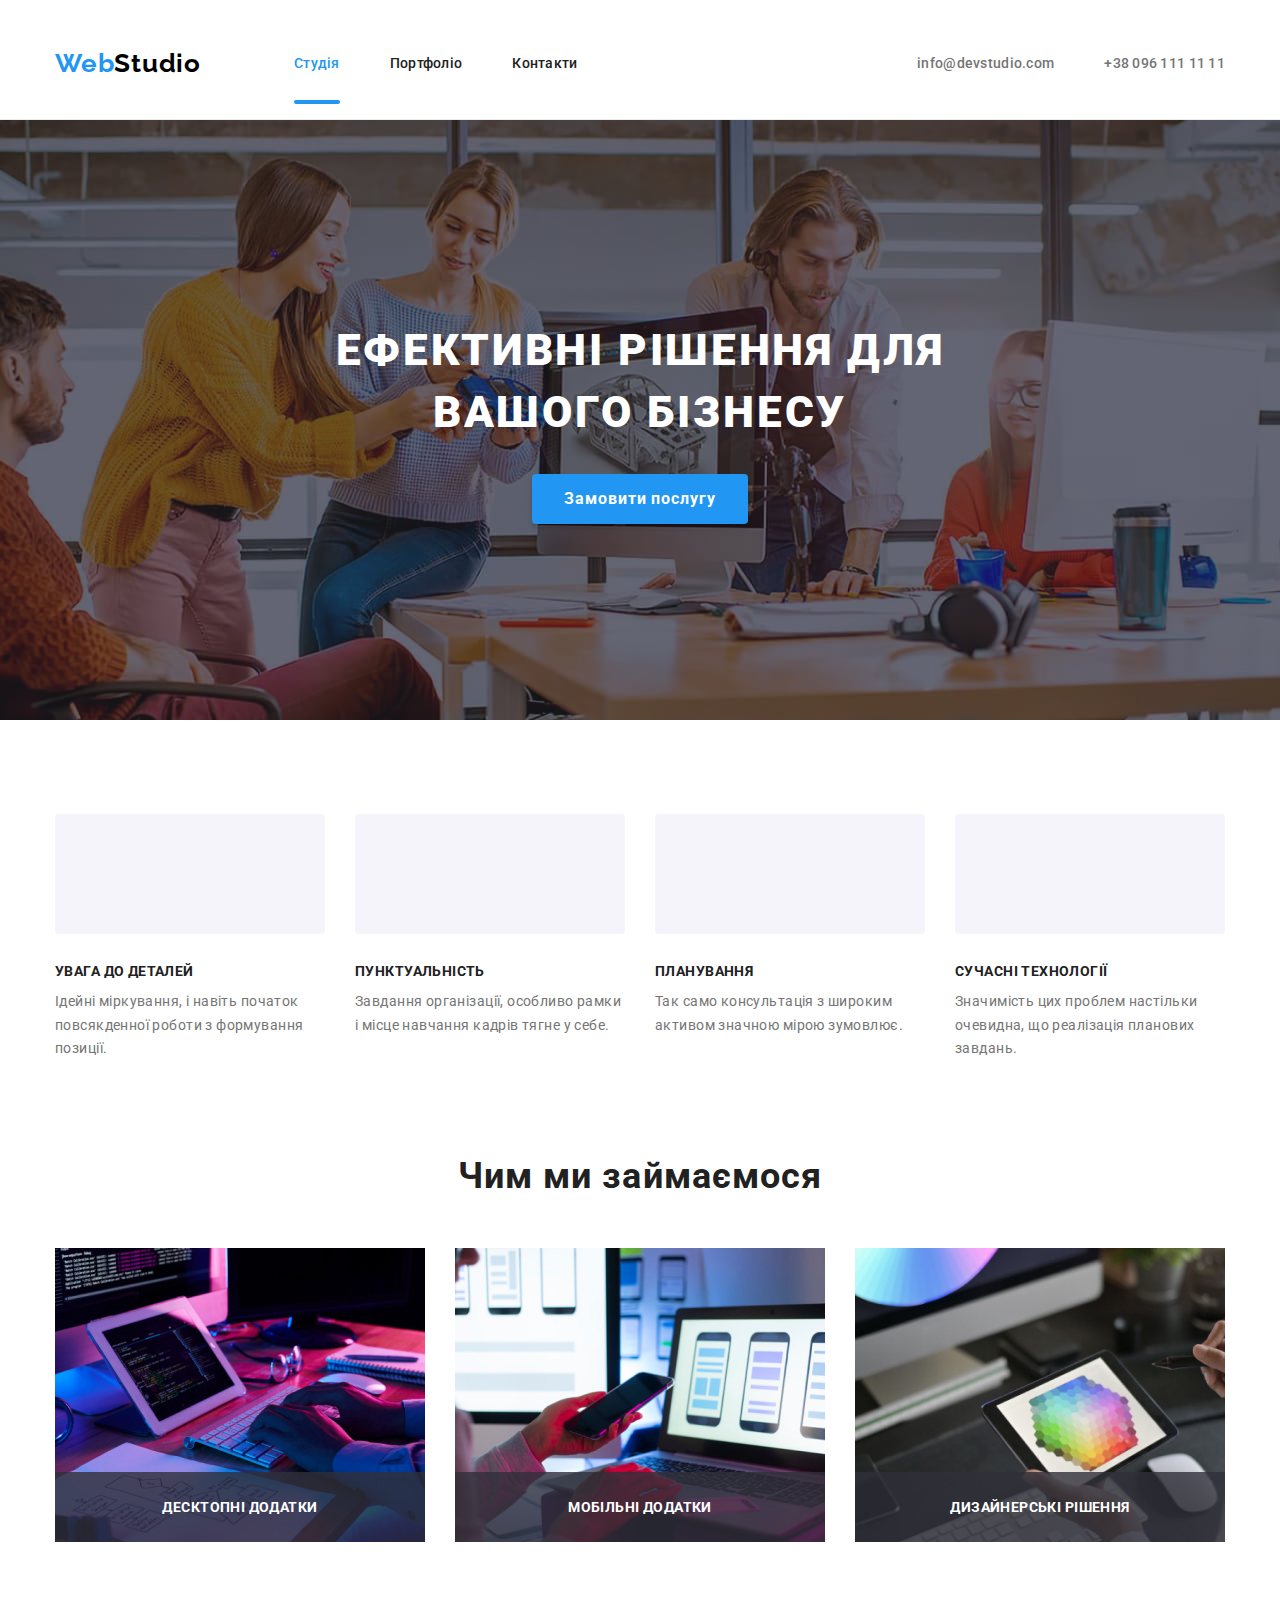
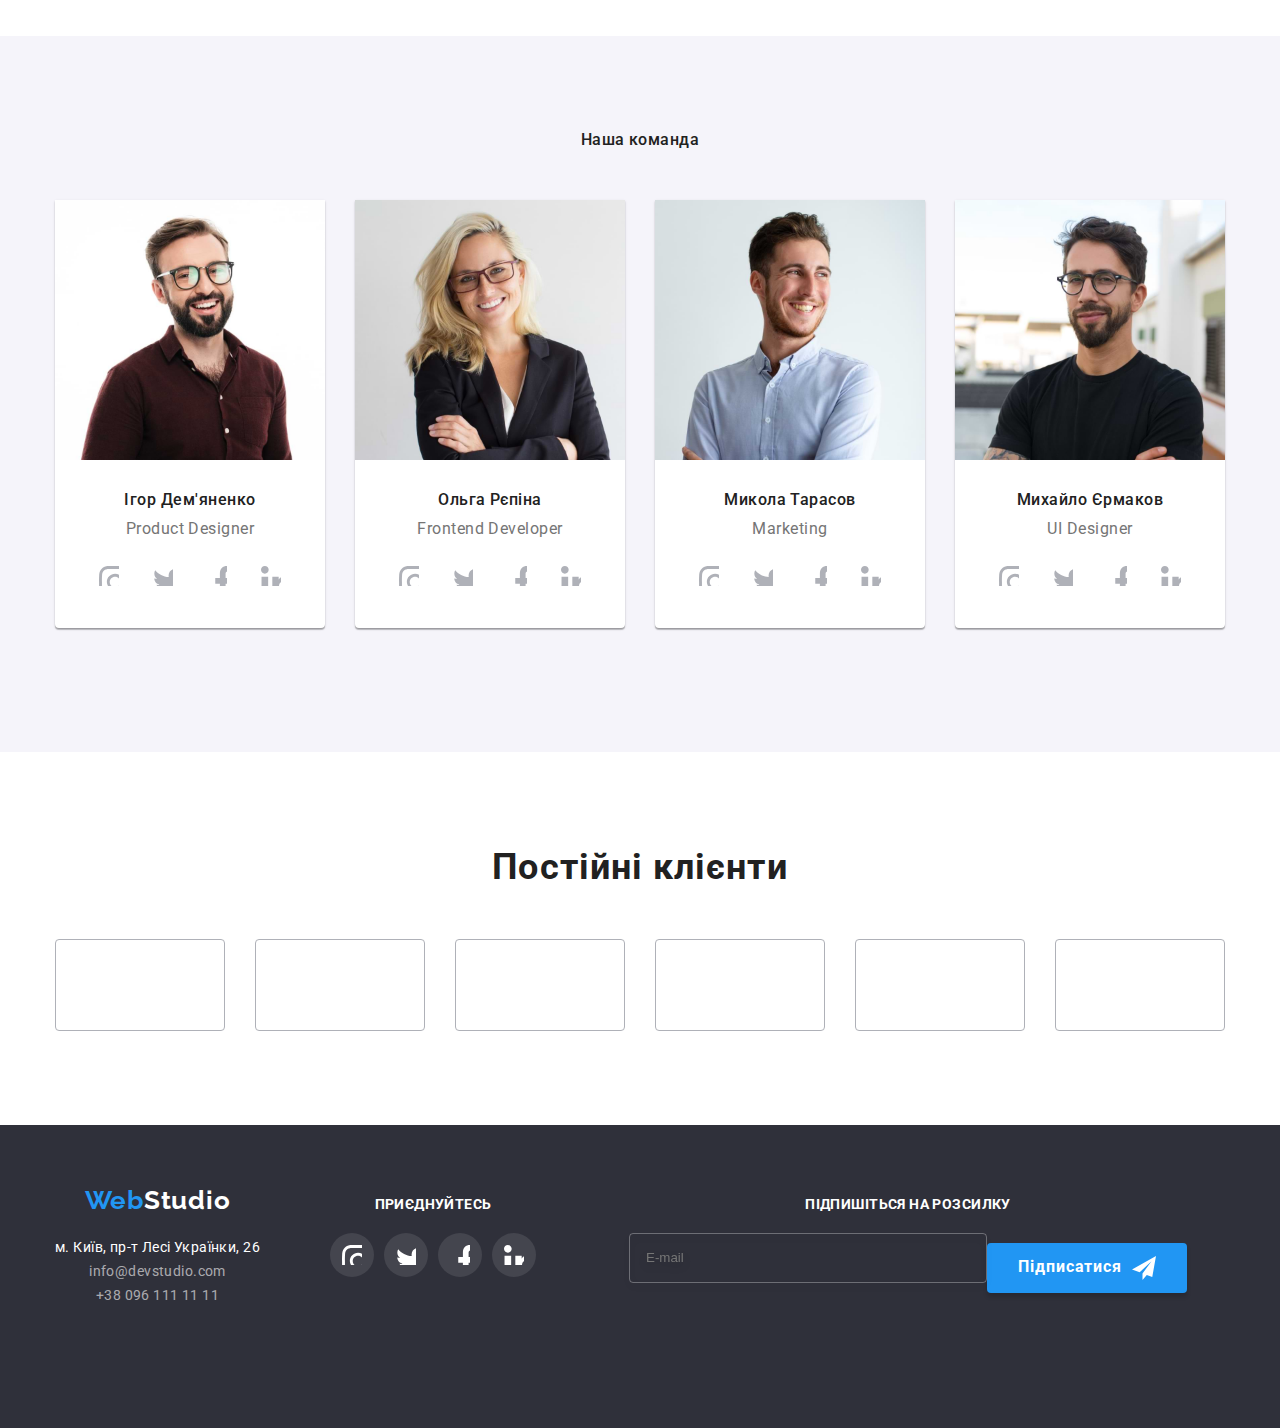
==== commit b016e0f3: "tablet" ====
--- a/index.html
+++ b/index.html
@@ -443,96 +443,97 @@
     </main>
     <footer class="footer section">
       <div class="container">
-        <div class="footer__left">
-          <!--WebStudio-->
-          <a href="index.html" class="footer__logo"
-            >Web<span class="footer__logo-studio">Studio</span></a
-          >
-          <!--Address-->
-          <address class="address">
-            <ul class="address__list">
-              <li class="address__item">
+        <div class="footer__tablet">
+          <div class="footer__left">
+            <!--WebStudio-->
+            <a href="index.html" class="footer__logo"
+              >Web<span class="footer__logo-studio">Studio</span></a
+            >
+            <!--Address-->
+            <address class="address">
+              <ul class="address__list">
+                <li class="address__item">
+                  <a
+                    href="https://goo.gl/maps/8BWQdBdFecmkKt3R7"
+                    target="_blank"
+                    class="address__map"
+                    >м. Київ, пр-т Лесі Українки, 26</a
+                  >
+                </li>
+                <li class="address__item">
+                  <a href="mailto:info@devstudio.com" class="address__link"
+                    >info@devstudio.com</a
+                  >
+                </li>
+                <li class="address__item">
+                  <a href="tel:+380961111111" class="address__link"
+                    >+38 096 111 11 11</a
+                  >
+                </li>
+              </ul>
+            </address>
+          </div>
+          <!--JOINUS-->
+          <div class="joinus">
+            <h2 class="joinus__title">Приєднуйтесь</h2>
+            <ul class="joinus__list">
+              <li class="joinus__item">
                 <a
-                  href="https://goo.gl/maps/8BWQdBdFecmkKt3R7"
+                  href="https://instagram.com"
                   target="_blank"
-                  class="address__map"
-                  >м. Київ, пр-т Лесі Українки, 26</a
+                  class="joinus__link"
                 >
+                  <svg class="joinus__icon" width="20" height="20">
+                    <use
+                      href="./img/socialmediaicons/symbol-defs.svg#instagram"
+                    ></use>
+                  </svg>
+                </a>
               </li>
-              <li class="address__item">
-                <a href="mailto:info@devstudio.com" class="address__link"
-                  >info@devstudio.com</a
+
+              <li class="joinus__item">
+                <a
+                  href="https://twitter.com"
+                  target="_blank"
+                  class="joinus__link"
                 >
+                  <svg class="joinus__icon" width="20" height="20">
+                    <use
+                      href="./img/socialmediaicons/symbol-defs.svg#twitter"
+                    ></use>
+                  </svg>
+                </a>
               </li>
-              <li class="address__item">
-                <a href="tel:+380961111111" class="address__link"
-                  >+38 096 111 11 11</a
+              <li class="joinus__item">
+                <a
+                  href="https://facebook.com"
+                  target="_blank"
+                  class="joinus__link"
                 >
+                  <svg class="joinus__icon" width="20" height="20">
+                    <use
+                      href="./img/socialmediaicons/symbol-defs.svg#facebook"
+                    ></use>
+                  </svg>
+                </a>
+              </li>
+
+              <li class="joinus__item">
+                <a
+                  href="https://linkedin.com"
+                  target="_blank"
+                  class="joinus__link"
+                >
+                  <svg class="joinus__icon" width="20" height="20">
+                    <use
+                      href="./img/socialmediaicons/symbol-defs.svg#linkedin"
+                    ></use>
+                  </svg>
+                </a>
               </li>
             </ul>
-          </address>
-        </div>
-        <!--JOINUS-->
-        <div class="joinus">
-          <h2 class="joinus__title">Приєднуйтесь</h2>
-          <ul class="joinus__list">
-            <li class="joinus__item">
-              <a
-                href="https://instagram.com"
-                target="_blank"
-                class="joinus__link"
-              >
-                <svg class="joinus__icon" width="20" height="20">
-                  <use
-                    href="./img/socialmediaicons/symbol-defs.svg#instagram"
-                  ></use>
-                </svg>
-              </a>
-            </li>
-
-            <li class="joinus__item">
-              <a
-                href="https://twitter.com"
-                target="_blank"
-                class="joinus__link"
-              >
-                <svg class="joinus__icon" width="20" height="20">
-                  <use
-                    href="./img/socialmediaicons/symbol-defs.svg#twitter"
-                  ></use>
-                </svg>
-              </a>
-            </li>
-            <li class="joinus__item">
-              <a
-                href="https://facebook.com"
-                target="_blank"
-                class="joinus__link"
-              >
-                <svg class="joinus__icon" width="20" height="20">
-                  <use
-                    href="./img/socialmediaicons/symbol-defs.svg#facebook"
-                  ></use>
-                </svg>
-              </a>
-            </li>
-
-            <li class="joinus__item">
-              <a
-                href="https://linkedin.com"
-                target="_blank"
-                class="joinus__link"
-              >
-                <svg class="joinus__icon" width="20" height="20">
-                  <use
-                    href="./img/socialmediaicons/symbol-defs.svg#linkedin"
-                  ></use>
-                </svg>
-              </a>
-            </li>
-          </ul>
-        </div>
-
+          </div>
+        </div>
         <!--MAILING-->
         <div class="mailing">
           <h2 class="mailing__title">Підпишіться на розсилку</h2>
--- a/css/main.min.css
+++ b/css/main.min.css
@@ -1 +1 @@
-body{font-family:"Roboto",sans-serif;color:#212121;font-weight:400;margin-right:auto;margin-left:auto;margin-bottom:0}*,*::after,*::before{box-sizing:border-box}ul{list-style:none;padding-left:0}h1,h2,h3,h4,h5,h6,p,ul{margin-top:0;margin-bottom:0}img{display:block}button{cursor:pointer;font-family:inherit}.container{width:1200px;margin:0 auto;padding-left:15px;padding-right:15px}a{text-decoration:none;cursor:pointer}.header__container,.header__list,.header__nav{display:flex;align-items:center}.pages:not(:last-child){margin-right:50px}.contact:not(:last-child){margin-right:30px}.header__link{color:#212121;position:relative}.header__link:hover,.header__link:focus{color:#2196f3}.header__link--current{color:#2196f3}.header__link--current::after{color:#2196f3;content:"";position:absolute;bottom:-1px;left:0;display:block;width:100%;height:4px;background-color:#2196f3;border-radius:2px}.header__logo,.footer__logo{font-family:"Raleway",sans-serif;font-weight:700;font-size:26px;line-height:1.2;letter-spacing:0.03em;color:#2196f3}.logo{margin-right:93px}.header__logo-studio{color:#000}.header__link{font-weight:500;font-size:14px;line-height:1.1;letter-spacing:0.02em;display:inline-block;padding-top:32px;padding-bottom:32px;padding-left:0;padding-right:0;transition-property:color;transition-duration:250ms;transition-timing-function:cubic-bezier(0.4, 0, 0.2, 1)}.contacts{display:inline-flex;align-items:center;margin-left:auto}.contacts__link{color:#757575;display:flex;align-items:center}.contact__icon-mail{height:12px;width:16px}.contact__icon-phone{height:16px;width:10px}.icon-contact{margin-right:10px;fill:#757575;transition-property:fill;transition-duration:250ms;transition-timing-function:cubic-bezier(0.4, 0, 0.2, 1)}.contacts__link:hover .icon-contact,.contacts__link:focus .icon-contact{fill:#2196f3}.header{border-bottom:1px solid #ececec}.hero{max-width:1600px;height:600px;margin-left:auto;margin-right:auto;padding-top:200px;padding-bottom:200px;background-color:#c4c4c4;background-image:linear-gradient(rgba(47, 48, 58, 0.4), rgba(47, 48, 58, 0.4)),url(../img/background/bgimage.jpg)}.herotitle{margin-left:auto;margin-right:auto}.hero__title{width:696px;font-weight:900;font-size:44px;line-height:1.4;letter-spacing:0.06em;text-align:center;text-transform:uppercase;color:#fff}.btn-order{margin-top:30px;margin-right:auto;margin-left:auto}.hero__button{font-weight:700;font-size:16px;line-height:1.9;letter-spacing:0.06em;display:flex;align-items:center;text-align:center;color:#fff;background-color:#2196f3;box-shadow:0px 4px 4px rgba(0,0,0,.15);border-radius:4px;border:none;padding:10px 32px;transition-property:background-color;transition-duration:250ms;transition-timing-function:cubic-bezier(0.4, 0, 0.2, 1)}.hero__button:hover,.hero__button:focus{background-color:#188ce8}.visually-hidden{position:absolute;white-space:nowrap;width:1px;height:1px;overflow:hidden;border:0;padding:0;clip:rect(0 0 0 0);-webkit-clip-path:inset(50%);clip-path:inset(50%);margin:-1px}.advantages__list{display:flex;flex-shrink:1;gap:30px;padding-left:0}.advantages{padding-top:94px;padding-bottom:94px}.advantages__title{font-weight:700;font-size:14px;line-height:1.1;letter-spacing:0.03em;width:270px;margin-bottom:10px;margin-top:30px;text-transform:uppercase}.advantages__text{font-size:14px;line-height:1.7;letter-spacing:0.03em;width:270px;color:#757575}.advantages__advanicon{display:flex;align-items:center;justify-content:center;border-radius:4px;height:120px;width:270px;background-color:#f5f4fa}.advantages__icon{height:70px}.wwd__title{font-weight:700;font-size:36px;line-height:1.2;letter-spacing:0.03em;text-align:center;margin-bottom:50px}.wwd__list{display:flex;gap:30px;padding-left:0}.wwd__image{display:block}.wwd__card{position:relative}.wwd__card-text{position:absolute;bottom:0;right:0;display:flex;justify-content:center;align-items:center;width:370px;height:70px;background:rgba(47,48,58,.8)}.wwd__text{font-weight:700;font-size:14px;line-height:1.1;letter-spacing:0.03em;text-align:center;text-transform:uppercase;color:#fff}.wwd{padding-bottom:94px}.team{padding-top:94px;padding-bottom:94px;background-color:#f5f4fa}.team__title{font-weight:700;font-size:36px;line-height:1.2;letter-spacing:0.03em;text-align:center;margin-bottom:50px}.team__list{display:flex;flex-wrap:wrap;gap:30px}.team .section{padding-bottom:30px;padding-top:30px}.team__name{font-weight:500;font-size:16px;line-height:1.2;letter-spacing:0.03em}.team__text{font-size:16px;line-height:1.2;letter-spacing:0.03em;color:#757575;margin-top:10px;margin-bottom:16px}.team__item{background-color:#fff;box-shadow:0px 1px 3px rgba(0,0,0,.12),0px 1px 1px rgba(0,0,0,.14),0px 2px 1px rgba(0,0,0,.2);border-radius:0px 0px 4px 4px}.team__team-card{text-align:center;padding-top:30px;padding-bottom:30px}.team__social-list{display:flex;align-items:center;gap:10px;padding-left:32px;padding-right:32px}.team__s-link{width:44px;height:44px;border-radius:50%;display:flex;align-items:center;justify-content:center;transition-property:background-color;transition-duration:250ms;transition-timing-function:cubic-bezier(0.4, 0, 0.2, 1)}.team__s-link:hover,.team__s-link:focus{background-color:#2196f3}.team__icon{fill:#afb1b8;transition-property:fill;transition-duration:250ms;transition-timing-function:cubic-bezier(0.4, 0, 0.2, 1)}.team__s-link:hover .team__icon,.team__s-link:focus .team__icon{fill:#fff}.clients{padding-top:94px;padding-bottom:94px}.clients__title{font-weight:700;font-size:36px;line-height:1.2;letter-spacing:0.03em;text-align:center;margin-bottom:50px}.clients__list{display:flex;gap:30px}.clients__link-client{display:flex;align-items:center;justify-content:center;width:170px;height:92px;border:1px solid #afb1b8;border-radius:4px;transition-property:border-color;transition-duration:250ms;transition-timing-function:cubic-bezier(0.4, 0, 0.2, 1)}.clients__link-client:hover,.clients__link-client:focus{border-color:#2196f3;fill:#2196f3}.clients__item-client{width:106px;height:60px;fill:#afb1b8;transition-property:fill;transition-duration:250ms;transition-timing-function:cubic-bezier(0.4, 0, 0.2, 1)}.clients__link-client:hover .clients__item-client,.clients__link-client:focus .clients__item-client{border-color:#2196f3;fill:#2196f3}.clients__link-client:hover,.clients__link-client:focus,.clients__link-client:hover .clients__item-client,.clients__link-client:focus .clients__item-client{border-color:#2196f3;fill:#2196f3}.footer{padding-top:60px;padding-bottom:60px;background-color:#2f303a;max-width:1600px;margin-left:auto;margin-right:auto}.footer__logo-studio{color:#fff}.address__link,.address__map{font-size:14px;line-height:1.7;letter-spacing:0.03em;color:rgba(255,255,255,.6);font-style:normal;transition-property:color;transition-duration:250ms;transition-timing-function:cubic-bezier(0.4, 0, 0.2, 1)}.address__map{color:#fff}.address__link:hover,.address__link:focus,.address__map:hover,.address__map:focus{color:#fff}.address__footer .address__item:not(:last-child){margin-bottom:9px}.address__list{margin-top:20px}.joinus{margin-left:70px}.joinus__title,.mailing__title{font-weight:700;font-size:14px;line-height:1.1;letter-spacing:0.03em;text-transform:uppercase;color:#fff}.joinus__list{display:flex;gap:10px;margin-top:20px}.joinus__link{width:44px;height:44px;background-color:rgba(255,255,255,.1);border-radius:50%;display:flex;align-items:center;justify-content:center;transition-property:background-color;transition-duration:250ms;transition-timing-function:cubic-bezier(0.4, 0, 0.2, 1)}.joinus__link:hover,.joinus__link:focus{background-color:#2196f3}.joinus__icon{fill:#fff}.mailing{margin-left:93px}.mailing__sendmail{margin-top:20px}.mailing__input{width:358px;height:50px;padding-left:16px;background-color:rgba(0,0,0,0);border:1px solid rgba(255,255,255,.3);filter:drop-shadow(0px 4px 4px rgba(0, 0, 0, 0.15));border-radius:4px}.mailing__input textarea::-moz-placeholder{font-family:"Roboto";font-weight:400;font-size:16px;line-height:1.2;letter-spacing:0.03em;display:flex;align-items:center;color:rgba(255,255,255,.6)}.mailing__input textarea:-ms-input-placeholder{font-family:"Roboto";font-weight:400;font-size:16px;line-height:1.2;letter-spacing:0.03em;display:flex;align-items:center;color:rgba(255,255,255,.6)}.mailing__input textarea::placeholder{font-family:"Roboto";font-weight:400;font-size:16px;line-height:1.2;letter-spacing:0.03em;display:flex;align-items:center;color:rgba(255,255,255,.6)}.mailing__btn-submit{width:200px;height:50px;font-weight:700;font-size:16px;line-height:1.9;letter-spacing:0.06em;text-align:center;justify-content:center;margin-left:12px;color:#fff;background-color:#2196f3;box-shadow:0px 4px 4px rgba(0,0,0,.15);border-radius:4px;border:none;cursor:pointer;transition-property:background-color,box-shadow;transition-duration:250ms;transition-timing-function:cubic-bezier(0.4, 0, 0.2, 1)}.mailing__btn-submit:hover,.mailing__btn-submit:focus{background-color:#188ce8;box-shadow:0px 4px 4px rgba(0,0,0,.15)}.mailing__fieldmail,.mailing__form,.mailing__btn-submit{display:flex;align-items:center}.mailing__icon-wrap{height:24px;width:24px;margin-left:10px;fill:#fff}.footer .container{display:flex;align-items:baseline}.backdrop{position:fixed;top:0;left:0;width:100%;height:100%;background-color:rgba(0,0,0,.2);opacity:1;transition-property:opacity;transition-duration:250ms;transition-timing-function:cubic-bezier(0.4, 0, 0.2, 1)}.backdrop--is-hidden{opacity:0;pointer-events:none;visibility:hidden}.backdrop__modal{transform:translate(-50%, -50%) scale(0.8)}.backdrop__modal{position:absolute;top:50%;left:50%;min-height:580px;min-width:530px;padding-top:40px;padding-right:40px;padding-left:40px;padding-bottom:40px;background-color:#fff;box-shadow:0px 1px 3px rgba(0,0,0,.12),0px 1px 1px rgba(0,0,0,.14),0px 2px 1px rgba(0,0,0,.2);border-radius:4px;transform:translate(-50%, -50%) scale(1);transition-property:opacity;transition-duration:250ms;transition-timing-function:cubic-bezier(0.4, 0, 0.2, 1)}.backdrop__title{font-weight:700;font-size:20px;line-height:1.1;letter-spacing:0.03em;text-align:center;margin-bottom:12px;color:#212121}.close-btn{position:absolute;top:8px;right:8px;width:30px;height:30px;cursor:pointer;border:1px solid rgba(0,0,0,.1);border-radius:50%;display:flex;align-items:center;justify-content:center;transition-property:fill;transition-duration:250ms;transition-timing-function:cubic-bezier(0.4, 0, 0.2, 1)}.close-btn:hover,.close-btn:focus{fill:#2196f3}.submit-form{width:448px;margin-right:auto;margin-left:auto;display:block}.submit-form__field{width:100%;margin-bottom:10px}.submit-form__input-wrap{position:relative}.submit-form__icon{position:absolute;left:15px;top:50%;transform:translateY(-50%);transition-property:fill;transition-duration:250ms;transition-timing-function:cubic-bezier(0.4, 0, 0.2, 1)}.submit-form__input:focus+.submit-form__icon{fill:#2196f3}.submit-form__input:focus,.submit-form__comment:focus{border:1px solid #2196f3;outline:none}.submit-form__label{font-weight:400;font-size:12px;line-height:1.2;letter-spacing:0.01em;color:#757575}.submit-form__input,.submit-form__comment{position:relative;display:flex;height:40px;width:100%;margin-top:4px;padding-left:42px;border:1px solid rgba(33,33,33,.2);border-radius:4px;cursor:pointer;transition-property:border;transition-duration:250ms;transition-timing-function:cubic-bezier(0.4, 0, 0.2, 1)}.submit-form__comment{height:120px;width:100%;margin-bottom:20px;padding-top:10px;padding-bottom:10px;padding-right:12px;padding-left:12px;resize:none;border:1px solid rgba(33,33,33,.2);border-radius:4px;cursor:pointer}.form-comment textarea::-moz-placeholder{font-weight:400;font-size:12px;line-height:1.2;letter-spacing:0.01em;color:rgba(117,117,117,.5)}.form-comment textarea:-ms-input-placeholder{font-weight:400;font-size:12px;line-height:1.2;letter-spacing:0.01em;color:rgba(117,117,117,.5)}.form-comment textarea::placeholder{font-weight:400;font-size:12px;line-height:1.2;letter-spacing:0.01em;color:rgba(117,117,117,.5)}.form-checkbox{display:flex;align-items:center;justify-content:center;flex-direction:row-reverse;font-weight:400;font-size:14px;line-height:1.7;letter-spacing:0.03em;color:#757575;margin-bottom:30px}.submit-form__checkbox{position:absolute;white-space:nowrap;width:1px;height:1px;overflow:hidden;border:0;padding:0;clip:rect(0 0 0 0);-webkit-clip-path:inset(50%);clip-path:inset(50%);margin:-1px}.submit-form__customckbx{display:flex;align-items:center;justify-content:center;margin-right:8px;width:16px;height:15px;background-color:#fff;border:2px solid #212121;border-radius:3px}.submit-form__termbox{width:16px;height:12px;fill:#fff}.submit-form__checkbox:checked+.submit-form__customckbx{border:2px solid #2196f3;background-color:#2196f3;background-origin:border-box}.submit-form__policy{-webkit-text-decoration-line:underline;text-decoration-line:underline;cursor:pointer;color:#2196f3}.btn-submit{padding-top:10px;padding-bottom:10px;padding-right:52px;padding-left:52px;margin-left:auto;margin-right:auto;font-weight:700;font-size:16px;line-height:1.9;letter-spacing:0.06em;display:flex;align-items:center;justify-content:center;color:#fff;background-color:#2196f3;box-shadow:0px 4px 4px rgba(0,0,0,.15);border:none;border-radius:4px;cursor:pointer;transition-property:background-color,box-shadow;transition-duration:250ms;transition-timing-function:cubic-bezier(0.4, 0, 0.2, 1)}.btn-submit:hover,.btn-submit:focus{background-color:#188ce8;box-shadow:0px 4px 4px rgba(0,0,0,.15)}.portfolio__section{padding-bottom:94px;padding-top:94px}.portfolio__filter{display:flex;align-items:center;justify-content:center;gap:8px}.portfolio__button{font-weight:500;font-size:16px;line-height:1.6;letter-spacing:0.03em;text-align:center;padding:6px 22px;border-radius:4px;border:0;transition-property:color,background-color,box-shadow;transition-duration:250ms;transition-timing-function:cubic-bezier(0.4, 0, 0.2, 1)}.portfolio__button:hover,.portfolio__button:focus{color:#fff;background-color:#2196f3;box-shadow:0px 3px 1px rgba(0,0,0,.1),0px 1px 2px rgba(0,0,0,.08),0px 2px 2px rgba(0,0,0,.12);border-radius:4px}.portfolio-list{display:flex;flex-wrap:wrap;gap:30px;padding-left:0;margin-top:50px}.portfolio-list__sign{border-bottom:1px solid #eee;border-left:1px solid #eee;border-right:1px solid #eee;padding-top:20px;padding-bottom:20px;padding-left:24px;padding-right:24px}.portfolio-list__image{position:relative;overflow:hidden}.portfolio-list__item{max-width:370px;transition-property:box-shadow;transition-duration:250ms;transition-timing-function:cubic-bezier(0.4, 0, 0.2, 1)}.portfolio-list__item:hover,.portfolio-list__item:focus{box-shadow:0px 1px 1px rgba(0,0,0,.12),0px 4px 4px rgba(0,0,0,.06),1px 4px 6px rgba(0,0,0,.16)}.portfolio-list__title{font-weight:700;font-size:18px;line-height:2;letter-spacing:0.06em;text-align:left}.portfolio-list__text{font-size:16px;line-height:1.9;letter-spacing:0.03em;color:#757575;text-align:left;margin-top:4px}.portfolio-list__onhover{position:absolute;top:0;left:0;padding-left:24px;padding-right:24px;padding-top:63px;padding-bottom:63px;width:370px;font-weight:400;font-size:18px;line-height:1.6;letter-spacing:0.03em;color:#fff;background-color:rgba(33,150,243,.9);transform:translateY(99%);transition-property:transform;transition-duration:250ms;transition-timing-function:cubic-bezier(0.4, 0, 0.2, 1)}.portfolio-list__item:hover .portfolio-list__onhover,.portfolio-list__item:focus .portfolio-list__onhover{transform:translateY(0%)}/*# sourceMappingURL=main.min.css.map */+body{font-family:"Roboto",sans-serif;color:#212121;font-weight:400;margin-right:auto;margin-left:auto;margin-bottom:0}*,*::after,*::before{box-sizing:border-box}ul{list-style:none;padding-left:0}h1,h2,h3,h4,h5,h6,p,ul{margin-top:0;margin-bottom:0}img{display:block}button{cursor:pointer;font-family:inherit}.container{max-width:480px;margin:0 auto;padding-left:15px;padding-right:15px}@media screen and (min-width: 768px){.container{max-width:768px}}@media screen and (min-width: 1200px){.container{max-width:1200px}}a{text-decoration:none;cursor:pointer}.header__list,.header .contacts{display:none}@media screen and (min-width: 1200px){.header__list,.header .contacts{display:flex;align-items:center}}.header__nav{padding-top:16px;padding-bottom:16px}@media screen and (min-width: 1200px){.header__nav{display:flex;align-items:center}}@media screen and (min-width: 1200px){.header__container{display:flex;align-items:center}}.pages:not(:last-child){margin-right:50px}.contact:not(:last-child){margin-right:30px}.header__link{color:#212121;position:relative}.header__link:hover,.header__link:focus{color:#2196f3}.header__link--current{color:#2196f3}.header__link--current::after{color:#2196f3;content:"";position:absolute;bottom:-1px;left:0;display:block;width:100%;height:4px;background-color:#2196f3;border-radius:2px}.header__logo,.footer__logo{font-family:"Raleway",sans-serif;font-weight:700;font-size:24px;line-height:1.1;letter-spacing:0.03em;color:#2196f3}@media screen and (min-width: 1200px){.header__logo,.footer__logo{font-family:"Raleway",sans-serif;font-weight:700;font-size:26px;line-height:1.2;letter-spacing:0.03em;color:#2196f3}}.logo{padding-top:16px;padding-bottom:16px}@media screen and (min-width: 1200px){.logo{margin-right:93px}}.header__logo-studio{color:#000}.header__link{font-weight:500;font-size:14px;line-height:1.1;letter-spacing:0.02em;display:inline-block;padding-top:32px;padding-bottom:32px;padding-left:0;padding-right:0;transition-property:color;transition-duration:250ms;transition-timing-function:cubic-bezier(0.4, 0, 0.2, 1)}.contacts{display:inline-flex;align-items:center;margin-left:auto}.contacts__link{color:#757575;display:flex;align-items:center}.contact__icon-mail{height:12px;width:16px}.contact__icon-phone{height:16px;width:10px}.icon-contact{margin-right:10px;fill:#757575;transition-property:fill;transition-duration:250ms;transition-timing-function:cubic-bezier(0.4, 0, 0.2, 1)}.contacts__link:hover .icon-contact,.contacts__link:focus .icon-contact{fill:#2196f3}.header{border-bottom:1px solid #ececec}.hero{max-width:480px;height:400px;margin-left:auto;margin-right:auto;padding-top:118px;padding-bottom:198px;background-color:#c4c4c4;background-image:linear-gradient(rgba(47, 48, 58, 0.4), rgba(47, 48, 58, 0.4)),url(../img/background/mobiback1x.jpg);background-position:center;background-repeat:no-repeat;background-size:cover}@media(-webkit-min-device-pixel-ratio: 2),(min-resolution: 192dpi){.hero{background-image:linear-gradient(rgba(47, 48, 58, 0.4), rgba(47, 48, 58, 0.4)),url(../img/background/mobiback2x.jpg)}}@media screen and (min-width: 768px){.hero{max-width:768px;height:400px;background-color:#c4c4c4;background-image:linear-gradient(rgba(47, 48, 58, 0.4), rgba(47, 48, 58, 0.4)),url(../img/background/tabletback1x.jpg)}}@media screen and (min-width: 768px)and (-webkit-min-device-pixel-ratio: 2),screen and (min-width: 768px)and (min-resolution: 192dpi){.hero{background-image:linear-gradient(rgba(47, 48, 58, 0.4), rgba(47, 48, 58, 0.4)),url(../img/background/tabletback2x.jpg)}}@media screen and (min-width: 1200px){.hero{max-width:1600px;height:600px;padding-top:200px;padding-bottom:200px;background-color:#c4c4c4;background-image:linear-gradient(rgba(47, 48, 58, 0.4), rgba(47, 48, 58, 0.4)),url(../img/background/deskback1x.jpg)}}@media screen and (min-width: 1200px)and (-webkit-min-device-pixel-ratio: 2),screen and (min-width: 1200px)and (min-resolution: 192dpi){.hero{background-image:linear-gradient(rgba(47, 48, 58, 0.4), rgba(47, 48, 58, 0.4)),url(../img/background/deskback2x.jpg)}}.herotitle{margin-left:auto;margin-right:auto}.hero__title{max-width:360px;font-weight:900;font-size:26px;line-height:1.6;letter-spacing:0.06em;text-align:center;text-transform:uppercase;color:#fff}@media screen and (min-width: 1200px){.hero__title{max-width:696px;font-weight:900;font-size:44px;line-height:1.4;letter-spacing:0.06em}}.btn-order{margin-top:30px;margin-right:auto;margin-left:auto}.hero__button{font-weight:700;font-size:16px;line-height:1.9;letter-spacing:0.06em;display:flex;align-items:center;text-align:center;color:#fff;background-color:#2196f3;box-shadow:0px 4px 4px rgba(0,0,0,.15);border-radius:4px;border:none;padding:10px 32px;transition-property:background-color;transition-duration:250ms;transition-timing-function:cubic-bezier(0.4, 0, 0.2, 1)}.hero__button:hover,.hero__button:focus{background-color:#188ce8}.visually-hidden{position:absolute;white-space:nowrap;width:1px;height:1px;overflow:hidden;border:0;padding:0;clip:rect(0 0 0 0);-webkit-clip-path:inset(50%);clip-path:inset(50%);margin:-1px}@media screen and (min-width: 768px){.advantages__list{display:flex;flex-wrap:wrap;gap:30px}}@media screen and (min-width: 1200px){.advantages__list{flex-shrink:1;padding-left:0}}.advantage__item{max-width:450px}@media screen and (min-width: 768px){.advantage__item{width:354px}}.advantages{padding-top:60px;padding-bottom:60px}@media screen and (min-width: 1200px){.advantages{padding-top:94px;padding-bottom:94px}}.advantages__title{font-weight:700;font-size:14px;line-height:1.1;letter-spacing:0.03em;margin-bottom:10px;margin-top:30px;text-transform:uppercase;text-align:center}@media screen and (min-width: 768px){.advantages__title{text-align:left}}.advantages__text{font-size:14px;line-height:1.7;letter-spacing:0.03em;color:#757575;width:450px}@media screen and (min-width: 768px){.advantages__text{width:354px}}@media screen and (min-width: 1200px){.advantages__text{width:270px}}.advantages__advanicon{display:flex;align-items:center;justify-content:center;border-radius:4px;background-color:#f5f4fa;width:100%;height:120px}@media screen and (min-width: 768px){.advantages__advanicon{width:100%}}@media screen and (min-width: 1200px){.advantages__advanicon{height:120px;width:270px}}.advantages__icon{height:70px}.wwd{display:none}@media screen and (min-width: 1200px){.wwd{display:flex}}.wwd__title{font-weight:700;font-size:36px;line-height:1.2;letter-spacing:0.03em;text-align:center;margin-bottom:50px}.wwd__list{display:flex;gap:30px;padding-left:0}.wwd__image{display:block}.wwd__card{position:relative}.wwd__card-text{position:absolute;bottom:0;right:0;display:flex;justify-content:center;align-items:center;width:370px;height:70px;background:rgba(47,48,58,.8)}.wwd__text{font-weight:700;font-size:14px;line-height:1.1;letter-spacing:0.03em;text-align:center;text-transform:uppercase;color:#fff}.wwd{padding-bottom:94px}.team{padding-top:60px;padding-bottom:60px;background-color:#f5f4fa}@media screen and (min-width: 1200px){.team{padding-top:94px;padding-bottom:94px}}.team__title{font-weight:500;font-size:16px;line-height:1.2;letter-spacing:0.03em;text-align:center;margin-bottom:50px}.team__list{margin-bottom:30px}@media screen and (min-width: 768px){.team__list{display:flex;flex-wrap:wrap;gap:30px}}.team .section{padding-bottom:30px;padding-top:30px}.team__name{font-weight:500;font-size:16px;line-height:1.2;letter-spacing:0.03em}.team__text{font-size:16px;line-height:1.2;letter-spacing:0.03em;color:#757575;margin-top:10px;margin-bottom:16px}.team__item{background-color:#fff;box-shadow:0px 1px 3px rgba(0,0,0,.12),0px 1px 1px rgba(0,0,0,.14),0px 2px 1px rgba(0,0,0,.2);border-radius:0px 0px 4px 4px;max-width:480px}@media screen and (min-width: 768px){.team__item{width:354px}}@media screen and (min-width: 1200px){.team__item{width:270px}}.team__team-card{text-align:center;padding-top:30px;padding-bottom:30px}.team__social-list{display:flex;align-items:center;justify-content:center;gap:10px;padding-left:32px;padding-right:32px}.team__s-link{width:44px;height:44px;border-radius:50%;display:flex;align-items:center;justify-content:center;transition-property:background-color;transition-duration:250ms;transition-timing-function:cubic-bezier(0.4, 0, 0.2, 1)}.team__s-link:hover,.team__s-link:focus{background-color:#2196f3}.team__icon{fill:#afb1b8;transition-property:fill;transition-duration:250ms;transition-timing-function:cubic-bezier(0.4, 0, 0.2, 1)}.team__s-link:hover .team__icon,.team__s-link:focus .team__icon{fill:#fff}.clients{padding-top:60px;padding-bottom:60px}@media screen and (min-width: 1200px){.clients{padding-top:94px;padding-bottom:94px}}.clients__title{font-weight:700;font-size:36px;line-height:1.2;letter-spacing:0.03em;text-align:center;margin-bottom:50px}.clients__list{display:flex;gap:30px}@media only screen and (max-width: 1199.5px){.clients__list{flex-wrap:wrap}}.clients__link-client{display:flex;align-items:center;justify-content:center;width:210px;height:92px;border:1px solid #afb1b8;border-radius:4px;transition-property:border-color;transition-duration:250ms;transition-timing-function:cubic-bezier(0.4, 0, 0.2, 1)}.clients__link-client:hover,.clients__link-client:focus{border-color:#2196f3;fill:#2196f3}@media screen and (min-width: 768px){.clients__link-client{width:226px}}@media screen and (min-width: 1200px){.clients__link-client{width:170px}}.clients__item-client{width:106px;height:60px;fill:#afb1b8;transition-property:fill;transition-duration:250ms;transition-timing-function:cubic-bezier(0.4, 0, 0.2, 1)}.clients__link-client:hover .clients__item-client,.clients__link-client:focus .clients__item-client{border-color:#2196f3;fill:#2196f3}.clients__link-client:hover,.clients__link-client:focus,.clients__link-client:hover .clients__item-client,.clients__link-client:focus .clients__item-client{border-color:#2196f3;fill:#2196f3}.footer{max-width:480px;padding-top:60px;padding-bottom:60px;background-color:#2f303a;margin-left:auto;margin-right:auto;text-align:center}@media screen and (min-width: 768px){.footer{max-width:768px}}@media screen and (min-width: 1200px){.footer{max-width:1600px}}.footer__logo-studio{color:#fff}.address__link,.address__map{font-size:14px;line-height:1.7;letter-spacing:0.03em;color:rgba(255,255,255,.6);font-style:normal;transition-property:color;transition-duration:250ms;transition-timing-function:cubic-bezier(0.4, 0, 0.2, 1)}.address__map{color:#fff}.address__link:hover,.address__link:focus,.address__map:hover,.address__map:focus{color:#fff}.address__footer .address__item:not(:last-child){margin-bottom:9px}.address__list{margin-top:20px}@media screen and (min-width: 1200px){.joinus{margin-left:70px}}@media only screen and (max-width: 767.5px){.joinus{margin-top:60px}}.joinus__title,.mailing__title{font-weight:700;font-size:14px;line-height:1.1;letter-spacing:0.03em;text-transform:uppercase;color:#fff}@media screen and (min-width: 768px){.joinus__title,.mailing__title{margin-bottom:20px}}.joinus__list{display:flex;gap:10px;margin-top:20px}@media only screen and (max-width: 767.5px){.joinus__list{justify-content:center;margin-bottom:60px}}.joinus__link{width:44px;height:44px;background-color:rgba(255,255,255,.1);border-radius:50%;display:flex;align-items:center;justify-content:center;transition-property:background-color;transition-duration:250ms;transition-timing-function:cubic-bezier(0.4, 0, 0.2, 1)}.joinus__link:hover,.joinus__link:focus{background-color:#2196f3}.joinus__icon{fill:#fff}@media screen and (min-width: 768px){.footer__tablet{display:flex;align-items:baseline;justify-content:space-around;margin-bottom:60px}}@media screen and (min-width: 1200px){.mailing{margin-left:93px}}@media screen and (min-width: 1200px){.mailing__sendmail{margin-top:20px}}.mailing__input{width:calc(100% - 30px);height:50px;background-color:rgba(0,0,0,0);border:1px solid rgba(255,255,255,.3);filter:drop-shadow(0px 4px 4px rgba(0, 0, 0, 0.15));border-radius:4px}@media screen and (min-width: 768px){.mailing__input{width:450px;margin-bottom:20px}}@media screen and (min-width: 1200px){.mailing__input{width:358px;padding-left:16px}}@media only screen and (max-width: 767.5px){.mailing__input{margin-top:20px;margin-bottom:20px}}.mailing__input textarea::-moz-placeholder{font-family:"Roboto";font-weight:400;font-size:16px;line-height:1.2;letter-spacing:0.03em;display:flex;align-items:center;color:rgba(255,255,255,.6);margin-left:16px}.mailing__input textarea:-ms-input-placeholder{font-family:"Roboto";font-weight:400;font-size:16px;line-height:1.2;letter-spacing:0.03em;display:flex;align-items:center;color:rgba(255,255,255,.6);margin-left:16px}.mailing__input textarea::placeholder{font-family:"Roboto";font-weight:400;font-size:16px;line-height:1.2;letter-spacing:0.03em;display:flex;align-items:center;color:rgba(255,255,255,.6);margin-left:16px}.mailing__btn-submit{width:200px;height:50px;font-weight:700;font-size:16px;line-height:1.9;letter-spacing:0.06em;text-align:center;justify-content:center;margin-left:12px;color:#fff;background-color:#2196f3;box-shadow:0px 4px 4px rgba(0,0,0,.15);border-radius:4px;border:none;cursor:pointer;transition-property:background-color,box-shadow;transition-duration:250ms;transition-timing-function:cubic-bezier(0.4, 0, 0.2, 1)}.mailing__btn-submit:hover,.mailing__btn-submit:focus{background-color:#188ce8;box-shadow:0px 4px 4px rgba(0,0,0,.15)}.mailing__fieldmail,.mailing__form,.mailing__btn-submit{text-align:center;margin-right:auto;margin-left:auto}@media screen and (min-width: 1200px){.mailing__fieldmail,.mailing__form,.mailing__btn-submit{display:flex;align-items:center}}.mailing__icon-wrap{height:24px;width:24px;margin-left:10px;fill:#fff}.footer .container{display:block}@media screen and (min-width: 1200px){.footer .container{display:flex;align-items:baseline}}.backdrop{position:fixed;top:0;left:0;width:100%;height:100%;background-color:rgba(0,0,0,.2);opacity:1;transition-property:opacity;transition-duration:250ms;transition-timing-function:cubic-bezier(0.4, 0, 0.2, 1)}.backdrop--is-hidden{opacity:0;pointer-events:none;visibility:hidden}.backdrop__modal{transform:translate(-50%, -50%) scale(0.8)}.backdrop__modal{position:absolute;top:50%;left:50%;min-height:580px;min-width:530px;padding-top:40px;padding-right:40px;padding-left:40px;padding-bottom:40px;background-color:#fff;box-shadow:0px 1px 3px rgba(0,0,0,.12),0px 1px 1px rgba(0,0,0,.14),0px 2px 1px rgba(0,0,0,.2);border-radius:4px;transform:translate(-50%, -50%) scale(1);transition-property:opacity;transition-duration:250ms;transition-timing-function:cubic-bezier(0.4, 0, 0.2, 1)}.backdrop__title{font-weight:700;font-size:20px;line-height:1.1;letter-spacing:0.03em;text-align:center;margin-bottom:12px;color:#212121}.close-btn{position:absolute;top:8px;right:8px;width:30px;height:30px;cursor:pointer;border:1px solid rgba(0,0,0,.1);border-radius:50%;display:flex;align-items:center;justify-content:center;transition-property:fill;transition-duration:250ms;transition-timing-function:cubic-bezier(0.4, 0, 0.2, 1)}.close-btn:hover,.close-btn:focus{fill:#2196f3}.submit-form{width:448px;margin-right:auto;margin-left:auto;display:block}.submit-form__field{width:100%;margin-bottom:10px}.submit-form__input-wrap{position:relative}.submit-form__icon{position:absolute;left:15px;top:50%;transform:translateY(-50%);transition-property:fill;transition-duration:250ms;transition-timing-function:cubic-bezier(0.4, 0, 0.2, 1)}.submit-form__input:focus+.submit-form__icon{fill:#2196f3}.submit-form__input:focus,.submit-form__comment:focus{border:1px solid #2196f3;outline:none}.submit-form__label{font-weight:400;font-size:12px;line-height:1.2;letter-spacing:0.01em;color:#757575}.submit-form__input,.submit-form__comment{position:relative;display:flex;height:40px;width:100%;margin-top:4px;padding-left:42px;border:1px solid rgba(33,33,33,.2);border-radius:4px;cursor:pointer;transition-property:border;transition-duration:250ms;transition-timing-function:cubic-bezier(0.4, 0, 0.2, 1)}.submit-form__comment{height:120px;width:100%;margin-bottom:20px;padding-top:10px;padding-bottom:10px;padding-right:12px;padding-left:12px;resize:none;border:1px solid rgba(33,33,33,.2);border-radius:4px;cursor:pointer}.form-comment textarea::-moz-placeholder{font-weight:400;font-size:12px;line-height:1.2;letter-spacing:0.01em;color:rgba(117,117,117,.5)}.form-comment textarea:-ms-input-placeholder{font-weight:400;font-size:12px;line-height:1.2;letter-spacing:0.01em;color:rgba(117,117,117,.5)}.form-comment textarea::placeholder{font-weight:400;font-size:12px;line-height:1.2;letter-spacing:0.01em;color:rgba(117,117,117,.5)}.form-checkbox{display:flex;align-items:center;justify-content:center;flex-direction:row-reverse;font-weight:400;font-size:14px;line-height:1.7;letter-spacing:0.03em;color:#757575;margin-bottom:30px}.submit-form__checkbox{position:absolute;white-space:nowrap;width:1px;height:1px;overflow:hidden;border:0;padding:0;clip:rect(0 0 0 0);-webkit-clip-path:inset(50%);clip-path:inset(50%);margin:-1px}.submit-form__customckbx{display:flex;align-items:center;justify-content:center;margin-right:8px;width:16px;height:15px;background-color:#fff;border:2px solid #212121;border-radius:3px}.submit-form__termbox{width:16px;height:12px;fill:#fff}.submit-form__checkbox:checked+.submit-form__customckbx{border:2px solid #2196f3;background-color:#2196f3;background-origin:border-box}.submit-form__policy{-webkit-text-decoration-line:underline;text-decoration-line:underline;cursor:pointer;color:#2196f3}.btn-submit{padding-top:10px;padding-bottom:10px;padding-right:52px;padding-left:52px;margin-left:auto;margin-right:auto;font-weight:700;font-size:16px;line-height:1.9;letter-spacing:0.06em;display:flex;align-items:center;justify-content:center;color:#fff;background-color:#2196f3;box-shadow:0px 4px 4px rgba(0,0,0,.15);border:none;border-radius:4px;cursor:pointer;transition-property:background-color,box-shadow;transition-duration:250ms;transition-timing-function:cubic-bezier(0.4, 0, 0.2, 1)}.btn-submit:hover,.btn-submit:focus{background-color:#188ce8;box-shadow:0px 4px 4px rgba(0,0,0,.15)}.portfolio__section{padding-bottom:94px;padding-top:94px}.portfolio__filter{display:flex;align-items:center;justify-content:center;gap:8px}.portfolio__button{font-weight:500;font-size:16px;line-height:1.6;letter-spacing:0.03em;text-align:center;padding:6px 22px;border-radius:4px;border:0;transition-property:color,background-color,box-shadow;transition-duration:250ms;transition-timing-function:cubic-bezier(0.4, 0, 0.2, 1)}.portfolio__button:hover,.portfolio__button:focus{color:#fff;background-color:#2196f3;box-shadow:0px 3px 1px rgba(0,0,0,.1),0px 1px 2px rgba(0,0,0,.08),0px 2px 2px rgba(0,0,0,.12);border-radius:4px}.portfolio-list{display:flex;flex-wrap:wrap;gap:30px;padding-left:0;margin-top:50px}.portfolio-list__sign{border-bottom:1px solid #eee;border-left:1px solid #eee;border-right:1px solid #eee;padding-top:20px;padding-bottom:20px;padding-left:24px;padding-right:24px}.portfolio-list__image{position:relative;overflow:hidden}.portfolio-list__item{max-width:370px;transition-property:box-shadow;transition-duration:250ms;transition-timing-function:cubic-bezier(0.4, 0, 0.2, 1)}.portfolio-list__item:hover,.portfolio-list__item:focus{box-shadow:0px 1px 1px rgba(0,0,0,.12),0px 4px 4px rgba(0,0,0,.06),1px 4px 6px rgba(0,0,0,.16)}.portfolio-list__title{font-weight:700;font-size:18px;line-height:2;letter-spacing:0.06em;text-align:left}.portfolio-list__text{font-size:16px;line-height:1.9;letter-spacing:0.03em;color:#757575;text-align:left;margin-top:4px}.portfolio-list__onhover{position:absolute;top:0;left:0;padding-left:24px;padding-right:24px;padding-top:63px;padding-bottom:63px;width:370px;font-weight:400;font-size:18px;line-height:1.6;letter-spacing:0.03em;color:#fff;background-color:rgba(33,150,243,.9);transform:translateY(99%);transition-property:transform;transition-duration:250ms;transition-timing-function:cubic-bezier(0.4, 0, 0.2, 1)}.portfolio-list__item:hover .portfolio-list__onhover,.portfolio-list__item:focus .portfolio-list__onhover{transform:translateY(0%)}/*# sourceMappingURL=main.min.css.map */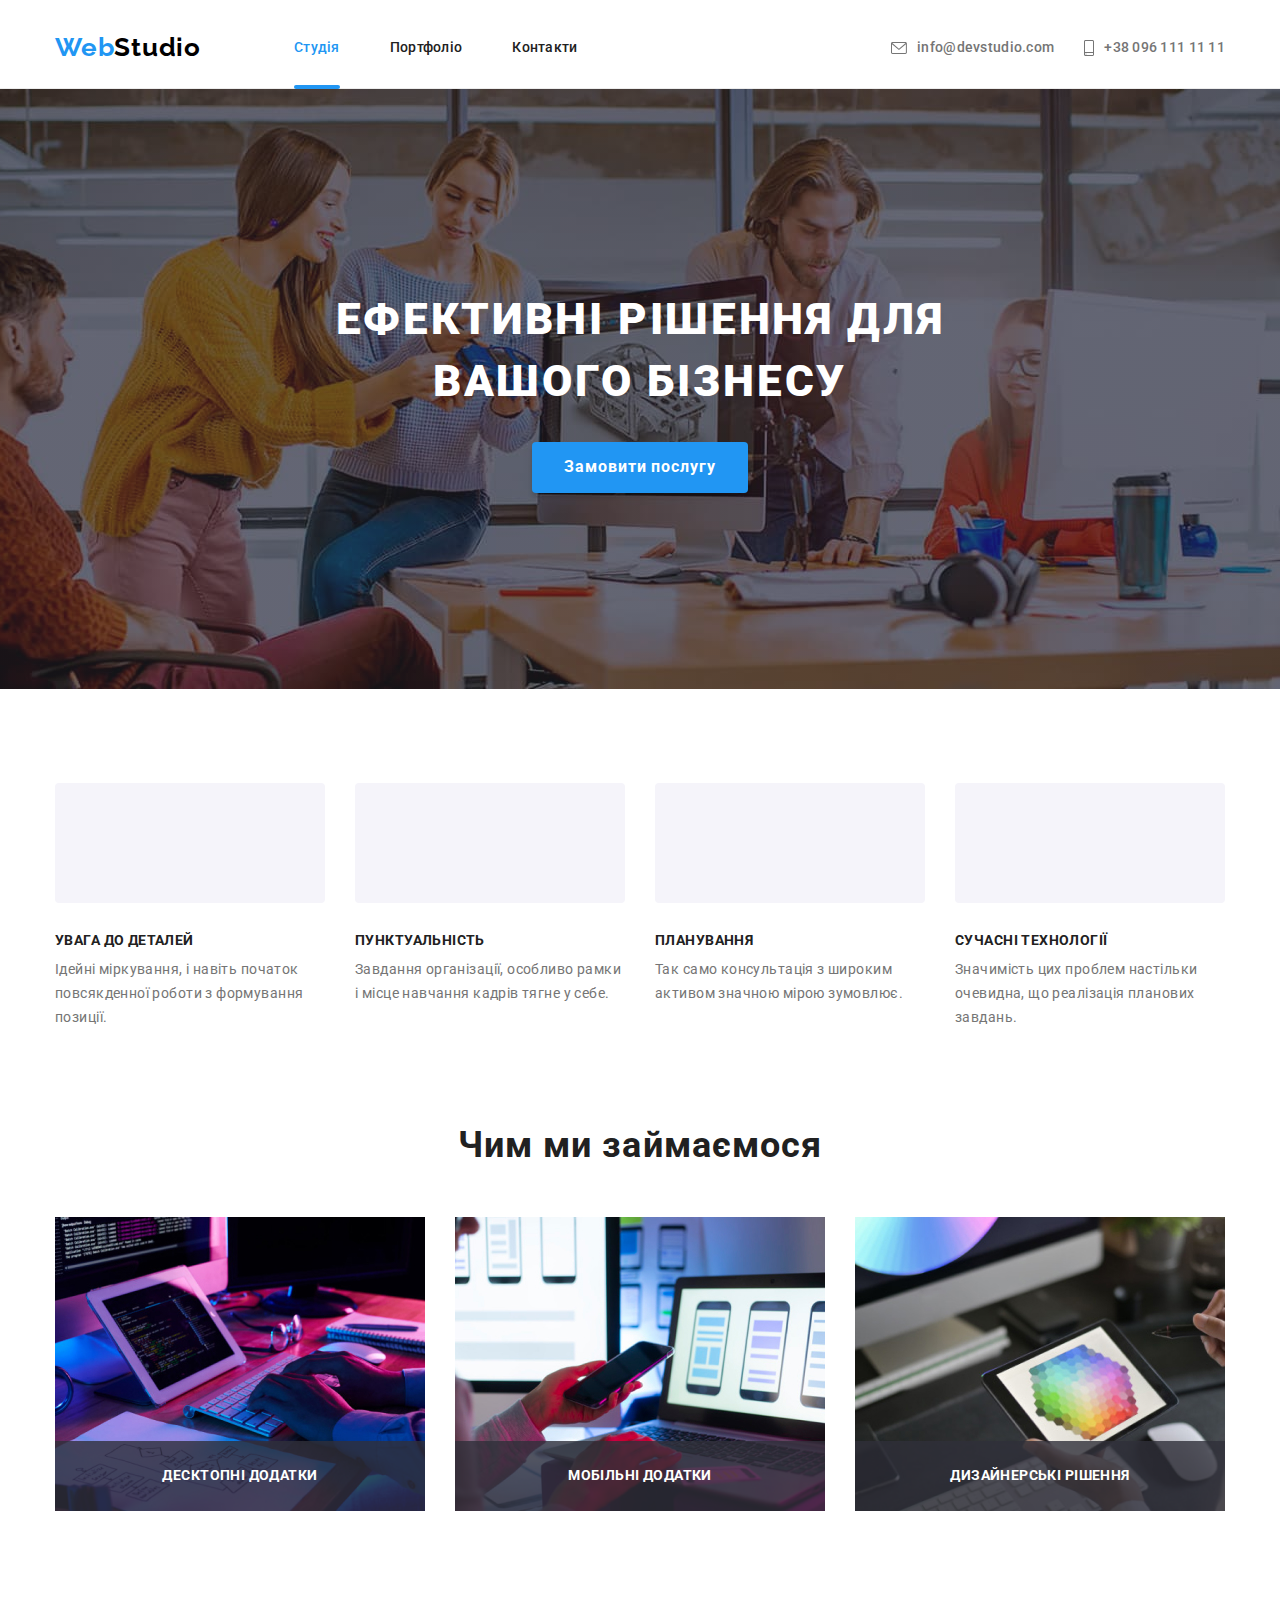
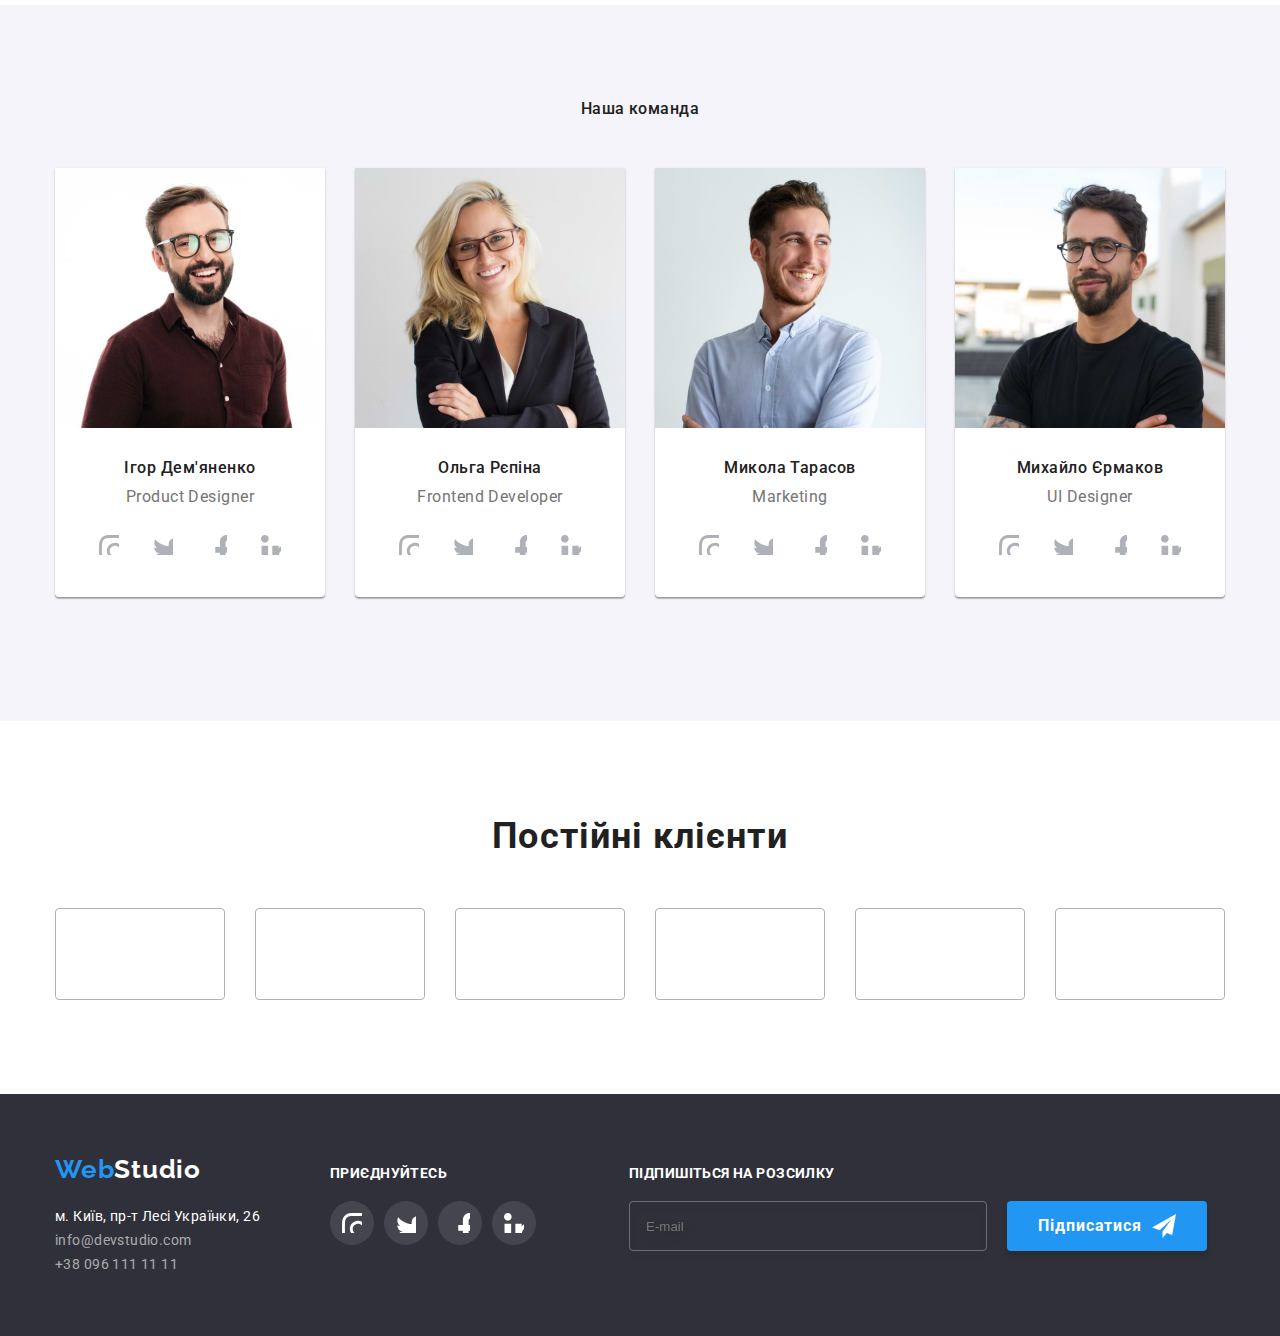
==== commit 443318b3: "mobil-menu" ====
--- a/index.html
+++ b/index.html
@@ -39,6 +39,18 @@
               <a href="./contacts.html" class="header__link">Контакти</a>
             </li>
           </ul>
+          <button
+            class="menu-toggle js-open-menu"
+            aria-expanded="false"
+            aria-controls="mobile-menu"
+          >
+            <span class="menu-toggle__span">
+              <svg class="menu-toggle__icon" width="40" height="40">
+                <use href="./img/modal/modal.svg#icon-menu40px"></use>
+                >
+              </svg>
+            </span>
+          </button>
         </nav>
         <!--HeaderContacts-->
         <ul class="contacts">
@@ -67,7 +79,56 @@
           </li>
         </ul>
       </div>
+      <div class="menu-container js-menu-container">
+        <div
+          js-close-menu
+          class="menu-container__close-btn mobile-btn js-close-menu"
+        >
+          <svg class="mobile-cbtn__icon" width="40" height="40">
+            <use href="./img/modal/modal.svg#icon-close40px"></use>
+          </svg>
+        </div>
+
+        <div class="mobile-nav">
+          <ul class="menu-container__list">
+            <li class="mobile-nav__item mobile-nav__item--current">Студія</li>
+            <li class="mobile-nav__item">Портфоліо</li>
+            <li class="mobile-nav__item">Контакти</li>
+          </ul>
+        </div>
+        <div class="mobile-contacts">
+          <ul class="mobile-contacts__list">
+            <li class="mobile-contacts__item">
+              <a href="tel:+380961111111" class="mobile-contacts__tel"
+                >+38 096 111 11 11</a
+              >
+            </li>
+            <li class="mobile-contacts__item">
+              <a href="mailto:info@devstudio.com" class="mobile-contacts__mail"
+                >info@devstudio.com</a
+              >
+            </li>
+          </ul>
+        </div>
+        <div class="mobile-social">
+          <ul class="mobile-social__list">
+            <li class="mobile-social__item">
+              <a href="instagram.com" class="mobile-social__link">Instagram</a>
+            </li>
+            <li class="mobile-social__item">
+              <a href="twitter.com" class="mobile-social__link">Twitter</a>
+            </li>
+            <li class="mobile-social__item">
+              <a href="facebook.com" class="mobile-social__link">Facebook</a>
+            </li>
+            <li class="mobile-social__item">
+              <a href="linkedin.com" class="mobile-social__link">LinkedIn</a>
+            </li>
+          </ul>
+        </div>
+      </div>
     </header>
+
     <main class="main">
       <!--Hero-->
 
@@ -661,5 +722,6 @@
       </div>
     </div>
     <script src="./js/modal.js"></script>
+    <script src="./js/mobile-menu.js"></script>
   </body>
 </html>
--- a/css/main.min.css
+++ b/css/main.min.css
@@ -1 +1 @@
-body{font-family:"Roboto",sans-serif;color:#212121;font-weight:400;margin-right:auto;margin-left:auto;margin-bottom:0}*,*::after,*::before{box-sizing:border-box}ul{list-style:none;padding-left:0}h1,h2,h3,h4,h5,h6,p,ul{margin-top:0;margin-bottom:0}img{display:block}button{cursor:pointer;font-family:inherit}.container{max-width:480px;margin:0 auto;padding-left:15px;padding-right:15px}@media screen and (min-width: 768px){.container{max-width:768px}}@media screen and (min-width: 1200px){.container{max-width:1200px}}a{text-decoration:none;cursor:pointer}.header__list,.header .contacts{display:none}@media screen and (min-width: 1200px){.header__list,.header .contacts{display:flex;align-items:center}}.header__nav{padding-top:16px;padding-bottom:16px}@media screen and (min-width: 1200px){.header__nav{display:flex;align-items:center}}@media screen and (min-width: 1200px){.header__container{display:flex;align-items:center}}.pages:not(:last-child){margin-right:50px}.contact:not(:last-child){margin-right:30px}.header__link{color:#212121;position:relative}.header__link:hover,.header__link:focus{color:#2196f3}.header__link--current{color:#2196f3}.header__link--current::after{color:#2196f3;content:"";position:absolute;bottom:-1px;left:0;display:block;width:100%;height:4px;background-color:#2196f3;border-radius:2px}.header__logo,.footer__logo{font-family:"Raleway",sans-serif;font-weight:700;font-size:24px;line-height:1.1;letter-spacing:0.03em;color:#2196f3}@media screen and (min-width: 1200px){.header__logo,.footer__logo{font-family:"Raleway",sans-serif;font-weight:700;font-size:26px;line-height:1.2;letter-spacing:0.03em;color:#2196f3}}.logo{padding-top:16px;padding-bottom:16px}@media screen and (min-width: 1200px){.logo{margin-right:93px}}.header__logo-studio{color:#000}.header__link{font-weight:500;font-size:14px;line-height:1.1;letter-spacing:0.02em;display:inline-block;padding-top:32px;padding-bottom:32px;padding-left:0;padding-right:0;transition-property:color;transition-duration:250ms;transition-timing-function:cubic-bezier(0.4, 0, 0.2, 1)}.contacts{display:inline-flex;align-items:center;margin-left:auto}.contacts__link{color:#757575;display:flex;align-items:center}.contact__icon-mail{height:12px;width:16px}.contact__icon-phone{height:16px;width:10px}.icon-contact{margin-right:10px;fill:#757575;transition-property:fill;transition-duration:250ms;transition-timing-function:cubic-bezier(0.4, 0, 0.2, 1)}.contacts__link:hover .icon-contact,.contacts__link:focus .icon-contact{fill:#2196f3}.header{border-bottom:1px solid #ececec}.hero{max-width:480px;height:400px;margin-left:auto;margin-right:auto;padding-top:118px;padding-bottom:198px;background-color:#c4c4c4;background-image:linear-gradient(rgba(47, 48, 58, 0.4), rgba(47, 48, 58, 0.4)),url(../img/background/mobiback1x.jpg);background-position:center;background-repeat:no-repeat;background-size:cover}@media(-webkit-min-device-pixel-ratio: 2),(min-resolution: 192dpi){.hero{background-image:linear-gradient(rgba(47, 48, 58, 0.4), rgba(47, 48, 58, 0.4)),url(../img/background/mobiback2x.jpg)}}@media screen and (min-width: 768px){.hero{max-width:768px;height:400px;background-color:#c4c4c4;background-image:linear-gradient(rgba(47, 48, 58, 0.4), rgba(47, 48, 58, 0.4)),url(../img/background/tabletback1x.jpg)}}@media screen and (min-width: 768px)and (-webkit-min-device-pixel-ratio: 2),screen and (min-width: 768px)and (min-resolution: 192dpi){.hero{background-image:linear-gradient(rgba(47, 48, 58, 0.4), rgba(47, 48, 58, 0.4)),url(../img/background/tabletback2x.jpg)}}@media screen and (min-width: 1200px){.hero{max-width:1600px;height:600px;padding-top:200px;padding-bottom:200px;background-color:#c4c4c4;background-image:linear-gradient(rgba(47, 48, 58, 0.4), rgba(47, 48, 58, 0.4)),url(../img/background/deskback1x.jpg)}}@media screen and (min-width: 1200px)and (-webkit-min-device-pixel-ratio: 2),screen and (min-width: 1200px)and (min-resolution: 192dpi){.hero{background-image:linear-gradient(rgba(47, 48, 58, 0.4), rgba(47, 48, 58, 0.4)),url(../img/background/deskback2x.jpg)}}.herotitle{margin-left:auto;margin-right:auto}.hero__title{max-width:360px;font-weight:900;font-size:26px;line-height:1.6;letter-spacing:0.06em;text-align:center;text-transform:uppercase;color:#fff}@media screen and (min-width: 1200px){.hero__title{max-width:696px;font-weight:900;font-size:44px;line-height:1.4;letter-spacing:0.06em}}.btn-order{margin-top:30px;margin-right:auto;margin-left:auto}.hero__button{font-weight:700;font-size:16px;line-height:1.9;letter-spacing:0.06em;display:flex;align-items:center;text-align:center;color:#fff;background-color:#2196f3;box-shadow:0px 4px 4px rgba(0,0,0,.15);border-radius:4px;border:none;padding:10px 32px;transition-property:background-color;transition-duration:250ms;transition-timing-function:cubic-bezier(0.4, 0, 0.2, 1)}.hero__button:hover,.hero__button:focus{background-color:#188ce8}.visually-hidden{position:absolute;white-space:nowrap;width:1px;height:1px;overflow:hidden;border:0;padding:0;clip:rect(0 0 0 0);-webkit-clip-path:inset(50%);clip-path:inset(50%);margin:-1px}@media screen and (min-width: 768px){.advantages__list{display:flex;flex-wrap:wrap;gap:30px}}@media screen and (min-width: 1200px){.advantages__list{flex-shrink:1;padding-left:0}}.advantage__item{max-width:450px}@media screen and (min-width: 768px){.advantage__item{width:354px}}.advantages{padding-top:60px;padding-bottom:60px}@media screen and (min-width: 1200px){.advantages{padding-top:94px;padding-bottom:94px}}.advantages__title{font-weight:700;font-size:14px;line-height:1.1;letter-spacing:0.03em;margin-bottom:10px;margin-top:30px;text-transform:uppercase;text-align:center}@media screen and (min-width: 768px){.advantages__title{text-align:left}}.advantages__text{font-size:14px;line-height:1.7;letter-spacing:0.03em;color:#757575;width:450px}@media screen and (min-width: 768px){.advantages__text{width:354px}}@media screen and (min-width: 1200px){.advantages__text{width:270px}}.advantages__advanicon{display:flex;align-items:center;justify-content:center;border-radius:4px;background-color:#f5f4fa;width:100%;height:120px}@media screen and (min-width: 768px){.advantages__advanicon{width:100%}}@media screen and (min-width: 1200px){.advantages__advanicon{height:120px;width:270px}}.advantages__icon{height:70px}.wwd{display:none}@media screen and (min-width: 1200px){.wwd{display:flex}}.wwd__title{font-weight:700;font-size:36px;line-height:1.2;letter-spacing:0.03em;text-align:center;margin-bottom:50px}.wwd__list{display:flex;gap:30px;padding-left:0}.wwd__image{display:block}.wwd__card{position:relative}.wwd__card-text{position:absolute;bottom:0;right:0;display:flex;justify-content:center;align-items:center;width:370px;height:70px;background:rgba(47,48,58,.8)}.wwd__text{font-weight:700;font-size:14px;line-height:1.1;letter-spacing:0.03em;text-align:center;text-transform:uppercase;color:#fff}.wwd{padding-bottom:94px}.team{padding-top:60px;padding-bottom:60px;background-color:#f5f4fa}@media screen and (min-width: 1200px){.team{padding-top:94px;padding-bottom:94px}}.team__title{font-weight:500;font-size:16px;line-height:1.2;letter-spacing:0.03em;text-align:center;margin-bottom:50px}.team__list{margin-bottom:30px}@media screen and (min-width: 768px){.team__list{display:flex;flex-wrap:wrap;gap:30px}}.team .section{padding-bottom:30px;padding-top:30px}.team__name{font-weight:500;font-size:16px;line-height:1.2;letter-spacing:0.03em}.team__text{font-size:16px;line-height:1.2;letter-spacing:0.03em;color:#757575;margin-top:10px;margin-bottom:16px}.team__item{background-color:#fff;box-shadow:0px 1px 3px rgba(0,0,0,.12),0px 1px 1px rgba(0,0,0,.14),0px 2px 1px rgba(0,0,0,.2);border-radius:0px 0px 4px 4px;max-width:480px}@media screen and (min-width: 768px){.team__item{width:354px}}@media screen and (min-width: 1200px){.team__item{width:270px}}.team__team-card{text-align:center;padding-top:30px;padding-bottom:30px}.team__social-list{display:flex;align-items:center;justify-content:center;gap:10px;padding-left:32px;padding-right:32px}.team__s-link{width:44px;height:44px;border-radius:50%;display:flex;align-items:center;justify-content:center;transition-property:background-color;transition-duration:250ms;transition-timing-function:cubic-bezier(0.4, 0, 0.2, 1)}.team__s-link:hover,.team__s-link:focus{background-color:#2196f3}.team__icon{fill:#afb1b8;transition-property:fill;transition-duration:250ms;transition-timing-function:cubic-bezier(0.4, 0, 0.2, 1)}.team__s-link:hover .team__icon,.team__s-link:focus .team__icon{fill:#fff}.clients{padding-top:60px;padding-bottom:60px}@media screen and (min-width: 1200px){.clients{padding-top:94px;padding-bottom:94px}}.clients__title{font-weight:700;font-size:36px;line-height:1.2;letter-spacing:0.03em;text-align:center;margin-bottom:50px}.clients__list{display:flex;gap:30px}@media only screen and (max-width: 1199.5px){.clients__list{flex-wrap:wrap}}.clients__link-client{display:flex;align-items:center;justify-content:center;width:210px;height:92px;border:1px solid #afb1b8;border-radius:4px;transition-property:border-color;transition-duration:250ms;transition-timing-function:cubic-bezier(0.4, 0, 0.2, 1)}.clients__link-client:hover,.clients__link-client:focus{border-color:#2196f3;fill:#2196f3}@media screen and (min-width: 768px){.clients__link-client{width:226px}}@media screen and (min-width: 1200px){.clients__link-client{width:170px}}.clients__item-client{width:106px;height:60px;fill:#afb1b8;transition-property:fill;transition-duration:250ms;transition-timing-function:cubic-bezier(0.4, 0, 0.2, 1)}.clients__link-client:hover .clients__item-client,.clients__link-client:focus .clients__item-client{border-color:#2196f3;fill:#2196f3}.clients__link-client:hover,.clients__link-client:focus,.clients__link-client:hover .clients__item-client,.clients__link-client:focus .clients__item-client{border-color:#2196f3;fill:#2196f3}.footer{max-width:480px;padding-top:60px;padding-bottom:60px;background-color:#2f303a;margin-left:auto;margin-right:auto;text-align:center}@media screen and (min-width: 768px){.footer{max-width:768px}}@media screen and (min-width: 1200px){.footer{max-width:1600px}}.footer__logo-studio{color:#fff}.address__link,.address__map{font-size:14px;line-height:1.7;letter-spacing:0.03em;color:rgba(255,255,255,.6);font-style:normal;transition-property:color;transition-duration:250ms;transition-timing-function:cubic-bezier(0.4, 0, 0.2, 1)}.address__map{color:#fff}.address__link:hover,.address__link:focus,.address__map:hover,.address__map:focus{color:#fff}.address__footer .address__item:not(:last-child){margin-bottom:9px}.address__list{margin-top:20px}@media screen and (min-width: 1200px){.joinus{margin-left:70px}}@media only screen and (max-width: 767.5px){.joinus{margin-top:60px}}.joinus__title,.mailing__title{font-weight:700;font-size:14px;line-height:1.1;letter-spacing:0.03em;text-transform:uppercase;color:#fff}@media screen and (min-width: 768px){.joinus__title,.mailing__title{margin-bottom:20px}}.joinus__list{display:flex;gap:10px;margin-top:20px}@media only screen and (max-width: 767.5px){.joinus__list{justify-content:center;margin-bottom:60px}}.joinus__link{width:44px;height:44px;background-color:rgba(255,255,255,.1);border-radius:50%;display:flex;align-items:center;justify-content:center;transition-property:background-color;transition-duration:250ms;transition-timing-function:cubic-bezier(0.4, 0, 0.2, 1)}.joinus__link:hover,.joinus__link:focus{background-color:#2196f3}.joinus__icon{fill:#fff}@media screen and (min-width: 768px){.footer__tablet{display:flex;align-items:baseline;justify-content:space-around;margin-bottom:60px}}@media screen and (min-width: 1200px){.mailing{margin-left:93px}}@media screen and (min-width: 1200px){.mailing__sendmail{margin-top:20px}}.mailing__input{width:calc(100% - 30px);height:50px;background-color:rgba(0,0,0,0);border:1px solid rgba(255,255,255,.3);filter:drop-shadow(0px 4px 4px rgba(0, 0, 0, 0.15));border-radius:4px}@media screen and (min-width: 768px){.mailing__input{width:450px;margin-bottom:20px}}@media screen and (min-width: 1200px){.mailing__input{width:358px;padding-left:16px}}@media only screen and (max-width: 767.5px){.mailing__input{margin-top:20px;margin-bottom:20px}}.mailing__input textarea::-moz-placeholder{font-family:"Roboto";font-weight:400;font-size:16px;line-height:1.2;letter-spacing:0.03em;display:flex;align-items:center;color:rgba(255,255,255,.6);margin-left:16px}.mailing__input textarea:-ms-input-placeholder{font-family:"Roboto";font-weight:400;font-size:16px;line-height:1.2;letter-spacing:0.03em;display:flex;align-items:center;color:rgba(255,255,255,.6);margin-left:16px}.mailing__input textarea::placeholder{font-family:"Roboto";font-weight:400;font-size:16px;line-height:1.2;letter-spacing:0.03em;display:flex;align-items:center;color:rgba(255,255,255,.6);margin-left:16px}.mailing__btn-submit{width:200px;height:50px;font-weight:700;font-size:16px;line-height:1.9;letter-spacing:0.06em;text-align:center;justify-content:center;margin-left:12px;color:#fff;background-color:#2196f3;box-shadow:0px 4px 4px rgba(0,0,0,.15);border-radius:4px;border:none;cursor:pointer;transition-property:background-color,box-shadow;transition-duration:250ms;transition-timing-function:cubic-bezier(0.4, 0, 0.2, 1)}.mailing__btn-submit:hover,.mailing__btn-submit:focus{background-color:#188ce8;box-shadow:0px 4px 4px rgba(0,0,0,.15)}.mailing__fieldmail,.mailing__form,.mailing__btn-submit{text-align:center;margin-right:auto;margin-left:auto}@media screen and (min-width: 1200px){.mailing__fieldmail,.mailing__form,.mailing__btn-submit{display:flex;align-items:center}}.mailing__icon-wrap{height:24px;width:24px;margin-left:10px;fill:#fff}.footer .container{display:block}@media screen and (min-width: 1200px){.footer .container{display:flex;align-items:baseline}}.backdrop{position:fixed;top:0;left:0;width:100%;height:100%;background-color:rgba(0,0,0,.2);opacity:1;transition-property:opacity;transition-duration:250ms;transition-timing-function:cubic-bezier(0.4, 0, 0.2, 1)}.backdrop--is-hidden{opacity:0;pointer-events:none;visibility:hidden}.backdrop__modal{transform:translate(-50%, -50%) scale(0.8)}.backdrop__modal{position:absolute;top:50%;left:50%;min-height:580px;min-width:530px;padding-top:40px;padding-right:40px;padding-left:40px;padding-bottom:40px;background-color:#fff;box-shadow:0px 1px 3px rgba(0,0,0,.12),0px 1px 1px rgba(0,0,0,.14),0px 2px 1px rgba(0,0,0,.2);border-radius:4px;transform:translate(-50%, -50%) scale(1);transition-property:opacity;transition-duration:250ms;transition-timing-function:cubic-bezier(0.4, 0, 0.2, 1)}.backdrop__title{font-weight:700;font-size:20px;line-height:1.1;letter-spacing:0.03em;text-align:center;margin-bottom:12px;color:#212121}.close-btn{position:absolute;top:8px;right:8px;width:30px;height:30px;cursor:pointer;border:1px solid rgba(0,0,0,.1);border-radius:50%;display:flex;align-items:center;justify-content:center;transition-property:fill;transition-duration:250ms;transition-timing-function:cubic-bezier(0.4, 0, 0.2, 1)}.close-btn:hover,.close-btn:focus{fill:#2196f3}.submit-form{width:448px;margin-right:auto;margin-left:auto;display:block}.submit-form__field{width:100%;margin-bottom:10px}.submit-form__input-wrap{position:relative}.submit-form__icon{position:absolute;left:15px;top:50%;transform:translateY(-50%);transition-property:fill;transition-duration:250ms;transition-timing-function:cubic-bezier(0.4, 0, 0.2, 1)}.submit-form__input:focus+.submit-form__icon{fill:#2196f3}.submit-form__input:focus,.submit-form__comment:focus{border:1px solid #2196f3;outline:none}.submit-form__label{font-weight:400;font-size:12px;line-height:1.2;letter-spacing:0.01em;color:#757575}.submit-form__input,.submit-form__comment{position:relative;display:flex;height:40px;width:100%;margin-top:4px;padding-left:42px;border:1px solid rgba(33,33,33,.2);border-radius:4px;cursor:pointer;transition-property:border;transition-duration:250ms;transition-timing-function:cubic-bezier(0.4, 0, 0.2, 1)}.submit-form__comment{height:120px;width:100%;margin-bottom:20px;padding-top:10px;padding-bottom:10px;padding-right:12px;padding-left:12px;resize:none;border:1px solid rgba(33,33,33,.2);border-radius:4px;cursor:pointer}.form-comment textarea::-moz-placeholder{font-weight:400;font-size:12px;line-height:1.2;letter-spacing:0.01em;color:rgba(117,117,117,.5)}.form-comment textarea:-ms-input-placeholder{font-weight:400;font-size:12px;line-height:1.2;letter-spacing:0.01em;color:rgba(117,117,117,.5)}.form-comment textarea::placeholder{font-weight:400;font-size:12px;line-height:1.2;letter-spacing:0.01em;color:rgba(117,117,117,.5)}.form-checkbox{display:flex;align-items:center;justify-content:center;flex-direction:row-reverse;font-weight:400;font-size:14px;line-height:1.7;letter-spacing:0.03em;color:#757575;margin-bottom:30px}.submit-form__checkbox{position:absolute;white-space:nowrap;width:1px;height:1px;overflow:hidden;border:0;padding:0;clip:rect(0 0 0 0);-webkit-clip-path:inset(50%);clip-path:inset(50%);margin:-1px}.submit-form__customckbx{display:flex;align-items:center;justify-content:center;margin-right:8px;width:16px;height:15px;background-color:#fff;border:2px solid #212121;border-radius:3px}.submit-form__termbox{width:16px;height:12px;fill:#fff}.submit-form__checkbox:checked+.submit-form__customckbx{border:2px solid #2196f3;background-color:#2196f3;background-origin:border-box}.submit-form__policy{-webkit-text-decoration-line:underline;text-decoration-line:underline;cursor:pointer;color:#2196f3}.btn-submit{padding-top:10px;padding-bottom:10px;padding-right:52px;padding-left:52px;margin-left:auto;margin-right:auto;font-weight:700;font-size:16px;line-height:1.9;letter-spacing:0.06em;display:flex;align-items:center;justify-content:center;color:#fff;background-color:#2196f3;box-shadow:0px 4px 4px rgba(0,0,0,.15);border:none;border-radius:4px;cursor:pointer;transition-property:background-color,box-shadow;transition-duration:250ms;transition-timing-function:cubic-bezier(0.4, 0, 0.2, 1)}.btn-submit:hover,.btn-submit:focus{background-color:#188ce8;box-shadow:0px 4px 4px rgba(0,0,0,.15)}.portfolio__section{padding-bottom:94px;padding-top:94px}.portfolio__filter{display:flex;align-items:center;justify-content:center;gap:8px}.portfolio__button{font-weight:500;font-size:16px;line-height:1.6;letter-spacing:0.03em;text-align:center;padding:6px 22px;border-radius:4px;border:0;transition-property:color,background-color,box-shadow;transition-duration:250ms;transition-timing-function:cubic-bezier(0.4, 0, 0.2, 1)}.portfolio__button:hover,.portfolio__button:focus{color:#fff;background-color:#2196f3;box-shadow:0px 3px 1px rgba(0,0,0,.1),0px 1px 2px rgba(0,0,0,.08),0px 2px 2px rgba(0,0,0,.12);border-radius:4px}.portfolio-list{display:flex;flex-wrap:wrap;gap:30px;padding-left:0;margin-top:50px}.portfolio-list__sign{border-bottom:1px solid #eee;border-left:1px solid #eee;border-right:1px solid #eee;padding-top:20px;padding-bottom:20px;padding-left:24px;padding-right:24px}.portfolio-list__image{position:relative;overflow:hidden}.portfolio-list__item{max-width:370px;transition-property:box-shadow;transition-duration:250ms;transition-timing-function:cubic-bezier(0.4, 0, 0.2, 1)}.portfolio-list__item:hover,.portfolio-list__item:focus{box-shadow:0px 1px 1px rgba(0,0,0,.12),0px 4px 4px rgba(0,0,0,.06),1px 4px 6px rgba(0,0,0,.16)}.portfolio-list__title{font-weight:700;font-size:18px;line-height:2;letter-spacing:0.06em;text-align:left}.portfolio-list__text{font-size:16px;line-height:1.9;letter-spacing:0.03em;color:#757575;text-align:left;margin-top:4px}.portfolio-list__onhover{position:absolute;top:0;left:0;padding-left:24px;padding-right:24px;padding-top:63px;padding-bottom:63px;width:370px;font-weight:400;font-size:18px;line-height:1.6;letter-spacing:0.03em;color:#fff;background-color:rgba(33,150,243,.9);transform:translateY(99%);transition-property:transform;transition-duration:250ms;transition-timing-function:cubic-bezier(0.4, 0, 0.2, 1)}.portfolio-list__item:hover .portfolio-list__onhover,.portfolio-list__item:focus .portfolio-list__onhover{transform:translateY(0%)}/*# sourceMappingURL=main.min.css.map */+body{font-family:"Roboto",sans-serif;color:#212121;font-weight:400;margin-right:auto;margin-left:auto;margin-bottom:0}*,*::after,*::before{box-sizing:border-box}ul{list-style:none;padding-left:0}h1,h2,h3,h4,h5,h6,p,ul{margin-top:0;margin-bottom:0}img{display:block}button{cursor:pointer;font-family:inherit}.container{max-width:480px;margin:0 auto;padding-left:15px;padding-right:15px}@media screen and (min-width: 768px){.container{max-width:768px}}@media screen and (min-width: 1200px){.container{max-width:1200px}}a{text-decoration:none;cursor:pointer}.header__list{display:none}@media screen and (min-width: 768px){.header__list{display:flex;align-items:center}}@media screen and (min-width: 1200px){.header__list{display:flex;align-items:center}}@media only screen and (max-width: 767.5px){.header__nav{padding-top:16px;padding-bottom:16px;display:flex;align-items:center;justify-content:space-between}}@media screen and (min-width: 768px){.header__nav{display:flex;align-items:center}}@media screen and (min-width: 1200px){.header__nav{display:flex;align-items:center}}@media screen and (min-width: 768px){.header__container{display:flex;align-items:center}}.pages:not(:last-child){margin-right:50px}@media screen and (min-width: 1200px){.contact:not(:last-child){margin-right:30px}}.header__link{color:#212121;position:relative}.header__link:hover,.header__link:focus{color:#2196f3}.header__link--current{color:#2196f3}.header__link--current::after{color:#2196f3;content:"";position:absolute;bottom:-1px;left:0;display:block;width:100%;height:4px;background-color:#2196f3;border-radius:2px}.header__logo,.footer__logo{font-family:"Raleway",sans-serif;font-weight:700;font-size:24px;line-height:1.1;letter-spacing:0.03em;color:#2196f3}@media screen and (min-width: 1200px){.header__logo,.footer__logo{font-weight:700;font-size:26px;line-height:1.2;letter-spacing:0.03em}}.logo{padding-top:16px;padding-bottom:16px}@media screen and (min-width: 768px){.logo{margin-right:88px}}@media screen and (min-width: 1200px){.logo{margin-right:93px}}.header__logo-studio{color:#000}.header__link{font-weight:500;font-size:14px;line-height:1.1;letter-spacing:0.02em;transition-property:color;transition-duration:250ms;transition-timing-function:cubic-bezier(0.4, 0, 0.2, 1)}@media screen and (min-width: 768px){.header__link{display:inline-block;padding-top:32px;padding-bottom:32px;padding-left:0;padding-right:0}}.contacts{display:none}@media only screen and (max-width: 1199.5px){.contacts{margin-left:auto}}@media screen and (min-width: 768px){.contacts{display:block;text-align:start}}@media screen and (min-width: 1200px){.contacts{display:inline-flex;align-items:center;margin-left:auto}}@media only screen and (max-width: 1199.5px){.contacts__link{padding-top:0;padding-bottom:0}}@media screen and (min-width: 1200px){.contacts__link{color:#757575;display:flex;align-items:center}}.contact__icon-mail{height:12px;width:16px}.contact__icon-phone{height:16px;width:10px}.icon-contact{margin-right:10px;fill:#757575;transition-property:fill;transition-duration:250ms;transition-timing-function:cubic-bezier(0.4, 0, 0.2, 1)}.contacts__link:hover .icon-contact,.contacts__link:focus .icon-contact{fill:#2196f3}.header{border-bottom:1px solid #ececec}.menu-toggle{border:none;padding:0;margin:0;background-color:rgba(0,0,0,0)}@media screen and (min-width: 768px){.menu-toggle{display:none}}.menu-container{padding-top:48px;padding-left:40px;position:fixed;top:0;left:0;width:100vw;height:100vh;background-color:#fff;z-index:999;transform:translateX(100%);transition-property:transform;transition-duration:250ms;transition-timing-function:cubic-bezier(0.4, 0, 0.2, 1)}.menu-container.is-open{transform:translateX(0)}.menu-container__close-btn{position:absolute;top:10px;right:15px}.mobile-cbtn__icon{width:40px;height:40px;cursor:pointer;display:flex;align-items:center;justify-content:center;transition-property:fill;transition-duration:250ms;transition-timing-function:cubic-bezier(0.4, 0, 0.2, 1)}.mobile-cbtn__icon:hover,.mobile-cbtn__icon:focus{fill:#2196f3}.mobile-nav{margin-bottom:302px}.mobile-nav__item{font-weight:500;font-size:40px;line-height:1.2;letter-spacing:.02em}.mobile-nav__item:not(:last-child){margin-bottom:32px}.mobile-nav__item--current{color:#2196f3}.mobile-contacts__list{margin-bottom:64px}.mobile-contacts__item:not(:last-child){margin-bottom:32px}.mobile-contacts__tel{font-weight:500;font-size:34px;line-height:1.2;letter-spacing:.02em;color:#2196f3}.mobile-contacts__mail{font-weight:500;font-size:24px;line-height:28px;letter-spacing:.02em;color:#757575}.mobile-social__list{display:flex}.mobile-social__item{font-weight:500;font-size:18px;line-height:1.2;letter-spacing:.02em}.mobile-social__item:not(:last-child){padding-right:10px;border-right:1px solid rgba(33,33,33,.2)}.mobile-social__item:not(:first-child){padding-left:10px}.mobile-social__link{color:#2196f3}.hero{max-width:480px;height:400px;margin-left:auto;margin-right:auto;padding-top:118px;padding-bottom:198px;background-color:#c4c4c4;background-image:linear-gradient(rgba(47, 48, 58, 0.4), rgba(47, 48, 58, 0.4)),url(../img/background/mobiback1x.jpg);background-position:center;background-repeat:no-repeat;background-size:cover}@media(-webkit-min-device-pixel-ratio: 2),(min-resolution: 192dpi){.hero{background-image:linear-gradient(rgba(47, 48, 58, 0.4), rgba(47, 48, 58, 0.4)),url(../img/background/mobiback2x.jpg)}}@media screen and (min-width: 768px){.hero{max-width:768px;height:400px;background-color:#c4c4c4;background-image:linear-gradient(rgba(47, 48, 58, 0.4), rgba(47, 48, 58, 0.4)),url(../img/background/tabletback1x.jpg)}}@media screen and (min-width: 768px)and (-webkit-min-device-pixel-ratio: 2),screen and (min-width: 768px)and (min-resolution: 192dpi){.hero{background-image:linear-gradient(rgba(47, 48, 58, 0.4), rgba(47, 48, 58, 0.4)),url(../img/background/tabletback2x.jpg)}}@media screen and (min-width: 1200px){.hero{max-width:1600px;height:600px;padding-top:200px;padding-bottom:200px;background-color:#c4c4c4;background-image:linear-gradient(rgba(47, 48, 58, 0.4), rgba(47, 48, 58, 0.4)),url(../img/background/deskback1x.jpg)}}@media screen and (min-width: 1200px)and (-webkit-min-device-pixel-ratio: 2),screen and (min-width: 1200px)and (min-resolution: 192dpi){.hero{background-image:linear-gradient(rgba(47, 48, 58, 0.4), rgba(47, 48, 58, 0.4)),url(../img/background/deskback2x.jpg)}}.herotitle{margin-left:auto;margin-right:auto}.hero__title{max-width:360px;font-weight:900;font-size:26px;line-height:1.6;letter-spacing:0.06em;text-align:center;text-transform:uppercase;color:#fff}@media screen and (min-width: 1200px){.hero__title{max-width:696px;font-weight:900;font-size:44px;line-height:1.4;letter-spacing:0.06em}}.btn-order{margin-top:30px;margin-right:auto;margin-left:auto}.hero__button{font-weight:700;font-size:16px;line-height:1.9;letter-spacing:0.06em;display:flex;align-items:center;text-align:center;color:#fff;background-color:#2196f3;box-shadow:0px 4px 4px rgba(0,0,0,.15);border-radius:4px;border:none;padding:10px 32px;transition-property:background-color;transition-duration:250ms;transition-timing-function:cubic-bezier(0.4, 0, 0.2, 1)}.hero__button:hover,.hero__button:focus{background-color:#188ce8}.visually-hidden{position:absolute;white-space:nowrap;width:1px;height:1px;overflow:hidden;border:0;padding:0;clip:rect(0 0 0 0);-webkit-clip-path:inset(50%);clip-path:inset(50%);margin:-1px}@media screen and (min-width: 768px){.advantages__list{display:flex;flex-wrap:wrap;gap:30px}}@media screen and (min-width: 1200px){.advantages__list{flex-shrink:1;padding-left:0}}.advantage__item{max-width:450px}@media screen and (min-width: 768px){.advantage__item{width:354px}}.advantages{padding-top:60px;padding-bottom:60px}@media screen and (min-width: 1200px){.advantages{padding-top:94px;padding-bottom:94px}}.advantages__title{font-weight:700;font-size:14px;line-height:1.1;letter-spacing:0.03em;margin-bottom:10px;margin-top:30px;text-transform:uppercase;text-align:center}@media screen and (min-width: 768px){.advantages__title{text-align:left}}.advantages__text{font-size:14px;line-height:1.7;letter-spacing:0.03em;color:#757575;max-width:450px}@media screen and (min-width: 768px){.advantages__text{width:354px}}@media screen and (min-width: 1200px){.advantages__text{width:270px}}.advantages__advanicon{display:flex;align-items:center;justify-content:center;border-radius:4px;background-color:#f5f4fa;width:100%;height:120px}@media screen and (min-width: 768px){.advantages__advanicon{width:100%}}@media screen and (min-width: 1200px){.advantages__advanicon{height:120px;width:270px}}.advantages__icon{height:70px}.wwd{display:none}@media screen and (min-width: 1200px){.wwd{display:flex}}.wwd__title{font-weight:700;font-size:36px;line-height:1.2;letter-spacing:0.03em;text-align:center;margin-bottom:50px}.wwd__list{display:flex;gap:30px;padding-left:0}.wwd__image{display:block}.wwd__card{position:relative}.wwd__card-text{position:absolute;bottom:0;right:0;display:flex;justify-content:center;align-items:center;width:370px;height:70px;background:rgba(47,48,58,.8)}.wwd__text{font-weight:700;font-size:14px;line-height:1.1;letter-spacing:0.03em;text-align:center;text-transform:uppercase;color:#fff}.wwd{padding-bottom:94px}.team{padding-top:60px;padding-bottom:60px;background-color:#f5f4fa}@media screen and (min-width: 1200px){.team{padding-top:94px;padding-bottom:94px}}.team__title{font-weight:500;font-size:16px;line-height:1.2;letter-spacing:0.03em;text-align:center;margin-bottom:50px}.team__list{margin-bottom:30px}@media screen and (min-width: 768px){.team__list{display:flex;flex-wrap:wrap;gap:30px}}.team .section{padding-bottom:30px;padding-top:30px}.team__name{font-weight:500;font-size:16px;line-height:1.2;letter-spacing:0.03em}.team__text{font-size:16px;line-height:1.2;letter-spacing:0.03em;color:#757575;margin-top:10px;margin-bottom:16px}.team__item{background-color:#fff;box-shadow:0px 1px 3px rgba(0,0,0,.12),0px 1px 1px rgba(0,0,0,.14),0px 2px 1px rgba(0,0,0,.2);border-radius:0px 0px 4px 4px;max-width:480px}@media screen and (min-width: 768px){.team__item{width:354px}}@media screen and (min-width: 1200px){.team__item{width:270px}}.team__team-card{text-align:center;padding-top:30px;padding-bottom:30px}.team__social-list{display:flex;align-items:center;justify-content:center;gap:10px;padding-left:32px;padding-right:32px}.team__s-link{width:44px;height:44px;border-radius:50%;display:flex;align-items:center;justify-content:center;transition-property:background-color;transition-duration:250ms;transition-timing-function:cubic-bezier(0.4, 0, 0.2, 1)}.team__s-link:hover,.team__s-link:focus{background-color:#2196f3}.team__icon{fill:#afb1b8;transition-property:fill;transition-duration:250ms;transition-timing-function:cubic-bezier(0.4, 0, 0.2, 1)}.team__s-link:hover .team__icon,.team__s-link:focus .team__icon{fill:#fff}.clients{padding-top:60px;padding-bottom:60px}@media screen and (min-width: 1200px){.clients{padding-top:94px;padding-bottom:94px}}.clients__title{font-weight:700;font-size:36px;line-height:1.2;letter-spacing:0.03em;text-align:center;margin-bottom:50px}.clients__list{display:flex;gap:30px}@media only screen and (max-width: 1199.5px){.clients__list{flex-wrap:wrap}}.clients__link-client{display:flex;align-items:center;justify-content:center;width:210px;height:92px;border:1px solid #afb1b8;border-radius:4px;transition-property:border-color;transition-duration:250ms;transition-timing-function:cubic-bezier(0.4, 0, 0.2, 1)}.clients__link-client:hover,.clients__link-client:focus{border-color:#2196f3;fill:#2196f3}@media screen and (min-width: 768px){.clients__link-client{width:226px}}@media screen and (min-width: 1200px){.clients__link-client{width:170px}}.clients__item-client{width:106px;height:60px;fill:#afb1b8;transition-property:fill;transition-duration:250ms;transition-timing-function:cubic-bezier(0.4, 0, 0.2, 1)}.clients__link-client:hover .clients__item-client,.clients__link-client:focus .clients__item-client{border-color:#2196f3;fill:#2196f3}.clients__link-client:hover,.clients__link-client:focus,.clients__link-client:hover .clients__item-client,.clients__link-client:focus .clients__item-client{border-color:#2196f3;fill:#2196f3}.footer{max-width:480px;padding-top:60px;padding-bottom:60px;background-color:#2f303a;margin-left:auto;margin-right:auto}@media only screen and (max-width: 1199.5px){.footer{text-align:center}}@media screen and (min-width: 768px){.footer{max-width:768px}}@media screen and (min-width: 1200px){.footer{max-width:1600px}}.footer__logo-studio{color:#fff}.address__link,.address__map{font-size:14px;line-height:1.7;letter-spacing:0.03em;color:rgba(255,255,255,.6);font-style:normal;transition-property:color;transition-duration:250ms;transition-timing-function:cubic-bezier(0.4, 0, 0.2, 1)}.address__map{color:#fff}.address__link:hover,.address__link:focus,.address__map:hover,.address__map:focus{color:#fff}.address__footer .address__item:not(:last-child){margin-bottom:9px}.address__list{margin-top:20px}@media screen and (min-width: 1200px){.joinus{margin-left:70px}}@media only screen and (max-width: 767.5px){.joinus{margin-top:60px}}.joinus__title,.mailing__title{font-weight:700;font-size:14px;line-height:1.1;letter-spacing:0.03em;text-transform:uppercase;color:#fff}@media screen and (min-width: 768px){.joinus__title,.mailing__title{margin-bottom:20px}}.joinus__list{display:flex;gap:10px;margin-top:20px}@media only screen and (max-width: 767.5px){.joinus__list{justify-content:center;margin-bottom:60px}}.joinus__link{width:44px;height:44px;background-color:rgba(255,255,255,.1);border-radius:50%;display:flex;align-items:center;justify-content:center;transition-property:background-color;transition-duration:250ms;transition-timing-function:cubic-bezier(0.4, 0, 0.2, 1)}.joinus__link:hover,.joinus__link:focus{background-color:#2196f3}.joinus__icon{fill:#fff}@media screen and (min-width: 768px){.footer__tablet{display:flex;align-items:baseline;justify-content:space-around;margin-bottom:60px}}@media screen and (min-width: 1200px){.footer__tablet{margin-bottom:0}}@media screen and (min-width: 1200px){.mailing{margin-left:93px}}@media screen and (min-width: 1200px){.mailing__sendmail{margin-top:20px}}.mailing__input{width:calc(100% - 30px);height:50px;padding-left:16px;background-color:rgba(0,0,0,0);border:1px solid rgba(255,255,255,.3);filter:drop-shadow(0px 4px 4px rgba(0, 0, 0, 0.15));border-radius:4px}@media screen and (min-width: 768px){.mailing__input{width:450px;margin-bottom:20px}}@media screen and (min-width: 1200px){.mailing__input{width:358px;margin-bottom:0}}@media only screen and (max-width: 767.5px){.mailing__input{margin-top:20px;margin-bottom:20px}}.mailing__input textarea::-moz-placeholder{font-family:"Roboto";font-weight:400;font-size:16px;line-height:1.2;letter-spacing:0.03em;display:flex;align-items:center;color:rgba(255,255,255,.6)}.mailing__input textarea:-ms-input-placeholder{font-family:"Roboto";font-weight:400;font-size:16px;line-height:1.2;letter-spacing:0.03em;display:flex;align-items:center;color:rgba(255,255,255,.6)}.mailing__input textarea::placeholder{font-family:"Roboto";font-weight:400;font-size:16px;line-height:1.2;letter-spacing:0.03em;display:flex;align-items:center;color:rgba(255,255,255,.6)}.mailing__btn-submit{width:200px;height:50px;font-weight:700;font-size:16px;line-height:1.9;letter-spacing:0.06em;text-align:center;justify-content:center;margin-left:12px;color:#fff;background-color:#2196f3;box-shadow:0px 4px 4px rgba(0,0,0,.15);border-radius:4px;border:none;cursor:pointer;transition-property:background-color,box-shadow;transition-duration:250ms;transition-timing-function:cubic-bezier(0.4, 0, 0.2, 1)}.mailing__btn-submit:hover,.mailing__btn-submit:focus{background-color:#188ce8;box-shadow:0px 4px 4px rgba(0,0,0,.15)}@media screen and (min-width: 1200px){.mailing__btn-submit{margin-left:20px}}@media only screen and (max-width: 767.5px){.mailing__fieldmail,.mailing__form,.mailing__btn-submit{text-align:center;margin-right:auto;margin-left:auto}}@media screen and (min-width: 1200px){.mailing__fieldmail,.mailing__form,.mailing__btn-submit{display:flex;align-items:center}}.mailing__icon-wrap{height:24px;width:24px;margin-left:10px;fill:#fff}.footer .container{display:block}@media screen and (min-width: 1200px){.footer .container{display:flex;align-items:baseline}}.backdrop{position:fixed;top:0;left:0;width:100%;height:100%;background-color:rgba(0,0,0,.2);opacity:1;transition-property:opacity;transition-duration:250ms;transition-timing-function:cubic-bezier(0.4, 0, 0.2, 1)}.backdrop--is-hidden{opacity:0;pointer-events:none;visibility:hidden}.backdrop__modal{transform:translate(-50%, -50%) scale(0.8)}.backdrop__modal{position:absolute;top:50%;left:50%;min-height:580px;min-width:530px;padding-top:40px;padding-right:40px;padding-left:40px;padding-bottom:40px;background-color:#fff;box-shadow:0px 1px 3px rgba(0,0,0,.12),0px 1px 1px rgba(0,0,0,.14),0px 2px 1px rgba(0,0,0,.2);border-radius:4px;transform:translate(-50%, -50%) scale(1);transition-property:opacity;transition-duration:250ms;transition-timing-function:cubic-bezier(0.4, 0, 0.2, 1)}.backdrop__title{font-weight:700;font-size:20px;line-height:1.1;letter-spacing:0.03em;text-align:center;margin-bottom:12px;color:#212121}.close-btn{position:absolute;top:8px;right:8px;width:30px;height:30px;cursor:pointer;border:1px solid rgba(0,0,0,.1);border-radius:50%;display:flex;align-items:center;justify-content:center;transition-property:fill;transition-duration:250ms;transition-timing-function:cubic-bezier(0.4, 0, 0.2, 1)}.close-btn:hover,.close-btn:focus{fill:#2196f3}.submit-form{width:448px;margin-right:auto;margin-left:auto;display:block}.submit-form__field{width:100%;margin-bottom:10px}.submit-form__input-wrap{position:relative}.submit-form__icon{position:absolute;left:15px;top:50%;transform:translateY(-50%);transition-property:fill;transition-duration:250ms;transition-timing-function:cubic-bezier(0.4, 0, 0.2, 1)}.submit-form__input:focus+.submit-form__icon{fill:#2196f3}.submit-form__input:focus,.submit-form__comment:focus{border:1px solid #2196f3;outline:none}.submit-form__label{font-weight:400;font-size:12px;line-height:1.2;letter-spacing:0.01em;color:#757575}.submit-form__input,.submit-form__comment{position:relative;display:flex;height:40px;width:100%;margin-top:4px;padding-left:42px;border:1px solid rgba(33,33,33,.2);border-radius:4px;cursor:pointer;transition-property:border;transition-duration:250ms;transition-timing-function:cubic-bezier(0.4, 0, 0.2, 1)}.submit-form__comment{height:120px;width:100%;margin-bottom:20px;padding-top:10px;padding-bottom:10px;padding-right:12px;padding-left:12px;resize:none;border:1px solid rgba(33,33,33,.2);border-radius:4px;cursor:pointer}.form-comment textarea::-moz-placeholder{font-weight:400;font-size:12px;line-height:1.2;letter-spacing:0.01em;color:rgba(117,117,117,.5)}.form-comment textarea:-ms-input-placeholder{font-weight:400;font-size:12px;line-height:1.2;letter-spacing:0.01em;color:rgba(117,117,117,.5)}.form-comment textarea::placeholder{font-weight:400;font-size:12px;line-height:1.2;letter-spacing:0.01em;color:rgba(117,117,117,.5)}.form-checkbox{display:flex;align-items:center;justify-content:center;flex-direction:row-reverse;font-weight:400;font-size:14px;line-height:1.7;letter-spacing:0.03em;color:#757575;margin-bottom:30px}.submit-form__checkbox{position:absolute;white-space:nowrap;width:1px;height:1px;overflow:hidden;border:0;padding:0;clip:rect(0 0 0 0);-webkit-clip-path:inset(50%);clip-path:inset(50%);margin:-1px}.submit-form__customckbx{display:flex;align-items:center;justify-content:center;margin-right:8px;width:16px;height:15px;background-color:#fff;border:2px solid #212121;border-radius:3px}.submit-form__termbox{width:16px;height:12px;fill:#fff}.submit-form__checkbox:checked+.submit-form__customckbx{border:2px solid #2196f3;background-color:#2196f3;background-origin:border-box}.submit-form__policy{-webkit-text-decoration-line:underline;text-decoration-line:underline;cursor:pointer;color:#2196f3}.btn-submit{padding-top:10px;padding-bottom:10px;padding-right:52px;padding-left:52px;margin-left:auto;margin-right:auto;font-weight:700;font-size:16px;line-height:1.9;letter-spacing:0.06em;display:flex;align-items:center;justify-content:center;color:#fff;background-color:#2196f3;box-shadow:0px 4px 4px rgba(0,0,0,.15);border:none;border-radius:4px;cursor:pointer;transition-property:background-color,box-shadow;transition-duration:250ms;transition-timing-function:cubic-bezier(0.4, 0, 0.2, 1)}.btn-submit:hover,.btn-submit:focus{background-color:#188ce8;box-shadow:0px 4px 4px rgba(0,0,0,.15)}.portfolio__section{padding-bottom:94px;padding-top:94px}.portfolio__filter{display:flex;align-items:center;justify-content:center;gap:8px}.portfolio__button{font-weight:500;font-size:16px;line-height:1.6;letter-spacing:0.03em;text-align:center;padding:6px 22px;border-radius:4px;border:0;transition-property:color,background-color,box-shadow;transition-duration:250ms;transition-timing-function:cubic-bezier(0.4, 0, 0.2, 1)}.portfolio__button:hover,.portfolio__button:focus{color:#fff;background-color:#2196f3;box-shadow:0px 3px 1px rgba(0,0,0,.1),0px 1px 2px rgba(0,0,0,.08),0px 2px 2px rgba(0,0,0,.12);border-radius:4px}.portfolio-list{display:flex;flex-wrap:wrap;gap:30px;padding-left:0;margin-top:50px}.portfolio-list__sign{border-bottom:1px solid #eee;border-left:1px solid #eee;border-right:1px solid #eee;padding-top:20px;padding-bottom:20px;padding-left:24px;padding-right:24px}.portfolio-list__image{position:relative;overflow:hidden}.portfolio-list__item{max-width:370px;transition-property:box-shadow;transition-duration:250ms;transition-timing-function:cubic-bezier(0.4, 0, 0.2, 1)}.portfolio-list__item:hover,.portfolio-list__item:focus{box-shadow:0px 1px 1px rgba(0,0,0,.12),0px 4px 4px rgba(0,0,0,.06),1px 4px 6px rgba(0,0,0,.16)}.portfolio-list__title{font-weight:700;font-size:18px;line-height:2;letter-spacing:0.06em;text-align:left}.portfolio-list__text{font-size:16px;line-height:1.9;letter-spacing:0.03em;color:#757575;text-align:left;margin-top:4px}.portfolio-list__onhover{position:absolute;top:0;left:0;padding-left:24px;padding-right:24px;padding-top:63px;padding-bottom:63px;width:370px;font-weight:400;font-size:18px;line-height:1.6;letter-spacing:0.03em;color:#fff;background-color:rgba(33,150,243,.9);transform:translateY(99%);transition-property:transform;transition-duration:250ms;transition-timing-function:cubic-bezier(0.4, 0, 0.2, 1)}.portfolio-list__item:hover .portfolio-list__onhover,.portfolio-list__item:focus .portfolio-list__onhover{transform:translateY(0%)}/*# sourceMappingURL=main.min.css.map */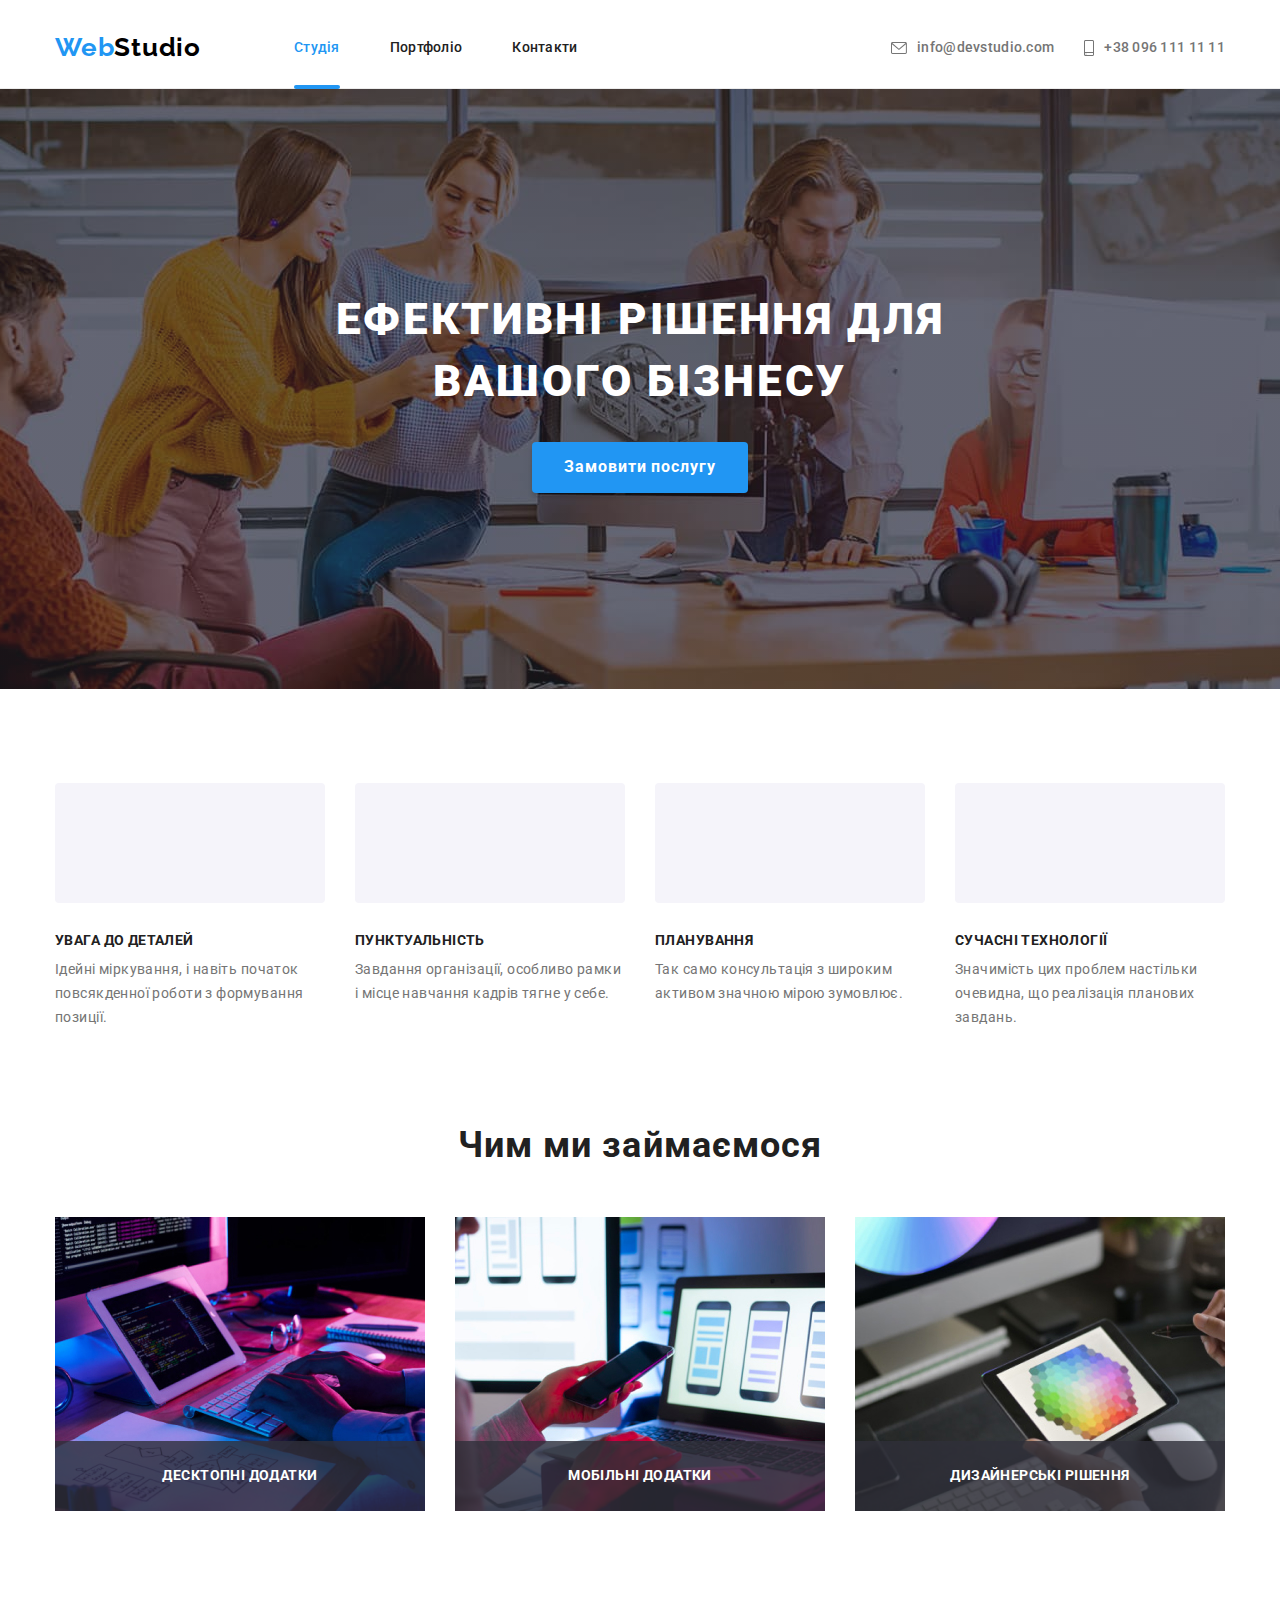
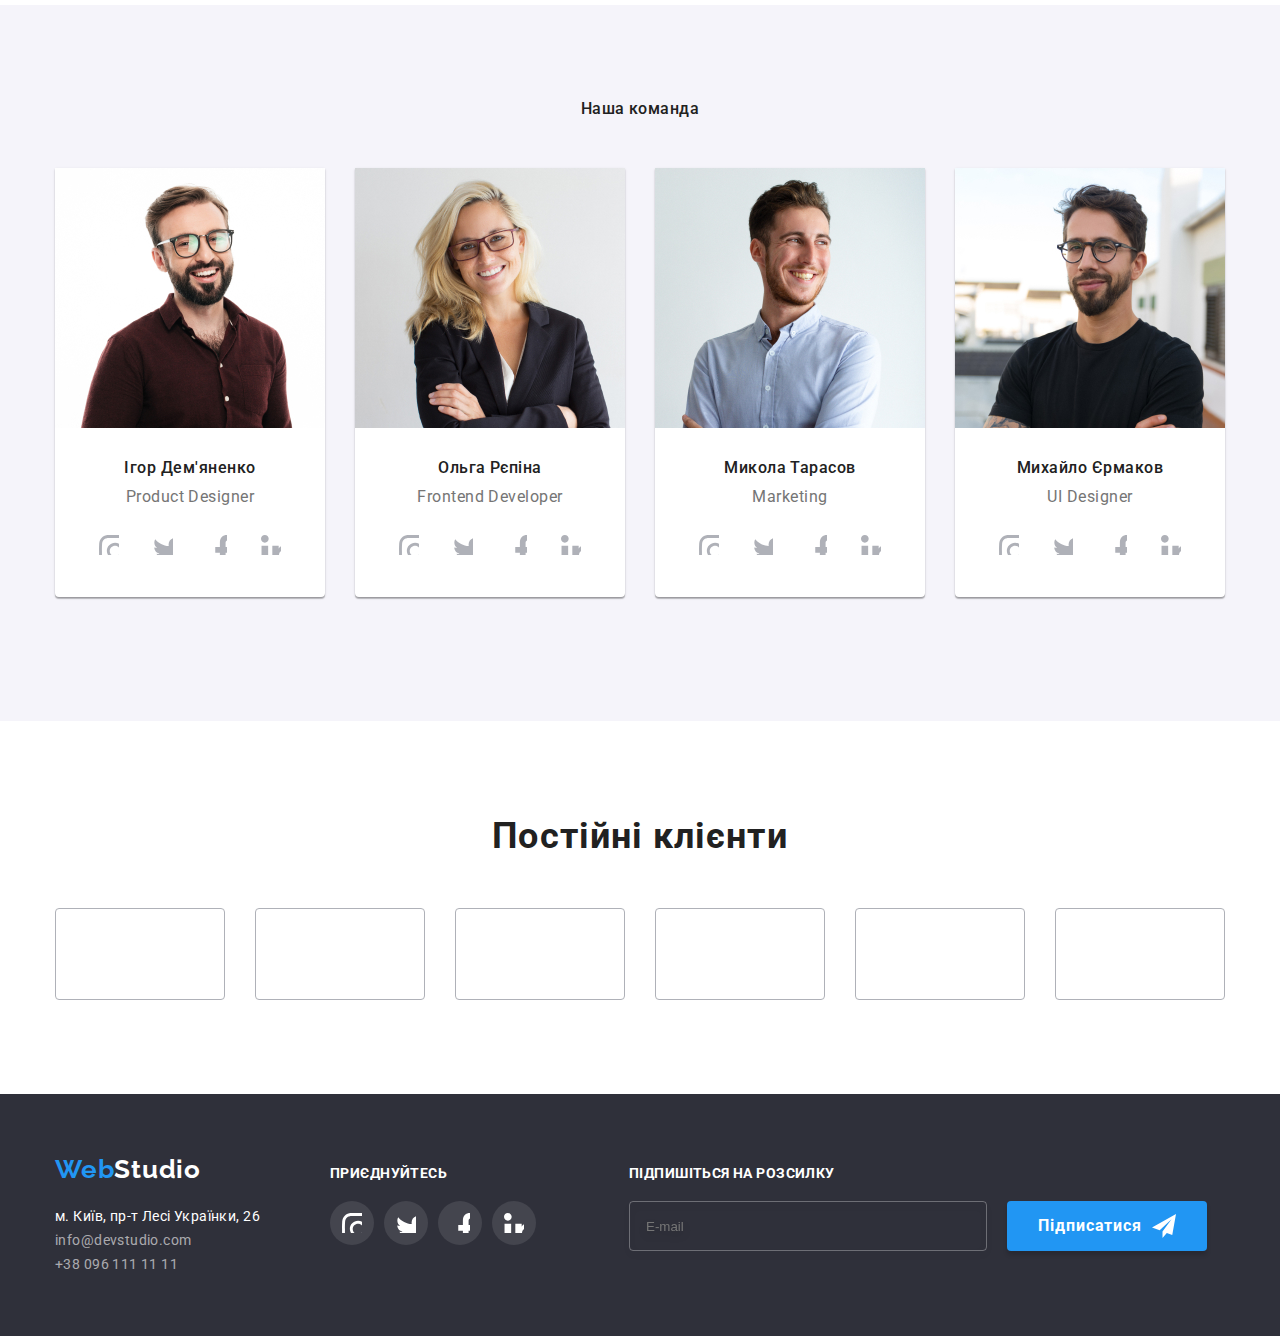
==== commit 6b120c6d: "for mentor" ====
--- a/index.html
+++ b/index.html
@@ -131,7 +131,6 @@
 
     <main class="main">
       <!--Hero-->
-
       <section class="hero section">
         <div class="container">
           <h1 class="hero__title herotitle">
@@ -211,6 +210,9 @@
           <ul class="wwd__list">
             <li class="wwd__item">
               <div class="wwd__card">
+                <picture>
+                  <source srcset="./img/" />
+                </picture>
                 <img
                   src="img/whatdowedo/whatdowedo1.jpg"
                   alt="whatdowedo1"
@@ -257,11 +259,34 @@
           <h2 class="team__title">Наша команда</h2>
           <ul class="team__list">
             <li class="team__item">
-              <img
-                src="img/team/member1.jpg"
-                alt="Ігор Дем'яненко"
-                width="270"
-              />
+              <picture>
+                <source
+                  srcset="
+                    ./img/team/desk/team1x1desk.jpg 270w,
+                    ./img/team/desk/team1x2desk.jpg 540w
+                  "
+                  media="(min-width: 1200px)"
+                  sizes="270px"
+                />
+                <source
+                  srcset="
+                    ./img/team/tab/team1x1tab.jpg 354w,
+                    ./img/team/tab/team1x2tab.jpg 708w
+                  "
+                  media="(min-width: 768px)"
+                  sizes="354px"
+                />
+                <source
+                  srcset="
+                    ./img/team/mob/team1x1mob.jpg 450w,
+                    ./img/team/mob/team1x2mob.jpg 900w
+                  "
+                  sizes="450px"
+                />
+
+                <img src="img/team/member1.jpg" alt="Ігор Дем'яненко" />
+              </picture>
+
               <div class="team__team-card">
                 <h3 class="team__name">Ігор Дем'яненко</h3>
                 <p class="team__text">Product Designer</p>
@@ -306,7 +331,34 @@
               </div>
             </li>
             <li class="team__item">
-              <img src="img/team/member2.jpg" alt="Ольга Рєпіна" width="270" />
+              <picture>
+                <source
+                  srcset="
+                    ./img/team/desk/team2x1desk.jpg 270w,
+                    ./img/team/desk/team2x2desk.jpg 540w
+                  "
+                  media="(min-width: 1200px)"
+                  sizes="270px"
+                />
+                <source
+                  srcset="
+                    ./img/team/tab/team2x1tab.jpg 354w,
+                    ./img/team/tab/team2x2tab.jpg 708w
+                  "
+                  media="(min-width: 768px)"
+                  sizes="354px"
+                />
+                <source
+                  srcset="
+                    ./img/team/mob/team2x1mob.jpg 450w,
+                    ./img/team/mob/team2x2mob.jpg 900w
+                  "
+                  sizes="450px"
+                />
+
+                <img src="img/team/member2.jpg" alt="Ольга Рєпіна" />
+              </picture>
+
               <div class="team__team-card">
                 <h3 class="team__name">Ольга Рєпіна</h3>
                 <p class="team__text">Frontend Developer</p>
@@ -351,11 +403,34 @@
               </div>
             </li>
             <li class="team__item">
-              <img
-                src="img/team/member3.jpg"
-                alt="Микола Тарасов"
-                width="270"
-              />
+              <picture>
+                <source
+                  srcset="
+                    ./img/team/desk/team3x1desk.jpg 270w,
+                    ./img/team/desk/team3x2desk.jpg 540w
+                  "
+                  media="(min-width: 1200px)"
+                  sizes="270px"
+                />
+                <source
+                  srcset="
+                    ./img/team/tab/team3x1tab.jpg 354w,
+                    ./img/team/tab/team3x2tab.jpg 708w
+                  "
+                  media="(min-width: 768px)"
+                  sizes="354px"
+                />
+                <source
+                  srcset="
+                    ./img/team/mob/team3x1mob.jpg 450w,
+                    ./img/team/mob/team3x2mob.jpg 900w
+                  "
+                  sizes="450px"
+                />
+
+                <img src="img/team/member3.jpg" alt="Микола Тарасов" />
+              </picture>
+
               <div class="team__team-card">
                 <h3 class="team__name">Микола Тарасов</h3>
                 <p class="team__text">Marketing</p>
@@ -400,11 +475,34 @@
               </div>
             </li>
             <li class="team__item">
-              <img
-                src="img/team/member4.jpg"
-                alt="Михайло Єрмаков"
-                width="270"
-              />
+              <picture>
+                <source
+                  srcset="
+                    ./img/team/desk/team4x1desk.jpg 270w,
+                    ./img/team/desk/team4x2desk.jpg 540w
+                  "
+                  media="(min-width: 1200px)"
+                  sizes="270px"
+                />
+                <source
+                  srcset="
+                    ./img/team/tab/team4x1tab.jpg 354w,
+                    ./img/team/tab/team4x2tab.jpg 708w
+                  "
+                  media="(min-width: 768px)"
+                  sizes="354px"
+                />
+                <source
+                  srcset="
+                    ./img/team/mob/team4x1mob.jpg 450w,
+                    ./img/team/mob/team4x2mob.jpg 900w
+                  "
+                  sizes="450px"
+                />
+
+                <img src="img/team/member4.jpg" alt="Михайло Єрмаков" />
+              </picture>
+
               <div class="team__team-card">
                 <h3 class="team__name">Михайло Єрмаков</h3>
                 <p class="team__text">UI Designer</p>
--- a/css/main.min.css
+++ b/css/main.min.css
@@ -1 +1 @@
-body{font-family:"Roboto",sans-serif;color:#212121;font-weight:400;margin-right:auto;margin-left:auto;margin-bottom:0}*,*::after,*::before{box-sizing:border-box}ul{list-style:none;padding-left:0}h1,h2,h3,h4,h5,h6,p,ul{margin-top:0;margin-bottom:0}img{display:block}button{cursor:pointer;font-family:inherit}.container{max-width:480px;margin:0 auto;padding-left:15px;padding-right:15px}@media screen and (min-width: 768px){.container{max-width:768px}}@media screen and (min-width: 1200px){.container{max-width:1200px}}a{text-decoration:none;cursor:pointer}.header__list{display:none}@media screen and (min-width: 768px){.header__list{display:flex;align-items:center}}@media screen and (min-width: 1200px){.header__list{display:flex;align-items:center}}@media only screen and (max-width: 767.5px){.header__nav{padding-top:16px;padding-bottom:16px;display:flex;align-items:center;justify-content:space-between}}@media screen and (min-width: 768px){.header__nav{display:flex;align-items:center}}@media screen and (min-width: 1200px){.header__nav{display:flex;align-items:center}}@media screen and (min-width: 768px){.header__container{display:flex;align-items:center}}.pages:not(:last-child){margin-right:50px}@media screen and (min-width: 1200px){.contact:not(:last-child){margin-right:30px}}.header__link{color:#212121;position:relative}.header__link:hover,.header__link:focus{color:#2196f3}.header__link--current{color:#2196f3}.header__link--current::after{color:#2196f3;content:"";position:absolute;bottom:-1px;left:0;display:block;width:100%;height:4px;background-color:#2196f3;border-radius:2px}.header__logo,.footer__logo{font-family:"Raleway",sans-serif;font-weight:700;font-size:24px;line-height:1.1;letter-spacing:0.03em;color:#2196f3}@media screen and (min-width: 1200px){.header__logo,.footer__logo{font-weight:700;font-size:26px;line-height:1.2;letter-spacing:0.03em}}.logo{padding-top:16px;padding-bottom:16px}@media screen and (min-width: 768px){.logo{margin-right:88px}}@media screen and (min-width: 1200px){.logo{margin-right:93px}}.header__logo-studio{color:#000}.header__link{font-weight:500;font-size:14px;line-height:1.1;letter-spacing:0.02em;transition-property:color;transition-duration:250ms;transition-timing-function:cubic-bezier(0.4, 0, 0.2, 1)}@media screen and (min-width: 768px){.header__link{display:inline-block;padding-top:32px;padding-bottom:32px;padding-left:0;padding-right:0}}.contacts{display:none}@media only screen and (max-width: 1199.5px){.contacts{margin-left:auto}}@media screen and (min-width: 768px){.contacts{display:block;text-align:start}}@media screen and (min-width: 1200px){.contacts{display:inline-flex;align-items:center;margin-left:auto}}@media only screen and (max-width: 1199.5px){.contacts__link{padding-top:0;padding-bottom:0}}@media screen and (min-width: 1200px){.contacts__link{color:#757575;display:flex;align-items:center}}.contact__icon-mail{height:12px;width:16px}.contact__icon-phone{height:16px;width:10px}.icon-contact{margin-right:10px;fill:#757575;transition-property:fill;transition-duration:250ms;transition-timing-function:cubic-bezier(0.4, 0, 0.2, 1)}.contacts__link:hover .icon-contact,.contacts__link:focus .icon-contact{fill:#2196f3}.header{border-bottom:1px solid #ececec}.menu-toggle{border:none;padding:0;margin:0;background-color:rgba(0,0,0,0)}@media screen and (min-width: 768px){.menu-toggle{display:none}}.menu-container{padding-top:48px;padding-left:40px;position:fixed;top:0;left:0;width:100vw;height:100vh;background-color:#fff;z-index:999;transform:translateX(100%);transition-property:transform;transition-duration:250ms;transition-timing-function:cubic-bezier(0.4, 0, 0.2, 1)}.menu-container.is-open{transform:translateX(0)}.menu-container__close-btn{position:absolute;top:10px;right:15px}.mobile-cbtn__icon{width:40px;height:40px;cursor:pointer;display:flex;align-items:center;justify-content:center;transition-property:fill;transition-duration:250ms;transition-timing-function:cubic-bezier(0.4, 0, 0.2, 1)}.mobile-cbtn__icon:hover,.mobile-cbtn__icon:focus{fill:#2196f3}.mobile-nav{margin-bottom:302px}.mobile-nav__item{font-weight:500;font-size:40px;line-height:1.2;letter-spacing:.02em}.mobile-nav__item:not(:last-child){margin-bottom:32px}.mobile-nav__item--current{color:#2196f3}.mobile-contacts__list{margin-bottom:64px}.mobile-contacts__item:not(:last-child){margin-bottom:32px}.mobile-contacts__tel{font-weight:500;font-size:34px;line-height:1.2;letter-spacing:.02em;color:#2196f3}.mobile-contacts__mail{font-weight:500;font-size:24px;line-height:28px;letter-spacing:.02em;color:#757575}.mobile-social__list{display:flex}.mobile-social__item{font-weight:500;font-size:18px;line-height:1.2;letter-spacing:.02em}.mobile-social__item:not(:last-child){padding-right:10px;border-right:1px solid rgba(33,33,33,.2)}.mobile-social__item:not(:first-child){padding-left:10px}.mobile-social__link{color:#2196f3}.hero{max-width:480px;height:400px;margin-left:auto;margin-right:auto;padding-top:118px;padding-bottom:198px;background-color:#c4c4c4;background-image:linear-gradient(rgba(47, 48, 58, 0.4), rgba(47, 48, 58, 0.4)),url(../img/background/mobiback1x.jpg);background-position:center;background-repeat:no-repeat;background-size:cover}@media(-webkit-min-device-pixel-ratio: 2),(min-resolution: 192dpi){.hero{background-image:linear-gradient(rgba(47, 48, 58, 0.4), rgba(47, 48, 58, 0.4)),url(../img/background/mobiback2x.jpg)}}@media screen and (min-width: 768px){.hero{max-width:768px;height:400px;background-color:#c4c4c4;background-image:linear-gradient(rgba(47, 48, 58, 0.4), rgba(47, 48, 58, 0.4)),url(../img/background/tabletback1x.jpg)}}@media screen and (min-width: 768px)and (-webkit-min-device-pixel-ratio: 2),screen and (min-width: 768px)and (min-resolution: 192dpi){.hero{background-image:linear-gradient(rgba(47, 48, 58, 0.4), rgba(47, 48, 58, 0.4)),url(../img/background/tabletback2x.jpg)}}@media screen and (min-width: 1200px){.hero{max-width:1600px;height:600px;padding-top:200px;padding-bottom:200px;background-color:#c4c4c4;background-image:linear-gradient(rgba(47, 48, 58, 0.4), rgba(47, 48, 58, 0.4)),url(../img/background/deskback1x.jpg)}}@media screen and (min-width: 1200px)and (-webkit-min-device-pixel-ratio: 2),screen and (min-width: 1200px)and (min-resolution: 192dpi){.hero{background-image:linear-gradient(rgba(47, 48, 58, 0.4), rgba(47, 48, 58, 0.4)),url(../img/background/deskback2x.jpg)}}.herotitle{margin-left:auto;margin-right:auto}.hero__title{max-width:360px;font-weight:900;font-size:26px;line-height:1.6;letter-spacing:0.06em;text-align:center;text-transform:uppercase;color:#fff}@media screen and (min-width: 1200px){.hero__title{max-width:696px;font-weight:900;font-size:44px;line-height:1.4;letter-spacing:0.06em}}.btn-order{margin-top:30px;margin-right:auto;margin-left:auto}.hero__button{font-weight:700;font-size:16px;line-height:1.9;letter-spacing:0.06em;display:flex;align-items:center;text-align:center;color:#fff;background-color:#2196f3;box-shadow:0px 4px 4px rgba(0,0,0,.15);border-radius:4px;border:none;padding:10px 32px;transition-property:background-color;transition-duration:250ms;transition-timing-function:cubic-bezier(0.4, 0, 0.2, 1)}.hero__button:hover,.hero__button:focus{background-color:#188ce8}.visually-hidden{position:absolute;white-space:nowrap;width:1px;height:1px;overflow:hidden;border:0;padding:0;clip:rect(0 0 0 0);-webkit-clip-path:inset(50%);clip-path:inset(50%);margin:-1px}@media screen and (min-width: 768px){.advantages__list{display:flex;flex-wrap:wrap;gap:30px}}@media screen and (min-width: 1200px){.advantages__list{flex-shrink:1;padding-left:0}}.advantage__item{max-width:450px}@media screen and (min-width: 768px){.advantage__item{width:354px}}.advantages{padding-top:60px;padding-bottom:60px}@media screen and (min-width: 1200px){.advantages{padding-top:94px;padding-bottom:94px}}.advantages__title{font-weight:700;font-size:14px;line-height:1.1;letter-spacing:0.03em;margin-bottom:10px;margin-top:30px;text-transform:uppercase;text-align:center}@media screen and (min-width: 768px){.advantages__title{text-align:left}}.advantages__text{font-size:14px;line-height:1.7;letter-spacing:0.03em;color:#757575;max-width:450px}@media screen and (min-width: 768px){.advantages__text{width:354px}}@media screen and (min-width: 1200px){.advantages__text{width:270px}}.advantages__advanicon{display:flex;align-items:center;justify-content:center;border-radius:4px;background-color:#f5f4fa;width:100%;height:120px}@media screen and (min-width: 768px){.advantages__advanicon{width:100%}}@media screen and (min-width: 1200px){.advantages__advanicon{height:120px;width:270px}}.advantages__icon{height:70px}.wwd{display:none}@media screen and (min-width: 1200px){.wwd{display:flex}}.wwd__title{font-weight:700;font-size:36px;line-height:1.2;letter-spacing:0.03em;text-align:center;margin-bottom:50px}.wwd__list{display:flex;gap:30px;padding-left:0}.wwd__image{display:block}.wwd__card{position:relative}.wwd__card-text{position:absolute;bottom:0;right:0;display:flex;justify-content:center;align-items:center;width:370px;height:70px;background:rgba(47,48,58,.8)}.wwd__text{font-weight:700;font-size:14px;line-height:1.1;letter-spacing:0.03em;text-align:center;text-transform:uppercase;color:#fff}.wwd{padding-bottom:94px}.team{padding-top:60px;padding-bottom:60px;background-color:#f5f4fa}@media screen and (min-width: 1200px){.team{padding-top:94px;padding-bottom:94px}}.team__title{font-weight:500;font-size:16px;line-height:1.2;letter-spacing:0.03em;text-align:center;margin-bottom:50px}.team__list{margin-bottom:30px}@media screen and (min-width: 768px){.team__list{display:flex;flex-wrap:wrap;gap:30px}}.team .section{padding-bottom:30px;padding-top:30px}.team__name{font-weight:500;font-size:16px;line-height:1.2;letter-spacing:0.03em}.team__text{font-size:16px;line-height:1.2;letter-spacing:0.03em;color:#757575;margin-top:10px;margin-bottom:16px}.team__item{background-color:#fff;box-shadow:0px 1px 3px rgba(0,0,0,.12),0px 1px 1px rgba(0,0,0,.14),0px 2px 1px rgba(0,0,0,.2);border-radius:0px 0px 4px 4px;max-width:480px}@media screen and (min-width: 768px){.team__item{width:354px}}@media screen and (min-width: 1200px){.team__item{width:270px}}.team__team-card{text-align:center;padding-top:30px;padding-bottom:30px}.team__social-list{display:flex;align-items:center;justify-content:center;gap:10px;padding-left:32px;padding-right:32px}.team__s-link{width:44px;height:44px;border-radius:50%;display:flex;align-items:center;justify-content:center;transition-property:background-color;transition-duration:250ms;transition-timing-function:cubic-bezier(0.4, 0, 0.2, 1)}.team__s-link:hover,.team__s-link:focus{background-color:#2196f3}.team__icon{fill:#afb1b8;transition-property:fill;transition-duration:250ms;transition-timing-function:cubic-bezier(0.4, 0, 0.2, 1)}.team__s-link:hover .team__icon,.team__s-link:focus .team__icon{fill:#fff}.clients{padding-top:60px;padding-bottom:60px}@media screen and (min-width: 1200px){.clients{padding-top:94px;padding-bottom:94px}}.clients__title{font-weight:700;font-size:36px;line-height:1.2;letter-spacing:0.03em;text-align:center;margin-bottom:50px}.clients__list{display:flex;gap:30px}@media only screen and (max-width: 1199.5px){.clients__list{flex-wrap:wrap}}.clients__link-client{display:flex;align-items:center;justify-content:center;width:210px;height:92px;border:1px solid #afb1b8;border-radius:4px;transition-property:border-color;transition-duration:250ms;transition-timing-function:cubic-bezier(0.4, 0, 0.2, 1)}.clients__link-client:hover,.clients__link-client:focus{border-color:#2196f3;fill:#2196f3}@media screen and (min-width: 768px){.clients__link-client{width:226px}}@media screen and (min-width: 1200px){.clients__link-client{width:170px}}.clients__item-client{width:106px;height:60px;fill:#afb1b8;transition-property:fill;transition-duration:250ms;transition-timing-function:cubic-bezier(0.4, 0, 0.2, 1)}.clients__link-client:hover .clients__item-client,.clients__link-client:focus .clients__item-client{border-color:#2196f3;fill:#2196f3}.clients__link-client:hover,.clients__link-client:focus,.clients__link-client:hover .clients__item-client,.clients__link-client:focus .clients__item-client{border-color:#2196f3;fill:#2196f3}.footer{max-width:480px;padding-top:60px;padding-bottom:60px;background-color:#2f303a;margin-left:auto;margin-right:auto}@media only screen and (max-width: 1199.5px){.footer{text-align:center}}@media screen and (min-width: 768px){.footer{max-width:768px}}@media screen and (min-width: 1200px){.footer{max-width:1600px}}.footer__logo-studio{color:#fff}.address__link,.address__map{font-size:14px;line-height:1.7;letter-spacing:0.03em;color:rgba(255,255,255,.6);font-style:normal;transition-property:color;transition-duration:250ms;transition-timing-function:cubic-bezier(0.4, 0, 0.2, 1)}.address__map{color:#fff}.address__link:hover,.address__link:focus,.address__map:hover,.address__map:focus{color:#fff}.address__footer .address__item:not(:last-child){margin-bottom:9px}.address__list{margin-top:20px}@media screen and (min-width: 1200px){.joinus{margin-left:70px}}@media only screen and (max-width: 767.5px){.joinus{margin-top:60px}}.joinus__title,.mailing__title{font-weight:700;font-size:14px;line-height:1.1;letter-spacing:0.03em;text-transform:uppercase;color:#fff}@media screen and (min-width: 768px){.joinus__title,.mailing__title{margin-bottom:20px}}.joinus__list{display:flex;gap:10px;margin-top:20px}@media only screen and (max-width: 767.5px){.joinus__list{justify-content:center;margin-bottom:60px}}.joinus__link{width:44px;height:44px;background-color:rgba(255,255,255,.1);border-radius:50%;display:flex;align-items:center;justify-content:center;transition-property:background-color;transition-duration:250ms;transition-timing-function:cubic-bezier(0.4, 0, 0.2, 1)}.joinus__link:hover,.joinus__link:focus{background-color:#2196f3}.joinus__icon{fill:#fff}@media screen and (min-width: 768px){.footer__tablet{display:flex;align-items:baseline;justify-content:space-around;margin-bottom:60px}}@media screen and (min-width: 1200px){.footer__tablet{margin-bottom:0}}@media screen and (min-width: 1200px){.mailing{margin-left:93px}}@media screen and (min-width: 1200px){.mailing__sendmail{margin-top:20px}}.mailing__input{width:calc(100% - 30px);height:50px;padding-left:16px;background-color:rgba(0,0,0,0);border:1px solid rgba(255,255,255,.3);filter:drop-shadow(0px 4px 4px rgba(0, 0, 0, 0.15));border-radius:4px}@media screen and (min-width: 768px){.mailing__input{width:450px;margin-bottom:20px}}@media screen and (min-width: 1200px){.mailing__input{width:358px;margin-bottom:0}}@media only screen and (max-width: 767.5px){.mailing__input{margin-top:20px;margin-bottom:20px}}.mailing__input textarea::-moz-placeholder{font-family:"Roboto";font-weight:400;font-size:16px;line-height:1.2;letter-spacing:0.03em;display:flex;align-items:center;color:rgba(255,255,255,.6)}.mailing__input textarea:-ms-input-placeholder{font-family:"Roboto";font-weight:400;font-size:16px;line-height:1.2;letter-spacing:0.03em;display:flex;align-items:center;color:rgba(255,255,255,.6)}.mailing__input textarea::placeholder{font-family:"Roboto";font-weight:400;font-size:16px;line-height:1.2;letter-spacing:0.03em;display:flex;align-items:center;color:rgba(255,255,255,.6)}.mailing__btn-submit{width:200px;height:50px;font-weight:700;font-size:16px;line-height:1.9;letter-spacing:0.06em;text-align:center;justify-content:center;margin-left:12px;color:#fff;background-color:#2196f3;box-shadow:0px 4px 4px rgba(0,0,0,.15);border-radius:4px;border:none;cursor:pointer;transition-property:background-color,box-shadow;transition-duration:250ms;transition-timing-function:cubic-bezier(0.4, 0, 0.2, 1)}.mailing__btn-submit:hover,.mailing__btn-submit:focus{background-color:#188ce8;box-shadow:0px 4px 4px rgba(0,0,0,.15)}@media screen and (min-width: 1200px){.mailing__btn-submit{margin-left:20px}}@media only screen and (max-width: 767.5px){.mailing__fieldmail,.mailing__form,.mailing__btn-submit{text-align:center;margin-right:auto;margin-left:auto}}@media screen and (min-width: 1200px){.mailing__fieldmail,.mailing__form,.mailing__btn-submit{display:flex;align-items:center}}.mailing__icon-wrap{height:24px;width:24px;margin-left:10px;fill:#fff}.footer .container{display:block}@media screen and (min-width: 1200px){.footer .container{display:flex;align-items:baseline}}.backdrop{position:fixed;top:0;left:0;width:100%;height:100%;background-color:rgba(0,0,0,.2);opacity:1;transition-property:opacity;transition-duration:250ms;transition-timing-function:cubic-bezier(0.4, 0, 0.2, 1)}.backdrop--is-hidden{opacity:0;pointer-events:none;visibility:hidden}.backdrop__modal{transform:translate(-50%, -50%) scale(0.8)}.backdrop__modal{position:absolute;top:50%;left:50%;min-height:580px;min-width:530px;padding-top:40px;padding-right:40px;padding-left:40px;padding-bottom:40px;background-color:#fff;box-shadow:0px 1px 3px rgba(0,0,0,.12),0px 1px 1px rgba(0,0,0,.14),0px 2px 1px rgba(0,0,0,.2);border-radius:4px;transform:translate(-50%, -50%) scale(1);transition-property:opacity;transition-duration:250ms;transition-timing-function:cubic-bezier(0.4, 0, 0.2, 1)}.backdrop__title{font-weight:700;font-size:20px;line-height:1.1;letter-spacing:0.03em;text-align:center;margin-bottom:12px;color:#212121}.close-btn{position:absolute;top:8px;right:8px;width:30px;height:30px;cursor:pointer;border:1px solid rgba(0,0,0,.1);border-radius:50%;display:flex;align-items:center;justify-content:center;transition-property:fill;transition-duration:250ms;transition-timing-function:cubic-bezier(0.4, 0, 0.2, 1)}.close-btn:hover,.close-btn:focus{fill:#2196f3}.submit-form{width:448px;margin-right:auto;margin-left:auto;display:block}.submit-form__field{width:100%;margin-bottom:10px}.submit-form__input-wrap{position:relative}.submit-form__icon{position:absolute;left:15px;top:50%;transform:translateY(-50%);transition-property:fill;transition-duration:250ms;transition-timing-function:cubic-bezier(0.4, 0, 0.2, 1)}.submit-form__input:focus+.submit-form__icon{fill:#2196f3}.submit-form__input:focus,.submit-form__comment:focus{border:1px solid #2196f3;outline:none}.submit-form__label{font-weight:400;font-size:12px;line-height:1.2;letter-spacing:0.01em;color:#757575}.submit-form__input,.submit-form__comment{position:relative;display:flex;height:40px;width:100%;margin-top:4px;padding-left:42px;border:1px solid rgba(33,33,33,.2);border-radius:4px;cursor:pointer;transition-property:border;transition-duration:250ms;transition-timing-function:cubic-bezier(0.4, 0, 0.2, 1)}.submit-form__comment{height:120px;width:100%;margin-bottom:20px;padding-top:10px;padding-bottom:10px;padding-right:12px;padding-left:12px;resize:none;border:1px solid rgba(33,33,33,.2);border-radius:4px;cursor:pointer}.form-comment textarea::-moz-placeholder{font-weight:400;font-size:12px;line-height:1.2;letter-spacing:0.01em;color:rgba(117,117,117,.5)}.form-comment textarea:-ms-input-placeholder{font-weight:400;font-size:12px;line-height:1.2;letter-spacing:0.01em;color:rgba(117,117,117,.5)}.form-comment textarea::placeholder{font-weight:400;font-size:12px;line-height:1.2;letter-spacing:0.01em;color:rgba(117,117,117,.5)}.form-checkbox{display:flex;align-items:center;justify-content:center;flex-direction:row-reverse;font-weight:400;font-size:14px;line-height:1.7;letter-spacing:0.03em;color:#757575;margin-bottom:30px}.submit-form__checkbox{position:absolute;white-space:nowrap;width:1px;height:1px;overflow:hidden;border:0;padding:0;clip:rect(0 0 0 0);-webkit-clip-path:inset(50%);clip-path:inset(50%);margin:-1px}.submit-form__customckbx{display:flex;align-items:center;justify-content:center;margin-right:8px;width:16px;height:15px;background-color:#fff;border:2px solid #212121;border-radius:3px}.submit-form__termbox{width:16px;height:12px;fill:#fff}.submit-form__checkbox:checked+.submit-form__customckbx{border:2px solid #2196f3;background-color:#2196f3;background-origin:border-box}.submit-form__policy{-webkit-text-decoration-line:underline;text-decoration-line:underline;cursor:pointer;color:#2196f3}.btn-submit{padding-top:10px;padding-bottom:10px;padding-right:52px;padding-left:52px;margin-left:auto;margin-right:auto;font-weight:700;font-size:16px;line-height:1.9;letter-spacing:0.06em;display:flex;align-items:center;justify-content:center;color:#fff;background-color:#2196f3;box-shadow:0px 4px 4px rgba(0,0,0,.15);border:none;border-radius:4px;cursor:pointer;transition-property:background-color,box-shadow;transition-duration:250ms;transition-timing-function:cubic-bezier(0.4, 0, 0.2, 1)}.btn-submit:hover,.btn-submit:focus{background-color:#188ce8;box-shadow:0px 4px 4px rgba(0,0,0,.15)}.portfolio__section{padding-bottom:94px;padding-top:94px}.portfolio__filter{display:flex;align-items:center;justify-content:center;gap:8px}.portfolio__button{font-weight:500;font-size:16px;line-height:1.6;letter-spacing:0.03em;text-align:center;padding:6px 22px;border-radius:4px;border:0;transition-property:color,background-color,box-shadow;transition-duration:250ms;transition-timing-function:cubic-bezier(0.4, 0, 0.2, 1)}.portfolio__button:hover,.portfolio__button:focus{color:#fff;background-color:#2196f3;box-shadow:0px 3px 1px rgba(0,0,0,.1),0px 1px 2px rgba(0,0,0,.08),0px 2px 2px rgba(0,0,0,.12);border-radius:4px}.portfolio-list{display:flex;flex-wrap:wrap;gap:30px;padding-left:0;margin-top:50px}.portfolio-list__sign{border-bottom:1px solid #eee;border-left:1px solid #eee;border-right:1px solid #eee;padding-top:20px;padding-bottom:20px;padding-left:24px;padding-right:24px}.portfolio-list__image{position:relative;overflow:hidden}.portfolio-list__item{max-width:370px;transition-property:box-shadow;transition-duration:250ms;transition-timing-function:cubic-bezier(0.4, 0, 0.2, 1)}.portfolio-list__item:hover,.portfolio-list__item:focus{box-shadow:0px 1px 1px rgba(0,0,0,.12),0px 4px 4px rgba(0,0,0,.06),1px 4px 6px rgba(0,0,0,.16)}.portfolio-list__title{font-weight:700;font-size:18px;line-height:2;letter-spacing:0.06em;text-align:left}.portfolio-list__text{font-size:16px;line-height:1.9;letter-spacing:0.03em;color:#757575;text-align:left;margin-top:4px}.portfolio-list__onhover{position:absolute;top:0;left:0;padding-left:24px;padding-right:24px;padding-top:63px;padding-bottom:63px;width:370px;font-weight:400;font-size:18px;line-height:1.6;letter-spacing:0.03em;color:#fff;background-color:rgba(33,150,243,.9);transform:translateY(99%);transition-property:transform;transition-duration:250ms;transition-timing-function:cubic-bezier(0.4, 0, 0.2, 1)}.portfolio-list__item:hover .portfolio-list__onhover,.portfolio-list__item:focus .portfolio-list__onhover{transform:translateY(0%)}/*# sourceMappingURL=main.min.css.map */+body{font-family:"Roboto",sans-serif;color:#212121;font-weight:400;margin-right:auto;margin-left:auto;margin-bottom:0}*,*::after,*::before{box-sizing:border-box}ul{list-style:none;padding-left:0}h1,h2,h3,h4,h5,h6,p,ul{margin-top:0;margin-bottom:0}img{display:block}button{cursor:pointer;font-family:inherit}.container{max-width:480px;margin:0 auto;padding-left:15px;padding-right:15px}@media screen and (min-width: 768px){.container{max-width:768px}}@media screen and (min-width: 1200px){.container{max-width:1200px}}a{text-decoration:none;cursor:pointer}.header__list{display:none}@media screen and (min-width: 768px){.header__list{display:flex;align-items:center}}@media screen and (min-width: 1200px){.header__list{display:flex;align-items:center}}@media only screen and (max-width: 767.5px){.header__nav{padding-top:16px;padding-bottom:16px;display:flex;align-items:center;justify-content:space-between}}@media screen and (min-width: 768px){.header__nav{display:flex;align-items:center}}@media screen and (min-width: 1200px){.header__nav{display:flex;align-items:center}}@media screen and (min-width: 768px){.header__container{display:flex;align-items:center}}.pages:not(:last-child){margin-right:50px}@media screen and (min-width: 1200px){.contact:not(:last-child){margin-right:30px}}.header__link{color:#212121;position:relative}.header__link:hover,.header__link:focus{color:#2196f3}.header__link--current{color:#2196f3}.header__link--current::after{color:#2196f3;content:"";position:absolute;bottom:-1px;left:0;display:block;width:100%;height:4px;background-color:#2196f3;border-radius:2px}.header__logo,.footer__logo{font-family:"Raleway",sans-serif;font-weight:700;font-size:24px;line-height:1.1;letter-spacing:0.03em;color:#2196f3}@media screen and (min-width: 1200px){.header__logo,.footer__logo{font-weight:700;font-size:26px;line-height:1.2;letter-spacing:0.03em}}.logo{padding-top:16px;padding-bottom:16px}@media screen and (min-width: 768px){.logo{margin-right:88px}}@media screen and (min-width: 1200px){.logo{margin-right:93px}}.header__logo-studio{color:#000}.header__link{font-weight:500;font-size:14px;line-height:1.1;letter-spacing:0.02em;transition-property:color;transition-duration:250ms;transition-timing-function:cubic-bezier(0.4, 0, 0.2, 1)}@media screen and (min-width: 768px){.header__link{display:inline-block;padding-top:32px;padding-bottom:32px;padding-left:0;padding-right:0}}.contacts{display:none}@media only screen and (max-width: 1199.5px){.contacts{margin-left:auto}}@media screen and (min-width: 768px){.contacts{display:block;text-align:start}}@media screen and (min-width: 1200px){.contacts{display:inline-flex;align-items:center;margin-left:auto}}@media only screen and (max-width: 1199.5px){.contacts__link{padding-top:0;padding-bottom:0}}@media screen and (min-width: 1200px){.contacts__link{color:#757575;display:flex;align-items:center}}.contact__icon-mail{height:12px;width:16px}.contact__icon-phone{height:16px;width:10px}.icon-contact{margin-right:10px;fill:#757575;transition-property:fill;transition-duration:250ms;transition-timing-function:cubic-bezier(0.4, 0, 0.2, 1)}.contacts__link:hover .icon-contact,.contacts__link:focus .icon-contact{fill:#2196f3}.header{border-bottom:1px solid #ececec}.menu-toggle{border:none;padding:0;margin:0;background-color:rgba(0,0,0,0)}@media screen and (min-width: 768px){.menu-toggle{display:none}}.menu-container{padding-top:48px;padding-left:40px;position:fixed;top:0;left:0;width:100vw;height:100vh;background-color:#fff;z-index:999;transform:translateX(100%);transition-property:transform;transition-duration:250ms;transition-timing-function:cubic-bezier(0.4, 0, 0.2, 1)}.menu-container.is-open{transform:translateX(0)}.menu-container__close-btn{position:absolute;top:10px;right:15px}.mobile-cbtn__icon{width:40px;height:40px;cursor:pointer;display:flex;align-items:center;justify-content:center;transition-property:fill;transition-duration:250ms;transition-timing-function:cubic-bezier(0.4, 0, 0.2, 1)}.mobile-cbtn__icon:hover,.mobile-cbtn__icon:focus{fill:#2196f3}.mobile-nav{margin-bottom:302px}.mobile-nav__item{font-weight:500;font-size:40px;line-height:1.2;letter-spacing:.02em}.mobile-nav__item:not(:last-child){margin-bottom:32px}.mobile-nav__item--current{color:#2196f3}.mobile-contacts__list{margin-bottom:64px}.mobile-contacts__item:not(:last-child){margin-bottom:32px}.mobile-contacts__tel{font-weight:500;font-size:34px;line-height:1.2;letter-spacing:.02em;color:#2196f3}.mobile-contacts__mail{font-weight:500;font-size:24px;line-height:28px;letter-spacing:.02em;color:#757575}.mobile-social__list{display:flex}.mobile-social__item{font-weight:500;font-size:18px;line-height:1.2;letter-spacing:.02em}.mobile-social__item:not(:last-child){padding-right:10px;border-right:1px solid rgba(33,33,33,.2)}.mobile-social__item:not(:first-child){padding-left:10px}.mobile-social__link{color:#2196f3}.hero{max-width:480px;height:400px;margin-left:auto;margin-right:auto;padding-top:118px;padding-bottom:198px;background-color:#c4c4c4;background-image:linear-gradient(rgba(47, 48, 58, 0.4), rgba(47, 48, 58, 0.4)),url(../img/background/mobiback1x.jpg);background-position:center;background-repeat:no-repeat;background-size:cover}@media(-webkit-min-device-pixel-ratio: 2),(min-resolution: 192dpi){.hero{background-image:linear-gradient(rgba(47, 48, 58, 0.4), rgba(47, 48, 58, 0.4)),url(../img/background/mobiback2x.jpg)}}@media screen and (min-width: 768px){.hero{max-width:768px;height:400px;background-color:#c4c4c4;background-image:linear-gradient(rgba(47, 48, 58, 0.4), rgba(47, 48, 58, 0.4)),url(../img/background/tabletback1x.jpg)}}@media screen and (min-width: 768px)and (-webkit-min-device-pixel-ratio: 2),screen and (min-width: 768px)and (min-resolution: 192dpi){.hero{background-image:linear-gradient(rgba(47, 48, 58, 0.4), rgba(47, 48, 58, 0.4)),url(../img/background/tabletback2x.jpg)}}@media screen and (min-width: 1200px){.hero{max-width:1600px;height:600px;padding-top:200px;padding-bottom:200px;background-color:#c4c4c4;background-image:linear-gradient(rgba(47, 48, 58, 0.4), rgba(47, 48, 58, 0.4)),url(../img/background/deskback1x.jpg)}}@media screen and (min-width: 1200px)and (-webkit-min-device-pixel-ratio: 2),screen and (min-width: 1200px)and (min-resolution: 192dpi){.hero{background-image:linear-gradient(rgba(47, 48, 58, 0.4), rgba(47, 48, 58, 0.4)),url(../img/background/deskback2x.jpg)}}.herotitle{margin-left:auto;margin-right:auto}.hero__title{max-width:360px;font-weight:900;font-size:26px;line-height:1.6;letter-spacing:0.06em;text-align:center;text-transform:uppercase;color:#fff}@media screen and (min-width: 1200px){.hero__title{max-width:696px;font-weight:900;font-size:44px;line-height:1.4;letter-spacing:0.06em}}.btn-order{margin-top:30px;margin-right:auto;margin-left:auto}.hero__button{font-weight:700;font-size:16px;line-height:1.9;letter-spacing:0.06em;display:flex;align-items:center;text-align:center;color:#fff;background-color:#2196f3;box-shadow:0px 4px 4px rgba(0,0,0,.15);border-radius:4px;border:none;padding:10px 32px;transition-property:background-color;transition-duration:250ms;transition-timing-function:cubic-bezier(0.4, 0, 0.2, 1)}.hero__button:hover,.hero__button:focus{background-color:#188ce8}.visually-hidden{position:absolute;white-space:nowrap;width:1px;height:1px;overflow:hidden;border:0;padding:0;clip:rect(0 0 0 0);-webkit-clip-path:inset(50%);clip-path:inset(50%);margin:-1px}@media screen and (min-width: 768px){.advantages__list{display:flex;flex-wrap:wrap;gap:30px}}@media screen and (min-width: 1200px){.advantages__list{flex-shrink:1;padding-left:0}}.advantage__item{max-width:450px}@media screen and (min-width: 768px){.advantage__item{width:354px}}.advantages{padding-top:60px;padding-bottom:60px}@media screen and (min-width: 1200px){.advantages{padding-top:94px;padding-bottom:94px}}.advantages__title{font-weight:700;font-size:14px;line-height:1.1;letter-spacing:0.03em;margin-bottom:10px;margin-top:30px;text-transform:uppercase;text-align:center}@media screen and (min-width: 768px){.advantages__title{text-align:left}}.advantages__text{font-size:14px;line-height:1.7;letter-spacing:0.03em;color:#757575;max-width:450px}@media screen and (min-width: 768px){.advantages__text{width:354px}}@media screen and (min-width: 1200px){.advantages__text{width:270px}}.advantages__advanicon{display:flex;align-items:center;justify-content:center;border-radius:4px;background-color:#f5f4fa;width:100%;height:120px}@media screen and (min-width: 768px){.advantages__advanicon{width:100%}}@media screen and (min-width: 1200px){.advantages__advanicon{height:120px;width:270px}}.advantages__icon{height:70px}.wwd{display:none}@media screen and (min-width: 1200px){.wwd{display:flex}}.wwd__title{font-weight:700;font-size:36px;line-height:1.2;letter-spacing:0.03em;text-align:center;margin-bottom:50px}.wwd__list{display:flex;gap:30px;padding-left:0}.wwd__image{display:block}.wwd__card{position:relative}.wwd__card-text{position:absolute;bottom:0;right:0;display:flex;justify-content:center;align-items:center;width:370px;height:70px;background:rgba(47,48,58,.8)}.wwd__text{font-weight:700;font-size:14px;line-height:1.1;letter-spacing:0.03em;text-align:center;text-transform:uppercase;color:#fff}.wwd{padding-bottom:94px}.team{padding-top:60px;padding-bottom:60px;background-color:#f5f4fa}@media screen and (min-width: 1200px){.team{padding-top:94px;padding-bottom:94px}}.team__title{font-weight:500;font-size:16px;line-height:1.2;letter-spacing:0.03em;text-align:center;margin-bottom:50px}.team__list{margin-bottom:30px}@media screen and (min-width: 768px){.team__list{display:flex;flex-wrap:wrap;gap:30px}}.team .section{padding-bottom:30px;padding-top:30px}.team__name{font-weight:500;font-size:16px;line-height:1.2;letter-spacing:0.03em}.team__text{font-size:16px;line-height:1.2;letter-spacing:0.03em;color:#757575;margin-top:10px;margin-bottom:16px}.team__item{background-color:#fff;box-shadow:0px 1px 3px rgba(0,0,0,.12),0px 1px 1px rgba(0,0,0,.14),0px 2px 1px rgba(0,0,0,.2);border-radius:0px 0px 4px 4px;max-width:480px}@media screen and (min-width: 768px){.team__item{width:354px}}@media screen and (min-width: 1200px){.team__item{width:270px}}.team__team-card{text-align:center;padding-top:30px;padding-bottom:30px}.team__social-list{display:flex;align-items:center;justify-content:center;gap:10px;padding-left:32px;padding-right:32px}.team__s-link{width:44px;height:44px;border-radius:50%;display:flex;align-items:center;justify-content:center;transition-property:background-color;transition-duration:250ms;transition-timing-function:cubic-bezier(0.4, 0, 0.2, 1)}.team__s-link:hover,.team__s-link:focus{background-color:#2196f3}.team__icon{fill:#afb1b8;transition-property:fill;transition-duration:250ms;transition-timing-function:cubic-bezier(0.4, 0, 0.2, 1)}.team__s-link:hover .team__icon,.team__s-link:focus .team__icon{fill:#fff}.clients{padding-top:60px;padding-bottom:60px}@media screen and (min-width: 1200px){.clients{padding-top:94px;padding-bottom:94px}}.clients__title{font-weight:700;font-size:36px;line-height:1.2;letter-spacing:0.03em;text-align:center;margin-bottom:50px}.clients__list{display:flex;gap:30px}@media only screen and (max-width: 1199.5px){.clients__list{flex-wrap:wrap}}.clients__link-client{display:flex;align-items:center;justify-content:center;width:210px;height:92px;border:1px solid #afb1b8;border-radius:4px;transition-property:border-color;transition-duration:250ms;transition-timing-function:cubic-bezier(0.4, 0, 0.2, 1)}.clients__link-client:hover,.clients__link-client:focus{border-color:#2196f3;fill:#2196f3}@media screen and (min-width: 768px){.clients__link-client{width:226px}}@media screen and (min-width: 1200px){.clients__link-client{width:170px}}.clients__item-client{width:106px;height:60px;fill:#afb1b8;transition-property:fill;transition-duration:250ms;transition-timing-function:cubic-bezier(0.4, 0, 0.2, 1)}.clients__link-client:hover .clients__item-client,.clients__link-client:focus .clients__item-client{border-color:#2196f3;fill:#2196f3}.clients__link-client:hover,.clients__link-client:focus,.clients__link-client:hover .clients__item-client,.clients__link-client:focus .clients__item-client{border-color:#2196f3;fill:#2196f3}.footer{max-width:480px;padding-top:60px;padding-bottom:60px;background-color:#2f303a;margin-left:auto;margin-right:auto}@media only screen and (max-width: 1199.5px){.footer{text-align:center}}@media screen and (min-width: 768px){.footer{max-width:768px}}@media screen and (min-width: 1200px){.footer{max-width:1600px}}.footer__logo-studio{color:#fff}.address__link,.address__map{font-size:14px;line-height:1.7;letter-spacing:0.03em;color:rgba(255,255,255,.6);font-style:normal;transition-property:color;transition-duration:250ms;transition-timing-function:cubic-bezier(0.4, 0, 0.2, 1)}.address__map{color:#fff}.address__link:hover,.address__link:focus,.address__map:hover,.address__map:focus{color:#fff}.address__footer .address__item:not(:last-child){margin-bottom:9px}.address__list{margin-top:20px}@media screen and (min-width: 1200px){.joinus{margin-left:70px}}@media only screen and (max-width: 767.5px){.joinus{margin-top:60px}}.joinus__title,.mailing__title{font-weight:700;font-size:14px;line-height:1.1;letter-spacing:0.03em;text-transform:uppercase;color:#fff}@media screen and (min-width: 768px){.joinus__title,.mailing__title{margin-bottom:20px}}.joinus__list{display:flex;gap:10px;margin-top:20px}@media only screen and (max-width: 767.5px){.joinus__list{justify-content:center;margin-bottom:60px}}.joinus__link{width:44px;height:44px;background-color:rgba(255,255,255,.1);border-radius:50%;display:flex;align-items:center;justify-content:center;transition-property:background-color;transition-duration:250ms;transition-timing-function:cubic-bezier(0.4, 0, 0.2, 1)}.joinus__link:hover,.joinus__link:focus{background-color:#2196f3}.joinus__icon{fill:#fff}@media screen and (min-width: 768px){.footer__tablet{display:flex;align-items:baseline;justify-content:space-around;margin-bottom:60px}}@media screen and (min-width: 1200px){.footer__tablet{margin-bottom:0}}@media screen and (min-width: 1200px){.mailing{margin-left:93px}}@media screen and (min-width: 1200px){.mailing__sendmail{margin-top:20px}}.mailing__input{width:calc(100% - 30px);height:50px;padding-left:16px;background-color:rgba(0,0,0,0);border:1px solid rgba(255,255,255,.3);filter:drop-shadow(0px 4px 4px rgba(0, 0, 0, 0.15));border-radius:4px}@media screen and (min-width: 768px){.mailing__input{width:450px;margin-bottom:20px}}@media screen and (min-width: 1200px){.mailing__input{width:358px;margin-bottom:0}}@media only screen and (max-width: 767.5px){.mailing__input{margin-top:20px;margin-bottom:20px}}.mailing__input textarea::-moz-placeholder{font-family:"Roboto";font-weight:400;font-size:16px;line-height:1.2;letter-spacing:0.03em;display:flex;align-items:center;color:rgba(255,255,255,.6)}.mailing__input textarea:-ms-input-placeholder{font-family:"Roboto";font-weight:400;font-size:16px;line-height:1.2;letter-spacing:0.03em;display:flex;align-items:center;color:rgba(255,255,255,.6)}.mailing__input textarea::placeholder{font-family:"Roboto";font-weight:400;font-size:16px;line-height:1.2;letter-spacing:0.03em;display:flex;align-items:center;color:rgba(255,255,255,.6)}.mailing__btn-submit{width:200px;height:50px;font-weight:700;font-size:16px;line-height:1.9;letter-spacing:0.06em;text-align:center;justify-content:center;margin-left:12px;color:#fff;background-color:#2196f3;box-shadow:0px 4px 4px rgba(0,0,0,.15);border-radius:4px;border:none;cursor:pointer;transition-property:background-color,box-shadow;transition-duration:250ms;transition-timing-function:cubic-bezier(0.4, 0, 0.2, 1)}.mailing__btn-submit:hover,.mailing__btn-submit:focus{background-color:#188ce8;box-shadow:0px 4px 4px rgba(0,0,0,.15)}@media screen and (min-width: 1200px){.mailing__btn-submit{margin-left:20px}}@media only screen and (max-width: 767.5px){.mailing__fieldmail,.mailing__form,.mailing__btn-submit{text-align:center;margin-right:auto;margin-left:auto}}@media screen and (min-width: 1200px){.mailing__fieldmail,.mailing__form,.mailing__btn-submit{display:flex;align-items:center}}.mailing__icon-wrap{height:24px;width:24px;margin-left:10px;fill:#fff}.footer .container{display:block}@media screen and (min-width: 1200px){.footer .container{display:flex;align-items:baseline}}.backdrop{position:fixed;top:0;left:0;width:100%;height:100%;background-color:rgba(0,0,0,.2);opacity:1;transition-property:opacity;transition-duration:250ms;transition-timing-function:cubic-bezier(0.4, 0, 0.2, 1)}.backdrop--is-hidden{opacity:0;pointer-events:none;visibility:hidden}.backdrop__modal{transform:translate(-50%, -50%) scale(0.8)}.backdrop__modal{position:absolute;top:50%;left:50%;max-height:609px;max-width:450px;padding-top:40px;padding-right:40px;padding-left:40px;padding-bottom:40px;background-color:#fff;box-shadow:0px 1px 3px rgba(0,0,0,.12),0px 1px 1px rgba(0,0,0,.14),0px 2px 1px rgba(0,0,0,.2);border-radius:4px;transform:translate(-50%, -50%) scale(1);transition-property:opacity;transition-duration:250ms;transition-timing-function:cubic-bezier(0.4, 0, 0.2, 1)}@media screen and (min-width: 1200px){.backdrop__modal{min-height:580px;min-width:530px}}.backdrop__title{font-weight:700;font-size:20px;line-height:1.1;letter-spacing:0.03em;text-align:center;margin-bottom:12px;color:#212121}.close-btn{position:absolute;top:8px;right:8px;width:30px;height:30px;cursor:pointer;border:1px solid rgba(0,0,0,.1);border-radius:50%;display:flex;align-items:center;justify-content:center;transition-property:fill;transition-duration:250ms;transition-timing-function:cubic-bezier(0.4, 0, 0.2, 1)}.close-btn:hover,.close-btn:focus{fill:#2196f3}.submit-form{max-width:370px;margin-right:auto;margin-left:auto;display:block}.submit-form__field{width:100%;margin-bottom:10px}.submit-form__input-wrap{position:relative}.submit-form__icon{position:absolute;left:15px;top:50%;transform:translateY(-50%);transition-property:fill;transition-duration:250ms;transition-timing-function:cubic-bezier(0.4, 0, 0.2, 1)}.submit-form__input:focus+.submit-form__icon{fill:#2196f3}.submit-form__input:focus,.submit-form__comment:focus{border:1px solid #2196f3;outline:none}.submit-form__label{font-weight:400;font-size:12px;line-height:1.2;letter-spacing:0.01em;color:#757575}.submit-form__input,.submit-form__comment{position:relative;display:flex;height:40px;width:100%;margin-top:4px;padding-left:42px;border:1px solid rgba(33,33,33,.2);border-radius:4px;cursor:pointer;transition-property:border;transition-duration:250ms;transition-timing-function:cubic-bezier(0.4, 0, 0.2, 1)}@media screen and (min-width: 1200px){.submit-form__input,.submit-form__comment{width:100%}}.submit-form__comment{height:120px;margin-bottom:20px;padding-top:10px;padding-bottom:10px;padding-right:12px;padding-left:12px;resize:none;border:1px solid rgba(33,33,33,.2);border-radius:4px;cursor:pointer}.form-comment textarea::-moz-placeholder{font-weight:400;font-size:12px;line-height:1.2;letter-spacing:0.01em;color:rgba(117,117,117,.5)}.form-comment textarea:-ms-input-placeholder{font-weight:400;font-size:12px;line-height:1.2;letter-spacing:0.01em;color:rgba(117,117,117,.5)}.form-comment textarea::placeholder{font-weight:400;font-size:12px;line-height:1.2;letter-spacing:0.01em;color:rgba(117,117,117,.5)}.form-checkbox{display:flex;align-items:center;justify-content:center;flex-direction:row-reverse;font-weight:400;font-size:12px;line-height:1.2;letter-spacing:0.03em;color:#757575;margin-bottom:30px}@media screen and (min-width: 1200px){.form-checkbox{font-weight:400;font-size:14px;line-height:1.7;letter-spacing:0.03em}}.submit-form__checkbox{position:absolute;white-space:nowrap;width:1px;height:1px;overflow:hidden;border:0;padding:0;clip:rect(0 0 0 0);-webkit-clip-path:inset(50%);clip-path:inset(50%);margin:-1px}.submit-form__customckbx{display:flex;align-items:center;justify-content:center;margin-right:8px;width:16px;height:15px;background-color:#fff;border:2px solid #212121;border-radius:3px}.submit-form__termbox{width:16px;height:12px;fill:#fff}.submit-form__checkbox:checked+.submit-form__customckbx{border:2px solid #2196f3;background-color:#2196f3;background-origin:border-box}.submit-form__policy{-webkit-text-decoration-line:underline;text-decoration-line:underline;cursor:pointer;color:#2196f3}.btn-submit{padding-top:10px;padding-bottom:10px;padding-right:52px;padding-left:52px;margin-left:auto;margin-right:auto;font-weight:700;font-size:16px;line-height:1.9;letter-spacing:0.06em;display:flex;align-items:center;justify-content:center;color:#fff;background-color:#2196f3;box-shadow:0px 4px 4px rgba(0,0,0,.15);border:none;border-radius:4px;cursor:pointer;transition-property:background-color,box-shadow;transition-duration:250ms;transition-timing-function:cubic-bezier(0.4, 0, 0.2, 1)}.btn-submit:hover,.btn-submit:focus{background-color:#188ce8;box-shadow:0px 4px 4px rgba(0,0,0,.15)}.portfolio__section{padding-bottom:94px;padding-top:94px}.portfolio__filter{display:flex;align-items:center;justify-content:center;gap:8px}.portfolio__button{font-weight:500;font-size:16px;line-height:1.6;letter-spacing:0.03em;text-align:center;padding:6px 22px;border-radius:4px;border:0;transition-property:color,background-color,box-shadow;transition-duration:250ms;transition-timing-function:cubic-bezier(0.4, 0, 0.2, 1)}.portfolio__button:hover,.portfolio__button:focus{color:#fff;background-color:#2196f3;box-shadow:0px 3px 1px rgba(0,0,0,.1),0px 1px 2px rgba(0,0,0,.08),0px 2px 2px rgba(0,0,0,.12);border-radius:4px}.portfolio-list{display:flex;flex-wrap:wrap;gap:30px;padding-left:0;margin-top:50px}.portfolio-list__sign{border-bottom:1px solid #eee;border-left:1px solid #eee;border-right:1px solid #eee;padding-top:20px;padding-bottom:20px;padding-left:24px;padding-right:24px}.portfolio-list__image{position:relative;overflow:hidden}.portfolio-list__item{max-width:370px;transition-property:box-shadow;transition-duration:250ms;transition-timing-function:cubic-bezier(0.4, 0, 0.2, 1)}.portfolio-list__item:hover,.portfolio-list__item:focus{box-shadow:0px 1px 1px rgba(0,0,0,.12),0px 4px 4px rgba(0,0,0,.06),1px 4px 6px rgba(0,0,0,.16)}.portfolio-list__title{font-weight:700;font-size:18px;line-height:2;letter-spacing:0.06em;text-align:left}.portfolio-list__text{font-size:16px;line-height:1.9;letter-spacing:0.03em;color:#757575;text-align:left;margin-top:4px}.portfolio-list__onhover{position:absolute;top:0;left:0;padding-left:24px;padding-right:24px;padding-top:63px;padding-bottom:63px;width:370px;font-weight:400;font-size:18px;line-height:1.6;letter-spacing:0.03em;color:#fff;background-color:rgba(33,150,243,.9);transform:translateY(99%);transition-property:transform;transition-duration:250ms;transition-timing-function:cubic-bezier(0.4, 0, 0.2, 1)}.portfolio-list__item:hover .portfolio-list__onhover,.portfolio-list__item:focus .portfolio-list__onhover{transform:translateY(0%)}/*# sourceMappingURL=main.min.css.map */